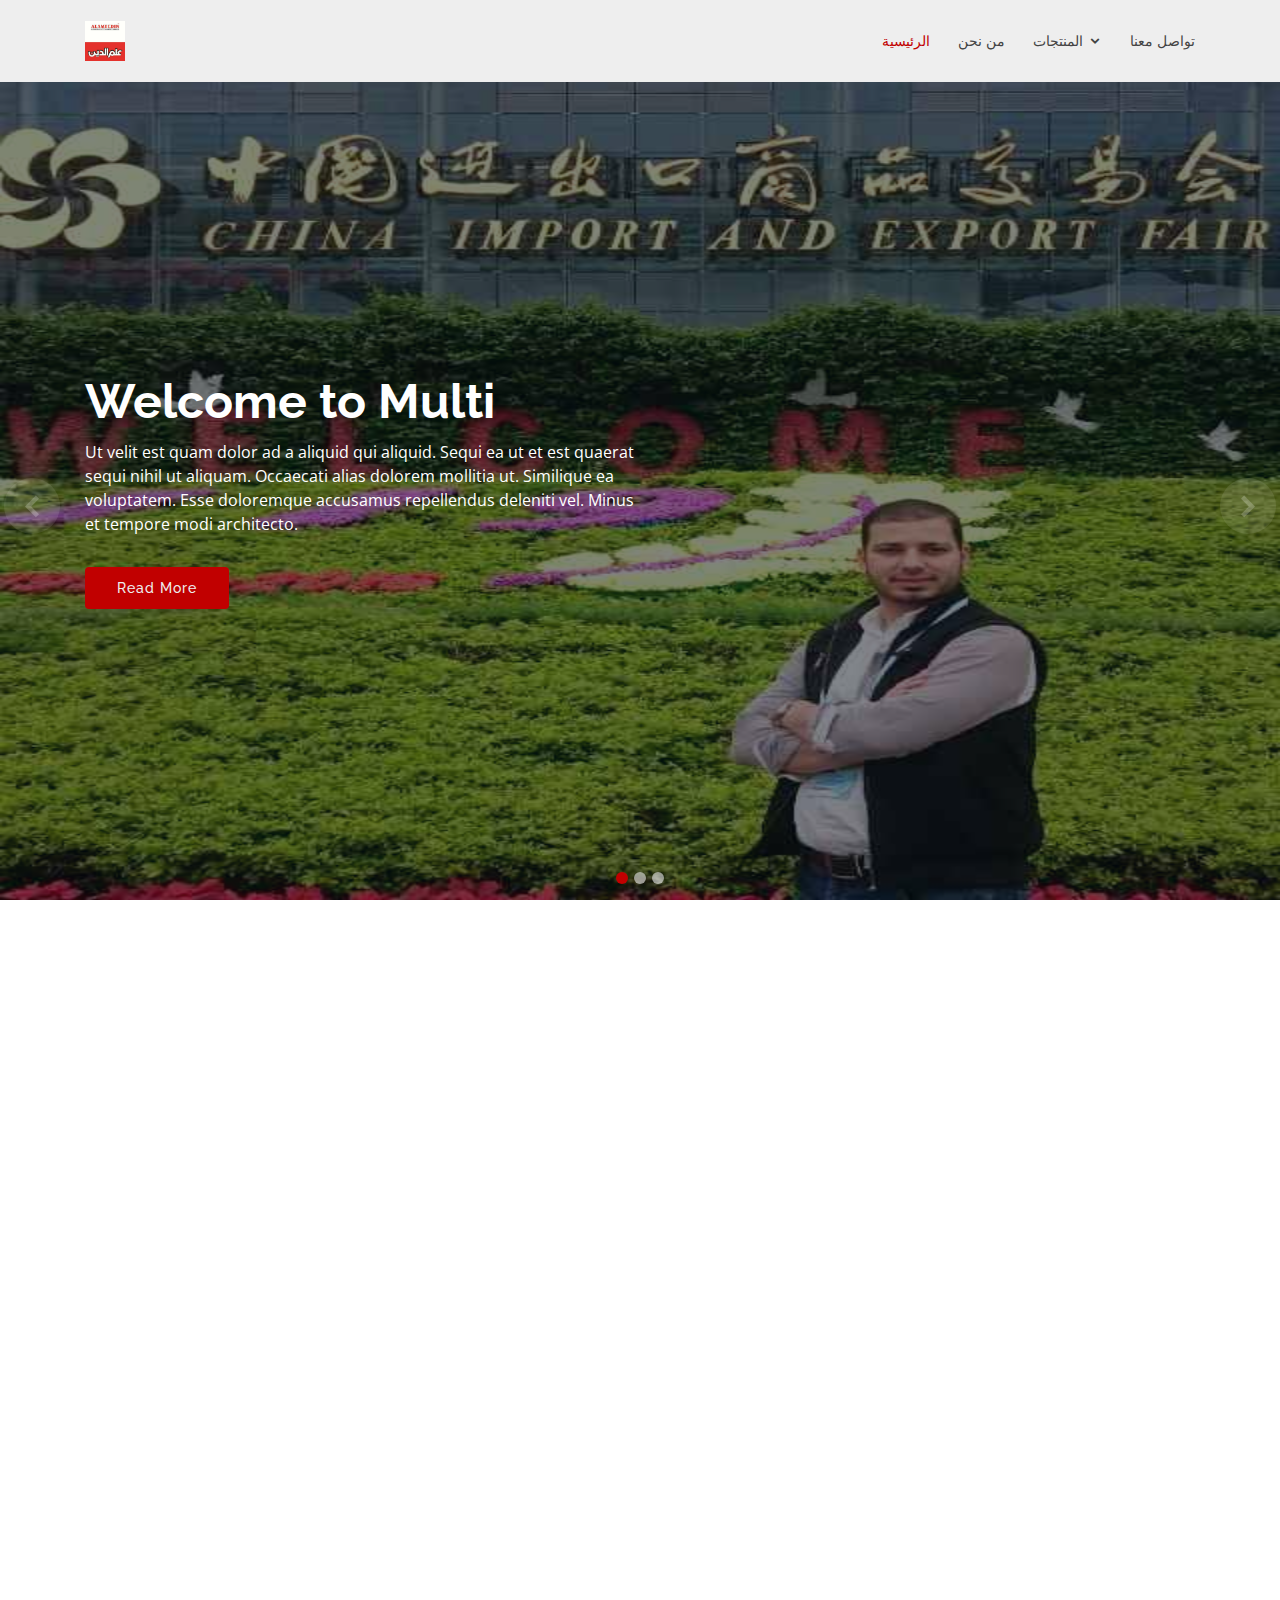
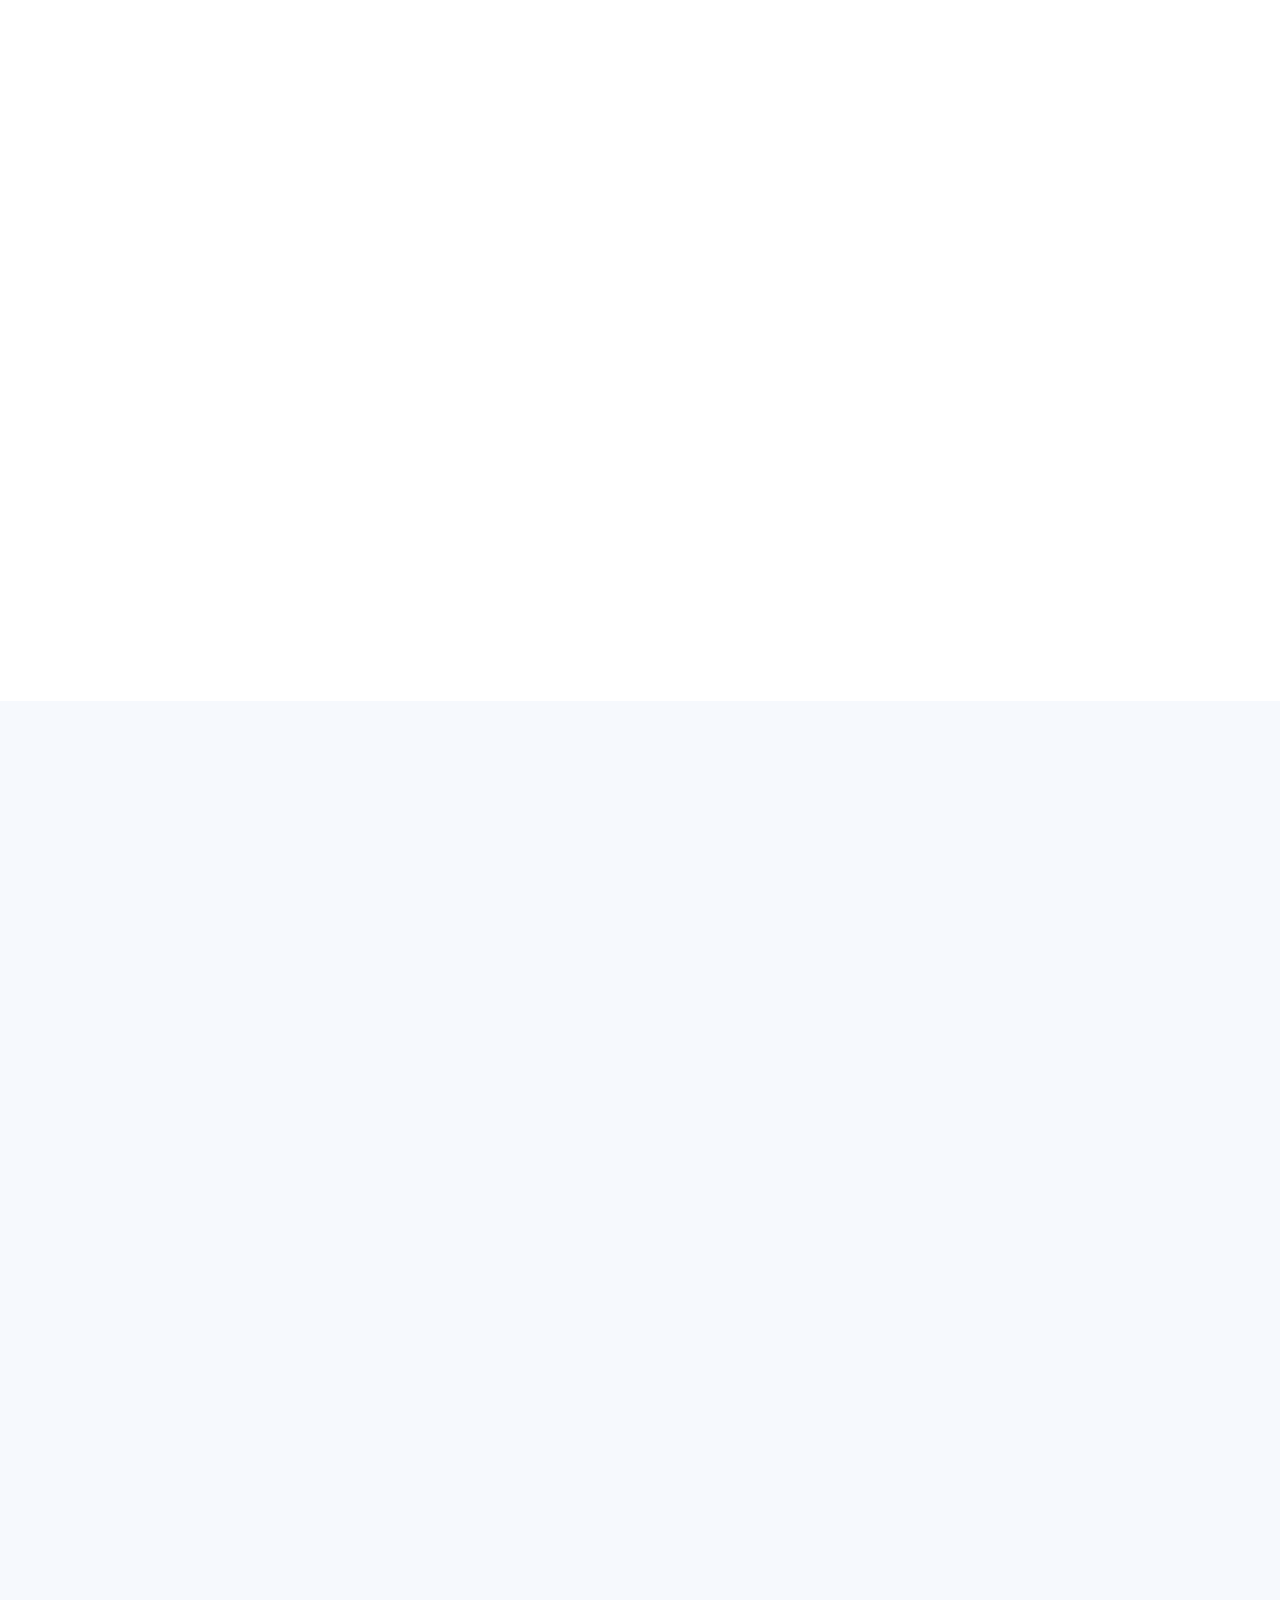
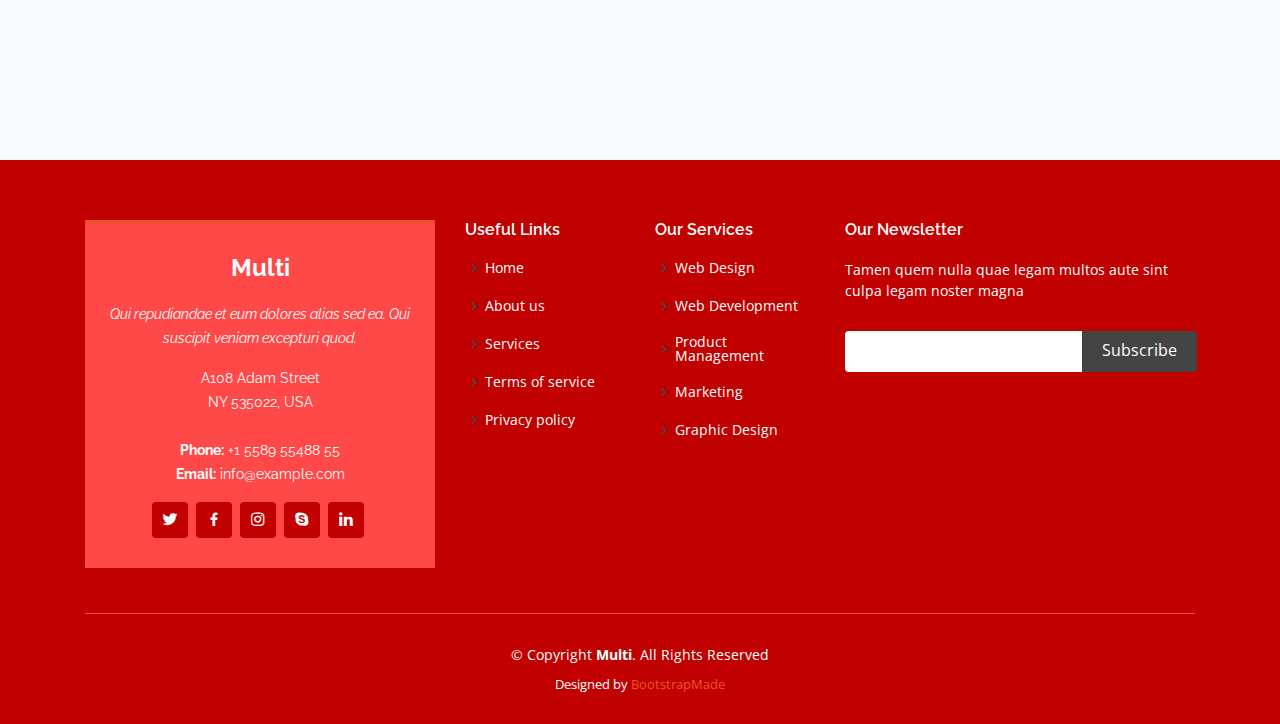
==== index.html @ e175e7ab "as" ====
<!DOCTYPE html>
<html lang="ar">

<head>
  <meta charset="utf-8">
  <meta content="width=device-width, initial-scale=1.0" name="viewport">

  <title>Alam EL-din</title>
  <meta content="" name="description">
  <meta content="" name="keywords">

  <!-- Favicons -->
  <link href="assets/img/favicon.png" rel="icon">
  <link href="assets/img/apple-touch-icon.png" rel="apple-touch-icon">

  <!-- Google Fonts -->
  <link href="https://fonts.googleapis.com/css?family=Open+Sans:300,300i,400,400i,600,600i,700,700i|Raleway:300,300i,400,400i,500,500i,600,600i,700,700i|Poppins:300,300i,400,400i,500,500i,600,600i,700,700i" rel="stylesheet">

  <!-- Vendor CSS Files -->
  <link href="assets/vendor/bootstrap/css/bootstrap.min.css" rel="stylesheet">
  <link href="assets/vendor/icofont/icofont.min.css" rel="stylesheet">
  <link href="assets/vendor/boxicons/css/boxicons.min.css" rel="stylesheet">
  <link href="assets/vendor/animate.css/animate.min.css" rel="stylesheet">
  <link href="assets/vendor/remixicon/remixicon.css" rel="stylesheet">
  <link href="assets/vendor/venobox/venobox.css" rel="stylesheet">
  <link href="assets/vendor/owl.carousel/assets/owl.carousel.min.css" rel="stylesheet">
  <link href="assets/vendor/aos/aos.css" rel="stylesheet">


  <!-- Template Main CSS File -->
  <link href="assets/css/style.css" rel="stylesheet">
      <link href="assets/css/s.css" rel="stylesheet">


  <!-- =======================================================
  * Template Name: Multi - v2.2.1
  * Template URL: https://bootstrapmade.com/multi-responsive-bootstrap-template/
  * Author: BootstrapMade.com
  * License: https://bootstrapmade.com/license/
  ======================================================== -->
</head>

<body>

  <!-- ======= Header ======= -->
  <header id="header" class="fixed-top">
    <div class="container d-flex align-items-center">
                     <!-----   <h1 class="logo mr-auto"><a href="index.html">علم الدين</a></h1> ------>

      <!-- Uncomment below if you prefer to use an image logo -->
    <a href="index.html" class="logo mr-auto"><img src="assets/img/p.jpg" alt="" class="img-fluid"></a> 

      <nav class="nav-menu d-none d-lg-block">
        <ul>
          <li class="active"><a href="index.html">الرئيسية</a></li>
          <li><a href="#about">من نحن</a></li>
          <li class="drop-down"><a href="">المنتجات</a>
            <ul>
              <li><a href="#">فيبر</a></li>
              <li class="drop-down"><a href="#">كلادينجASP</a>
                <ul>
                  <li><a href="#">سادة</a></li>
                  <li><a href="#">ميتالك</a></li>
                  <li><a href="#">خشبيات</a></li>
                  <li><a href="#">برش</a></li>
                  <li><a href="#">مرايا</a></li>
                </ul>
              </li>
              <li><a href="#">UV</a></li>
            </ul>
          </li>
          <li><a href="contact.html">تواصل معنا</a></li>

        </ul>
        

      </nav><!-- .nav-menu -->

<!---------      <a href="#about" class="get-started-btn">Get Started</a>      ------>

    </div>

  </header>
  <!-- End Header -->

  <!-- ======= Hero Section ======= -->
  <section id="hero">
    <div id="heroCarousel" class="carousel slide carousel-fade" data-ride="carousel">

      <ol class="carousel-indicators" id="hero-carousel-indicators"></ol>

      <div class="carousel-inner" role="listbox">

        <!-- Slide 1 -->
        <div class="carousel-item active" style="background-image: url(assets/img/slide/pp.jpg) ; background-size:100% 100%">
          <div class="carousel-container">
            <div class="container">
              <h2 class="animate__animated animate__fadeInDown">Welcome to <span>Multi</span></h2>
              <p class="animate__animated animate__fadeInUp">Ut velit est quam dolor ad a aliquid qui aliquid. Sequi ea ut et est quaerat sequi nihil ut aliquam. Occaecati alias dolorem mollitia ut. Similique ea voluptatem. Esse doloremque accusamus repellendus deleniti vel. Minus et tempore modi architecto.</p>
              <a href="#about" class="btn-get-started animate__animated animate__fadeInUp scrollto">Read More</a>
            </div>
          </div>
        </div>

        <!-- Slide 2 -->
        <div class="carousel-item" style="background-image: url(assets/img/slide/slide-2.jpg)">
          <div class="carousel-container">
            <div class="container">
              <h2 class="animate__animated animate__fadeInDown">Lorem Ipsum Dolor</h2>
              <p class="animate__animated animate__fadeInUp">Ut velit est quam dolor ad a aliquid qui aliquid. Sequi ea ut et est quaerat sequi nihil ut aliquam. Occaecati alias dolorem mollitia ut. Similique ea voluptatem. Esse doloremque accusamus repellendus deleniti vel. Minus et tempore modi architecto.</p>
              <a href="#about" class="btn-get-started animate__animated animate__fadeInUp scrollto">Read More</a>
            </div>
          </div>
        </div>

        <!-- Slide 3 -->
        <div class="carousel-item" style="background-image: url(assets/img/slide/slide-3.jpg)">
          <div class="carousel-container">
            <div class="container">
              <h2 class="animate__animated animate__fadeInDown">Sequi ea ut et est quaerat</h2>
              <p class="animate__animated animate__fadeInUp">Ut velit est quam dolor ad a aliquid qui aliquid. Sequi ea ut et est quaerat sequi nihil ut aliquam. Occaecati alias dolorem mollitia ut. Similique ea voluptatem. Esse doloremque accusamus repellendus deleniti vel. Minus et tempore modi architecto.</p>
              <a href="#about" class="btn-get-started animate__animated animate__fadeInUp scrollto">Read More</a>
            </div>
          </div>
        </div>

      </div>

      <a class="carousel-control-prev" href="#heroCarousel" role="button" data-slide="prev">
        <span class="carousel-control-prev-icon icofont-simple-left" aria-hidden="true"></span>
        <span class="sr-only">Previous</span>
      </a>

      <a class="carousel-control-next" href="#heroCarousel" role="button" data-slide="next">
        <span class="carousel-control-next-icon icofont-simple-right" aria-hidden="true"></span>
        <span class="sr-only">Next</span>
      </a>

    </div>
  </section><!-- End Hero -->

  <main id="main">

    <!-- ======= About Section ======= -->
    <section id="about" class="about">
      <div class="container" data-aos="fade-up">


        <div class="section-title">
          <h2>من نحن</h2>
          <p>من نحن</p>
        </div>
        <div class="row content">
           <div class="col-lg-6 pt-4 pt-lg-0">
             <div class="text-center">
  <img src="assets/img/slide/pp.jpg" class="rounded" style="height:200px ; width:200px">
</div>
            <p class="p">
             انطلقت شركة علم الدين للالوميتال من مقرها في الدقهلية، شربين منذ اكثر من 10 اعوام من رحم مجموعه علم الدين الام للاستيراد والتصدير لتتخصص في استيراد وتجارة مستلزمات الالوميتال.


            </p>
          </div>
          
          <div class="col-lg-6">

            <p>
              نسعي الي الوصول الي الرضا التام لدي كل من له علاقه بمجال مطابخ الالوميتال من خلال تقديم افضل واحدث المنتجات باجود الخامات  وافضل الاسعار وخدمة مثالية بلمسة فنية مختارة بعناية لمراعاة الاذواق الرفيعه لعملائنا والاستمرار في دعم متطلباتهم (تاجر وفني ومستهلك)

            </p>
            <ul>
              <li>تقديم خدمة متميزة للعملاء.<i class="ri-check-double-line"></i> </li>
              <li><i class="ri-check-double-line"></i>حماية وتنمية صناعه المطابخ الالوميتال في مصر</li>
              <li><i class="ri-check-double-line"></i> تنمية الوعي باستمرار حول المنتجات والمستخدمة وشرح الخامات</li>
            </ul>
                        <a href="#" class="btn-learn-more">اقرأ المزيد</a>

          </div>
          
         
        </div>

      </div>
    </section><!-- End About Section -->

    <!-- ======= Counts Section ======= -->
    <section id="counts" class="counts">
      <div class="container" data-aos="fade-up">

        <div class="row no-gutters">

          <div class="col-lg-3 col-md-6 d-md-flex align-items-md-stretch">
            <div class="count-box">
              <i class="icofont-simple-smile"></i>
              <span data-toggle="counter-up">232</span>
              <p><strong>Happy Clients</strong> consequuntur quae qui deca rode</p>
              <a href="#">Find out more &raquo;</a>
            </div>
          </div>

          <div class="col-lg-3 col-md-6 d-md-flex align-items-md-stretch">
            <div class="count-box">
              <i class="icofont-document-folder"></i>
              <span data-toggle="counter-up">521</span>
              <p><strong>Projects</strong> adipisci atque cum quia aut numquam delectus</p>
              <a href="#">Find out more &raquo;</a>
            </div>
          </div>

          <div class="col-lg-3 col-md-6 d-md-flex align-items-md-stretch">
            <div class="count-box">
              <i class="icofont-live-support"></i>
              <span data-toggle="counter-up">1,463</span>
              <p><strong>Hours Of Support</strong> aut commodi quaerat. Aliquam ratione</p>
              <a href="#">Find out more &raquo;</a>
            </div>
          </div>

          <div class="col-lg-3 col-md-6 d-md-flex align-items-md-stretch">
            <div class="count-box">
              <i class="icofont-users-alt-5"></i>
              <span data-toggle="counter-up">15</span>
              <p><strong>Hard Workers</strong> rerum asperiores dolor molestiae doloribu</p>
              <a href="#">Find out more &raquo;</a>
            </div>
          </div>

        </div>

      </div>
    </section><!-- End Counts Section -->

    <!-- ======= Why Us Section ======= -->
    <!-----------
    <section id="why-us" class="why-us section-bg">
      <div class="container-fluid" data-aos="fade-up">

        <div class="row">

          <div class="col-lg-5 align-items-stretch video-box" style='background-image: url("assets/img/why-us.jpg");' data-aos="zoom-in" data-aos-delay="100">
            <a href="https://www.youtube.com/watch?v=jDDaplaOz7Q" class="venobox play-btn mb-4" data-vbtype="video" data-autoplay="true"></a>
          </div>

          <div class="col-lg-7 d-flex flex-column justify-content-center align-items-stretch">

            <div class="content">
              <h3>Eum ipsam laborum deleniti <strong>velit pariatur architecto</strong></h3>
              <p>
                Lorem ipsum dolor sit amet, consectetur adipiscing elit, sed do eiusmod tempor incididunt ut labore et dolore magna aliqua. Duis aute irure dolor in reprehenderit
              </p>
            </div>

            <div class="accordion-list">
              <ul>
                <li>
                  <a data-toggle="collapse" class="collapse" href="#accordion-list-1"><span>01</span> Non consectetur a erat nam at lectus urna duis? <i class="bx bx-chevron-down icon-show"></i><i class="bx bx-chevron-up icon-close"></i></a>
                  <div id="accordion-list-1" class="collapse show" data-parent=".accordion-list">
                    <p>
                      Feugiat pretium nibh ipsum consequat. Tempus iaculis urna id volutpat lacus laoreet non curabitur gravida. Venenatis lectus magna fringilla urna porttitor rhoncus dolor purus non.
                    </p>
                  </div>
                </li>

                <li>
                  <a data-toggle="collapse" href="#accordion-list-2" class="collapsed"><span>02</span> Feugiat scelerisque varius morbi enim nunc? <i class="bx bx-chevron-down icon-show"></i><i class="bx bx-chevron-up icon-close"></i></a>
                  <div id="accordion-list-2" class="collapse" data-parent=".accordion-list">
                    <p>
                      Dolor sit amet consectetur adipiscing elit pellentesque habitant morbi. Id interdum velit laoreet id donec ultrices. Fringilla phasellus faucibus scelerisque eleifend donec pretium. Est pellentesque elit ullamcorper dignissim. Mauris ultrices eros in cursus turpis massa tincidunt dui.
                    </p>
                  </div>
                </li>

                <li>
                  <a data-toggle="collapse" href="#accordion-list-3" class="collapsed"><span>03</span> Dolor sit amet consectetur adipiscing elit? <i class="bx bx-chevron-down icon-show"></i><i class="bx bx-chevron-up icon-close"></i></a>
                  <div id="accordion-list-3" class="collapse" data-parent=".accordion-list">
                    <p>
                      Eleifend mi in nulla posuere sollicitudin aliquam ultrices sagittis orci. Faucibus pulvinar elementum integer enim. Sem nulla pharetra diam sit amet nisl suscipit. Rutrum tellus pellentesque eu tincidunt. Lectus urna duis convallis convallis tellus. Urna molestie at elementum eu facilisis sed odio morbi quis
                    </p>
                  </div>
                </li>

              </ul>
            </div>

          </div>

        </div>

      </div>
    </section>
    ------------->
    <!-- End Why Us Section -->

    <!-- ======= Services Section ======= -->
    <section id="services" class="services">
      <div class="container" data-aos="fade-up">
        <div class="section-title">
          <h2>الخدمات</h2>
          <p>الخدمات</p>
        </div>
        <div class="row">

          <div class="col-lg-4 col-md-6 d-flex align-items-stretch mt-4 mt-md-0" data-aos="zoom-in" data-aos-delay="200">
            <div class="icon-box">
              <div class="icon"><i class="bx bxs-layer"></i></div>
              <p>تؤمن الشركة بـ "الخدمة المفتوحة ، التفصيلية ، والصدق" فنحن نعمل وفق مبدأ الشفافية والوضوح في عرض الاسعار و عرض المواصفات الفنية للمنتجات</p>
            </div>
          </div>

          <div class="col-lg-4 col-md-6 d-flex align-items-stretch mt-4 mt-lg-0" data-aos="zoom-in" data-aos-delay="300">
            <div class="icon-box">
              <div class="icon"><i class="bx bx-happy"></i></div>
              <p>جميع أعمالنا مبنية على الصداقة والثقة والاحترام المتبادلين حيث نسعى باستمرار إلى إقامة علاقة طويلة الأمد متبادلة المنفعة مع عملائنا والحفاظ عليها ، </p>
            </div>
          </div>
          
           <div class="col-lg-4 col-md-6 d-flex align-items-stretch mt-4 mt-lg-0" data-aos="zoom-in" data-aos-delay="300">
            <div class="icon-box">
              <div class="icon"><i class="bx bx-world"></i></div>
              <p>نواصل البحث والابتكار لتطوير وتحسين منتجاتنا الي الأداء العالي وباسعار مقبولة. يتيح لنا نظام مراقبة الجودة الصارم أن نقدم لعملائنا منتجات عالية الجودة.</p>
            </div>
          </div>
        </div>

      </div>
    </section><!-- End Services Section -->

    <!-- ======= Testimonials Section ======= -->
    
<!--------------------
    
    <section id="testimonials" class="testimonials section-bg">
      <div class="container" data-aos="fade-up">

        <div class="section-title">
          <h2>Testimonials</h2>
          <p>Testimonials</p>
        </div>

        <div class="owl-carousel testimonials-carousel">

          <div class="testimonial-wrap">
            <div class="testimonial-item">
              <img src="assets/img/testimonials/testimonials-1.jpg" class="testimonial-img" alt="">
              <h3>Saul Goodman</h3>
              <h4>Ceo &amp; Founder</h4>
              <p>
                <i class="bx bxs-quote-alt-left quote-icon-left"></i>
                Proin iaculis purus consequat sem cure digni ssim donec porttitora entum suscipit rhoncus. Accusantium quam, ultricies eget id, aliquam eget nibh et. Maecen aliquam, risus at semper.
                <i class="bx bxs-quote-alt-right quote-icon-right"></i>
              </p>
            </div>
          </div>

          <div class="testimonial-wrap">
            <div class="testimonial-item">
              <img src="assets/img/testimonials/testimonials-2.jpg" class="testimonial-img" alt="">
              <h3>Sara Wilsson</h3>
              <h4>Designer</h4>
              <p>
                <i class="bx bxs-quote-alt-left quote-icon-left"></i>
                Export tempor illum tamen malis malis eram quae irure esse labore quem cillum quid cillum eram malis quorum velit fore eram velit sunt aliqua noster fugiat irure amet legam anim culpa.
                <i class="bx bxs-quote-alt-right quote-icon-right"></i>
              </p>
            </div>
          </div>

          <div class="testimonial-wrap">
            <div class="testimonial-item">
              <img src="assets/img/testimonials/testimonials-3.jpg" class="testimonial-img" alt="">
              <h3>Jena Karlis</h3>
              <h4>Store Owner</h4>
              <p>
                <i class="bx bxs-quote-alt-left quote-icon-left"></i>
                Enim nisi quem export duis labore cillum quae magna enim sint quorum nulla quem veniam duis minim tempor labore quem eram duis noster aute amet eram fore quis sint minim.
                <i class="bx bxs-quote-alt-right quote-icon-right"></i>
              </p>
            </div>
          </div>

          <div class="testimonial-wrap">
            <div class="testimonial-item">
              <img src="assets/img/testimonials/testimonials-4.jpg" class="testimonial-img" alt="">
              <h3>Matt Brandon</h3>
              <h4>Freelancer</h4>
              <p>
                <i class="bx bxs-quote-alt-left quote-icon-left"></i>
                Fugiat enim eram quae cillum dolore dolor amet nulla culpa multos export minim fugiat minim velit minim dolor enim duis veniam ipsum anim magna sunt elit fore quem dolore labore illum veniam.
                <i class="bx bxs-quote-alt-right quote-icon-right"></i>
              </p>
            </div>
          </div>

          <div class="testimonial-wrap">
            <div class="testimonial-item">
              <img src="assets/img/testimonials/testimonials-5.jpg" class="testimonial-img" alt="">
              <h3>John Larson</h3>
              <h4>Entrepreneur</h4>
              <p>
                <i class="bx bxs-quote-alt-left quote-icon-left"></i>
                Quis quorum aliqua sint quem legam fore sunt eram irure aliqua veniam tempor noster veniam enim culpa labore duis sunt culpa nulla illum cillum fugiat legam esse veniam culpa fore nisi cillum quid.
                <i class="bx bxs-quote-alt-right quote-icon-right"></i>
              </p>
            </div>
          </div>

        </div>

      </div>
    ----------------->
    </section><!-- End Testimonials Section -->

    <!-- ======= Cta Section ======= -->
    
    <!---------------------
    
    <section id="cta" class="cta">
      <div class="container" data-aos="zoom-in">

        <div class="text-center">
          <h3>Call To Action</h3>
          <p> Duis aute irure dolor in reprehenderit in voluptate velit esse cillum dolore eu fugiat nulla pariatur. Excepteur sint occaecat cupidatat non proident, sunt in culpa qui officia deserunt mollit anim id est laborum.</p>
          <a class="cta-btn" href="#">Call To Action</a>
        </div>

      </div>
      ------------>
    
    </section><!-- End Cta Section -->

    <!-- ======= Portfolio Section ======= -->
    
<!---------------------
    
    <section id="portfolio" class="portfolio">
      <div class="container" data-aos="fade-up">

        <div class="section-title">
          <h2>Portfolio</h2>
          <p>Check our Portfolio</p>
        </div>

        <div class="row" data-aos="fade-up" data-aos-delay="100">
          <div class="col-lg-12 d-flex justify-content-center">
            <ul id="portfolio-flters">
              <li data-filter="*" class="filter-active">All</li>
              <li data-filter=".filter-app">App</li>
              <li data-filter=".filter-card">Card</li>
              <li data-filter=".filter-web">Web</li>
            </ul>
          </div>
        </div>

        <div class="row portfolio-container" data-aos="fade-up" data-aos-delay="200">

          <div class="col-lg-4 col-md-6 portfolio-item filter-app">
            <img src="assets/img/portfolio/portfolio-1.jpg" class="img-fluid" alt="">
            <div class="portfolio-info">
              <h4>App 1</h4>
              <p>App</p>
              <a href="assets/img/portfolio/portfolio-1.jpg" data-gall="portfolioGallery" class="venobox preview-link" title="App 1"><i class="bx bx-plus"></i></a>
              <a href="portfolio-details.html" class="details-link" title="More Details"><i class="bx bx-link"></i></a>
            </div>
          </div>

          <div class="col-lg-4 col-md-6 portfolio-item filter-web">
            <img src="assets/img/portfolio/portfolio-2.jpg" class="img-fluid" alt="">
            <div class="portfolio-info">
              <h4>Web 3</h4>
              <p>Web</p>
              <a href="assets/img/portfolio/portfolio-2.jpg" data-gall="portfolioGallery" class="venobox preview-link" title="Web 3"><i class="bx bx-plus"></i></a>
              <a href="portfolio-details.html" class="details-link" title="More Details"><i class="bx bx-link"></i></a>
            </div>
          </div>

          <div class="col-lg-4 col-md-6 portfolio-item filter-app">
            <img src="assets/img/portfolio/portfolio-3.jpg" class="img-fluid" alt="">
            <div class="portfolio-info">
              <h4>App 2</h4>
              <p>App</p>
              <a href="assets/img/portfolio/portfolio-3.jpg" data-gall="portfolioGallery" class="venobox preview-link" title="App 2"><i class="bx bx-plus"></i></a>
              <a href="portfolio-details.html" class="details-link" title="More Details"><i class="bx bx-link"></i></a>
            </div>
          </div>

          <div class="col-lg-4 col-md-6 portfolio-item filter-card">
            <img src="assets/img/portfolio/portfolio-4.jpg" class="img-fluid" alt="">
            <div class="portfolio-info">
              <h4>Card 2</h4>
              <p>Card</p>
              <a href="assets/img/portfolio/portfolio-4.jpg" data-gall="portfolioGallery" class="venobox preview-link" title="Card 2"><i class="bx bx-plus"></i></a>
              <a href="portfolio-details.html" class="details-link" title="More Details"><i class="bx bx-link"></i></a>
            </div>
          </div>

          <div class="col-lg-4 col-md-6 portfolio-item filter-web">
            <img src="assets/img/portfolio/portfolio-5.jpg" class="img-fluid" alt="">
            <div class="portfolio-info">
              <h4>Web 2</h4>
              <p>Web</p>
              <a href="assets/img/portfolio/portfolio-5.jpg" data-gall="portfolioGallery" class="venobox preview-link" title="Web 2"><i class="bx bx-plus"></i></a>
              <a href="portfolio-details.html" class="details-link" title="More Details"><i class="bx bx-link"></i></a>
            </div>
          </div>

          <div class="col-lg-4 col-md-6 portfolio-item filter-app">
            <img src="assets/img/portfolio/portfolio-6.jpg" class="img-fluid" alt="">
            <div class="portfolio-info">
              <h4>App 3</h4>
              <p>App</p>
              <a href="assets/img/portfolio/portfolio-6.jpg" data-gall="portfolioGallery" class="venobox preview-link" title="App 3"><i class="bx bx-plus"></i></a>
              <a href="portfolio-details.html" class="details-link" title="More Details"><i class="bx bx-link"></i></a>
            </div>
          </div>

          <div class="col-lg-4 col-md-6 portfolio-item filter-card">
            <img src="assets/img/portfolio/portfolio-7.jpg" class="img-fluid" alt="">
            <div class="portfolio-info">
              <h4>Card 1</h4>
              <p>Card</p>
              <a href="assets/img/portfolio/portfolio-7.jpg" data-gall="portfolioGallery" class="venobox preview-link" title="Card 1"><i class="bx bx-plus"></i></a>
              <a href="portfolio-details.html" class="details-link" title="More Details"><i class="bx bx-link"></i></a>
            </div>
          </div>

          <div class="col-lg-4 col-md-6 portfolio-item filter-card">
            <img src="assets/img/portfolio/portfolio-8.jpg" class="img-fluid" alt="">
            <div class="portfolio-info">
              <h4>Card 3</h4>
              <p>Card</p>
              <a href="assets/img/portfolio/portfolio-8.jpg" data-gall="portfolioGallery" class="venobox preview-link" title="Card 3"><i class="bx bx-plus"></i></a>
              <a href="portfolio-details.html" class="details-link" title="More Details"><i class="bx bx-link"></i></a>
            </div>
          </div>

          <div class="col-lg-4 col-md-6 portfolio-item filter-web">
            <img src="assets/img/portfolio/portfolio-9.jpg" class="img-fluid" alt="">
            <div class="portfolio-info">
              <h4>Web 3</h4>
              <p>Web</p>
              <a href="assets/img/portfolio/portfolio-9.jpg" data-gall="portfolioGallery" class="venobox preview-link" title="Web 3"><i class="bx bx-plus"></i></a>
              <a href="portfolio-details.html" class="details-link" title="More Details"><i class="bx bx-link"></i></a>
            </div>
          </div>

        </div>

      </div>
      ----------------------->
      <!---------------
    </section>
    ------------>
    <!-- End Portfolio Section -->

<!-------card--------->

 <section id="team" class="team section-bg">
      <div class="container" data-aos="fade-up">

        <div class="section-title">
          <h2>المنتجات</h2>
          <p>المنتجات</p>
        </div>

<div class="card-deck">
  <div class="card">
    <img class="card-img-top" src="assets/img/UV.jpg" alt="Card image cap" style=" height:200px;">
    <div class="card-body">
      <div class="row">
         <h5 class="card-title col-lg-10">UV</h5>
         <a href="#uu" class="aa"> <i class="bx bx-chevrons-left "></i></a>
      </div>
    </div>
  </div>
  <div class="card">
    <img class="card-img-top" src="assets/img/asp.jpg" alt="Card image cap" style=" height:200px;">
    <div class="card-body">
      <div class="row">
         <h5 class="card-title col-lg-10">كلادينجASP</h5>
         <a href="#asp" class="aa"> <i class="bx bx-chevrons-left "></i></a>
      </div>
    </div>
  </div>
  <div class="card">
    <img class="card-img-top" src="assets/img/f.jpg" alt="Card image cap" style=" height:200px;">
    <div class="card-body">
      <div class="row">
         <h5 class="card-title col-lg-10">فيبر</h5>
         <a href="#vv" class="aa"> <i class="bx bx-chevrons-left "></i></a>
      </div>
     
    </div>
  </div>
</div>
</section>
      </div>
<!-------- end card------------------>

    <!-- ======= Team Section ======= -->
    <section id="team" class="team section-bg">
      <div class="container" data-aos="fade-up">

        <div class="section-title">
          <h2>Team</h2>
          <p>Check our Team</p>
        </div>

        <div class="row">

          <div class="col-xl-3 col-lg-4 col-md-6">
            <div class="member" data-aos="zoom-in" data-aos-delay="100">
              <img src="assets/img/team/team-1.jpg" class="img-fluid" alt="">
              <div class="member-info">
                <div class="member-info-content">
                  <h4>Walter White</h4>
                  <span>Chief Executive Officer</span>
                </div>
                <div class="social">
                  <a href=""><i class="icofont-twitter"></i></a>
                  <a href=""><i class="icofont-facebook"></i></a>
                  <a href=""><i class="icofont-instagram"></i></a>
                  <a href=""><i class="icofont-linkedin"></i></a>
                </div>
              </div>
            </div>
          </div>

          <div class="col-xl-3 col-lg-4 col-md-6" data-wow-delay="0.1s">
            <div class="member" data-aos="zoom-in" data-aos-delay="200">
              <img src="assets/img/team/team-2.jpg" class="img-fluid" alt="">
              <div class="member-info">
                <div class="member-info-content">
                  <h4>Sarah Jhonson</h4>
                  <span>Product Manager</span>
                </div>
                <div class="social">
                  <a href=""><i class="icofont-twitter"></i></a>
                  <a href=""><i class="icofont-facebook"></i></a>
                  <a href=""><i class="icofont-instagram"></i></a>
                  <a href=""><i class="icofont-linkedin"></i></a>
                </div>
              </div>
            </div>
          </div>

          <div class="col-xl-3 col-lg-4 col-md-6" data-wow-delay="0.2s">
            <div class="member" data-aos="zoom-in" data-aos-delay="300">
              <img src="assets/img/team/team-3.jpg" class="img-fluid" alt="">
              <div class="member-info">
                <div class="member-info-content">
                  <h4>William Anderson</h4>
                  <span>CTO</span>
                </div>
                <div class="social">
                  <a href=""><i class="icofont-twitter"></i></a>
                  <a href=""><i class="icofont-facebook"></i></a>
                  <a href=""><i class="icofont-instagram"></i></a>
                  <a href=""><i class="icofont-linkedin"></i></a>
                </div>
              </div>
            </div>
          </div>

          <div class="col-xl-3 col-lg-4 col-md-6" data-wow-delay="0.3s">
            <div class="member" data-aos="zoom-in" data-aos-delay="400">
              <img src="assets/img/team/team-4.jpg" class="img-fluid" alt="">
              <div class="member-info">
                <div class="member-info-content">
                  <h4>Amanda Jepson</h4>
                  <span>Accountant</span>
                </div>
                <div class="social">
                  <a href=""><i class="icofont-twitter"></i></a>
                  <a href=""><i class="icofont-facebook"></i></a>
                  <a href=""><i class="icofont-instagram"></i></a>
                  <a href=""><i class="icofont-linkedin"></i></a>
                </div>
              </div>
            </div>
          </div>

        </div>

      </div>
    </section><!-- End Team Section -->

    <!-- ======= Pricing Section ======= -->
    
    <!--------------------
    
    <section id="pricing" class="pricing">
      <div class="container" data-aos="fade-up">

        <div class="section-title">
          <h2>Pricing</h2>
          <p>Our Competing Prices</p>
        </div>

        <div class="row align-items-center">

          <div class="col-lg-4">
            <div class="box" data-aos="zoom-in" data-aos-delay="100">
              <h3>Free</h3>
              <h4>$0<span>per month</span></h4>
              <ul>
                <li><i class="bx bx-check"></i> Quam adipiscing vitae proin</li>
                <li><i class="bx bx-check"></i> Nec feugiat nisl pretium</li>
                <li><i class="bx bx-check"></i> Nulla at volutpat diam uteera</li>
                <li class="na"><i class="bx bx-x"></i> <span>Pharetra massa massa ultricies</span></li>
                <li class="na"><i class="bx bx-x"></i> <span>Massa ultricies mi quis hendrerit</span></li>
              </ul>
              <a href="#" class="get-started-btn">Get Started</a>
            </div>
          </div>

          <div class="col-lg-4">
            <div class="box featured" data-aos="zoom-in" data-aos-delay="100">
              <h3>Business</h3>
              <h4>$29<span>per month</span></h4>
              <ul>
                <li><i class="bx bx-check"></i> Quam adipiscing vitae proin</li>
                <li><i class="bx bx-check"></i> Nec feugiat nisl pretium</li>
                <li><i class="bx bx-check"></i> Nulla at volutpat diam uteera</li>
                <li><i class="bx bx-check"></i> Pharetra massa massa ultricies</li>
                <li><i class="bx bx-check"></i> Massa ultricies mi quis hendrerit</li>
              </ul>
              <a href="#" class="get-started-btn">Get Started</a>
            </div>
          </div>

          <div class="col-lg-4">
            <div class="box" data-aos="zoom-in" data-aos-delay="100">
              <h3>Developer</h3>
              <h4>$49<span>per month</span></h4>
              <ul>
                <li><i class="bx bx-check"></i> Quam adipiscing vitae proin</li>
                <li><i class="bx bx-check"></i> Nec feugiat nisl pretium</li>
                <li><i class="bx bx-check"></i> Nulla at volutpat diam uteera</li>
                <li><i class="bx bx-check"></i> Pharetra massa massa ultricies</li>
                <li><i class="bx bx-check"></i> Massa ultricies mi quis hendrerit</li>
              </ul>
              <a href="#" class="get-started-btn">Get Started</a>
            </div>
          </div>

        </div>

      </div>
    
    =------------------>
    
    </section><!-- End Pricing Section -->

    <!-- ======= Frequently Asked Questions Section ======= -->
    <!-----------------------
    
    <section id="faq" class="faq">
      <div class="container" data-aos="fade-up">

        <div class="section-title">
          <h2>F.A.Q</h2>
          <p>Frequently Asked Questions</p>
        </div>

        <div class="row faq-item d-flex align-items-stretch" data-aos="fade-up" data-aos-delay="100">
          <div class="col-lg-5">
            <i class="bx bx-help-circle"></i>
            <h4>Non consectetur a erat nam at lectus urna duis?</h4>
          </div>
          <div class="col-lg-7">
            <p>
              Feugiat pretium nibh ipsum consequat. Tempus iaculis urna id volutpat lacus laoreet non curabitur gravida. Venenatis lectus magna fringilla urna porttitor rhoncus dolor purus non.
            </p>
          </div>
          ----------------------->
          
          
        </div><!-- End F.A.Q Item-->

<!--------------------

        <div class="row faq-item d-flex align-items-stretch" data-aos="fade-up" data-aos-delay="200">
          <div class="col-lg-5">
            <i class="bx bx-help-circle"></i>
            <h4>Feugiat scelerisque varius morbi enim nunc faucibus a pellentesque?</h4>
          </div>
          <div class="col-lg-7">
            <p>
              Dolor sit amet consectetur adipiscing elit pellentesque habitant morbi. Id interdum velit laoreet id donec ultrices. Fringilla phasellus faucibus scelerisque eleifend donec pretium. Est pellentesque elit ullamcorper dignissim.
            </p>
          </div>
          ----------------->
        </div><!-- End F.A.Q Item-->

<!---------------------

        <div class="row faq-item d-flex align-items-stretch" data-aos="fade-up" data-aos-delay="300">
          <div class="col-lg-5">
            <i class="bx bx-help-circle"></i>
            <h4>Dolor sit amet consectetur adipiscing elit pellentesque habitant morbi?</h4>
          </div>
          <div class="col-lg-7">
            <p>
              Eleifend mi in nulla posuere sollicitudin aliquam ultrices sagittis orci. Faucibus pulvinar elementum integer enim. Sem nulla pharetra diam sit amet nisl suscipit. Rutrum tellus pellentesque eu tincidunt. Lectus urna duis convallis convallis tellus.
            </p>
          </div>
          --------------->
          
        </div><!-- End F.A.Q Item-->

<!-------------------

        <div class="row faq-item d-flex align-items-stretch" data-aos="fade-up" data-aos-delay="400">
          <div class="col-lg-5">
            <i class="bx bx-help-circle"></i>
            <h4>Ac odio tempor orci dapibus. Aliquam eleifend mi in nulla?</h4>
          </div>
          <div class="col-lg-7">
            <p>
              Aperiam itaque sit optio et deleniti eos nihil quidem cumque. Voluptas dolorum accusantium sunt sit enim. Provident consequuntur quam aut reiciendis qui rerum dolorem sit odio. Repellat assumenda soluta sunt pariatur error doloribus fuga.
            </p>
          </div>
          ----------------->
          
          
        </div><!-- End F.A.Q Item-->

<!----------------------

        <div class="row faq-item d-flex align-items-stretch" data-aos="fade-up" data-aos-delay="500">
          <div class="col-lg-5">
            <i class="bx bx-help-circle"></i>
            <h4>Tempus quam pellentesque nec nam aliquam sem et tortor consequat?</h4>
          </div>
          <div class="col-lg-7">
            <p>
              Molestie a iaculis at erat pellentesque adipiscing commodo. Dignissim suspendisse in est ante in. Nunc vel risus commodo viverra maecenas accumsan. Sit amet nisl suscipit adipiscing bibendum est. Purus gravida quis blandit turpis cursus in
            </p>
          </div>
          ----------------->
        </div><!-- End F.A.Q Item-->
<!---------------
      </div>
    </section>
    ----------------->
    
    <!-- End Frequently Asked Questions Section -->

    <!-- ======= Contact Section ======= -->
    
    <!---------------------------
    
    <section id="contact" class="contact section-bg">
      <div class="container" data-aos="fade-up">

        <div class="section-title">
          <h2>Contact</h2>
          <p>Contact Us</p>
        </div>

        <div class="row">

          <div class="col-lg-6">

            <div class="row">
              <div class="col-md-12">
                <div class="info-box">
                  <i class="bx bx-map"></i>
                  <h3>Our Address</h3>
                  <p>A108 Adam Street, New York, NY 535022</p>
                </div>
              </div>
              <div class="col-md-6">
                <div class="info-box mt-4">
                  <i class="bx bx-envelope"></i>
                  <h3>Email Us</h3>
                  <p>info@example.com<br>contact@example.com</p>
                </div>
              </div>
              <div class="col-md-6">
                <div class="info-box mt-4">
                  <i class="bx bx-phone-call"></i>
                  <h3>Call Us</h3>
                  <p>+1 5589 55488 55<br>+1 6678 254445 41</p>
                </div>
              </div>
            </div>

          </div>

          <div class="col-lg-6">
            <form action="forms/contact.php" method="post" role="form" class="php-email-form">
              <div class="form-row">
                <div class="col form-group">
                  <input type="text" name="name" class="form-control" id="name" placeholder="Your Name" data-rule="minlen:4" data-msg="Please enter at least 4 chars" />
                  <div class="validate"></div>
                </div>
                <div class="col form-group">
                  <input type="email" class="form-control" name="email" id="email" placeholder="Your Email" data-rule="email" data-msg="Please enter a valid email" />
                  <div class="validate"></div>
                </div>
              </div>
              <div class="form-group">
                <input type="text" class="form-control" name="subject" id="subject" placeholder="Subject" data-rule="minlen:4" data-msg="Please enter at least 8 chars of subject" />
                <div class="validate"></div>
              </div>
              <div class="form-group">
                <textarea class="form-control" name="message" rows="5" data-rule="required" data-msg="Please write something for us" placeholder="Message"></textarea>
                <div class="validate"></div>
              </div>
              <div class="mb-3">
                <div class="loading">Loading</div>
                <div class="error-message"></div>
                <div class="sent-message">Your message has been sent. Thank you!</div>
              </div>
              <div class="text-center"><button type="submit">Send Message</button></div>
            </form>
          </div>

        </div>

      </div>
    </section>
    -------------------->
    <!-- End Contact Section -->
<!----------------1
  </main>
  --------------->
  <!-- End #main -->

  <!-- ======= Footer ======= -->
  <footer id="footer">
    <div class="footer-top">
      <div class="container">
        <div class="row">

          <div class="col-lg-4 col-md-6">
            <div class="footer-info">
              <h3>Multi</h3>
              <p class="pb-3"><em>Qui repudiandae et eum dolores alias sed ea. Qui suscipit veniam excepturi quod.</em></p>
              <p>
                A108 Adam Street <br>
                NY 535022, USA<br><br>
                <strong>Phone:</strong> +1 5589 55488 55<br>
                <strong>Email:</strong> info@example.com<br>
              </p>
              <div class="social-links mt-3">
                <a href="#" class="twitter"><i class="bx bxl-twitter"></i></a>
                <a href="#" class="facebook"><i class="bx bxl-facebook"></i></a>
                <a href="#" class="instagram"><i class="bx bxl-instagram"></i></a>
                <a href="#" class="google-plus"><i class="bx bxl-skype"></i></a>
                <a href="#" class="linkedin"><i class="bx bxl-linkedin"></i></a>
              </div>
            </div>
          </div>

          <div class="col-lg-2 col-md-6 footer-links">
            <h4>Useful Links</h4>
            <ul>
              <li><i class="bx bx-chevron-right"></i> <a href="#">Home</a></li>
              <li><i class="bx bx-chevron-right"></i> <a href="#">About us</a></li>
              <li><i class="bx bx-chevron-right"></i> <a href="#">Services</a></li>
              <li><i class="bx bx-chevron-right"></i> <a href="#">Terms of service</a></li>
              <li><i class="bx bx-chevron-right"></i> <a href="#">Privacy policy</a></li>
            </ul>
          </div>

          <div class="col-lg-2 col-md-6 footer-links">
            <h4>Our Services</h4>
            <ul>
              <li><i class="bx bx-chevron-right"></i> <a href="#">Web Design</a></li>
              <li><i class="bx bx-chevron-right"></i> <a href="#">Web Development</a></li>
              <li><i class="bx bx-chevron-right"></i> <a href="#">Product Management</a></li>
              <li><i class="bx bx-chevron-right"></i> <a href="#">Marketing</a></li>
              <li><i class="bx bx-chevron-right"></i> <a href="#">Graphic Design</a></li>
            </ul>
          </div>

          <div class="col-lg-4 col-md-6 footer-newsletter">
            <h4>Our Newsletter</h4>
            <p>Tamen quem nulla quae legam multos aute sint culpa legam noster magna</p>
            <form action="" method="post">
              <input type="email" name="email"><input type="submit" value="Subscribe">
            </form>

          </div>

        </div>
      </div>
    </div>

    <div class="container">
      <div class="copyright">
        &copy; Copyright <strong><span>Multi</span></strong>. All Rights Reserved
      </div>
      <div class="credits">
        <!-- All the links in the footer should remain intact. -->
        <!-- You can delete the links only if you purchased the pro version. -->
        <!-- Licensing information: https://bootstrapmade.com/license/ -->
        <!-- Purchase the pro version with working PHP/AJAX contact form: https://bootstrapmade.com/multi-responsive-bootstrap-template/ -->
        Designed by <a href="https://bootstrapmade.com/">BootstrapMade</a>
      </div>
    </div>
  </footer><!-- End Footer -->

  <div id="preloader"></div>
  <a href="#" class="back-to-top"><i class="icofont-simple-up"></i></a>

  <!-- Vendor JS Files -->
  <script src="assets/vendor/jquery/jquery.min.js"></script>
  <script src="assets/vendor/bootstrap/js/bootstrap.bundle.min.js"></script>
  <script src="assets/vendor/jquery.easing/jquery.easing.min.js"></script>
  <script src="assets/vendor/php-email-form/validate.js"></script>
  <script src="assets/vendor/waypoints/jquery.waypoints.min.js"></script>
  <script src="assets/vendor/counterup/counterup.min.js"></script>
  <script src="assets/vendor/venobox/venobox.min.js"></script>
  <script src="assets/vendor/owl.carousel/owl.carousel.min.js"></script>
  <script src="assets/vendor/isotope-layout/isotope.pkgd.min.js"></script>
  <script src="assets/vendor/aos/aos.js"></script>

  <!-- Template Main JS File -->
  <script src="assets/js/main.js"></script>

</body>

</html>
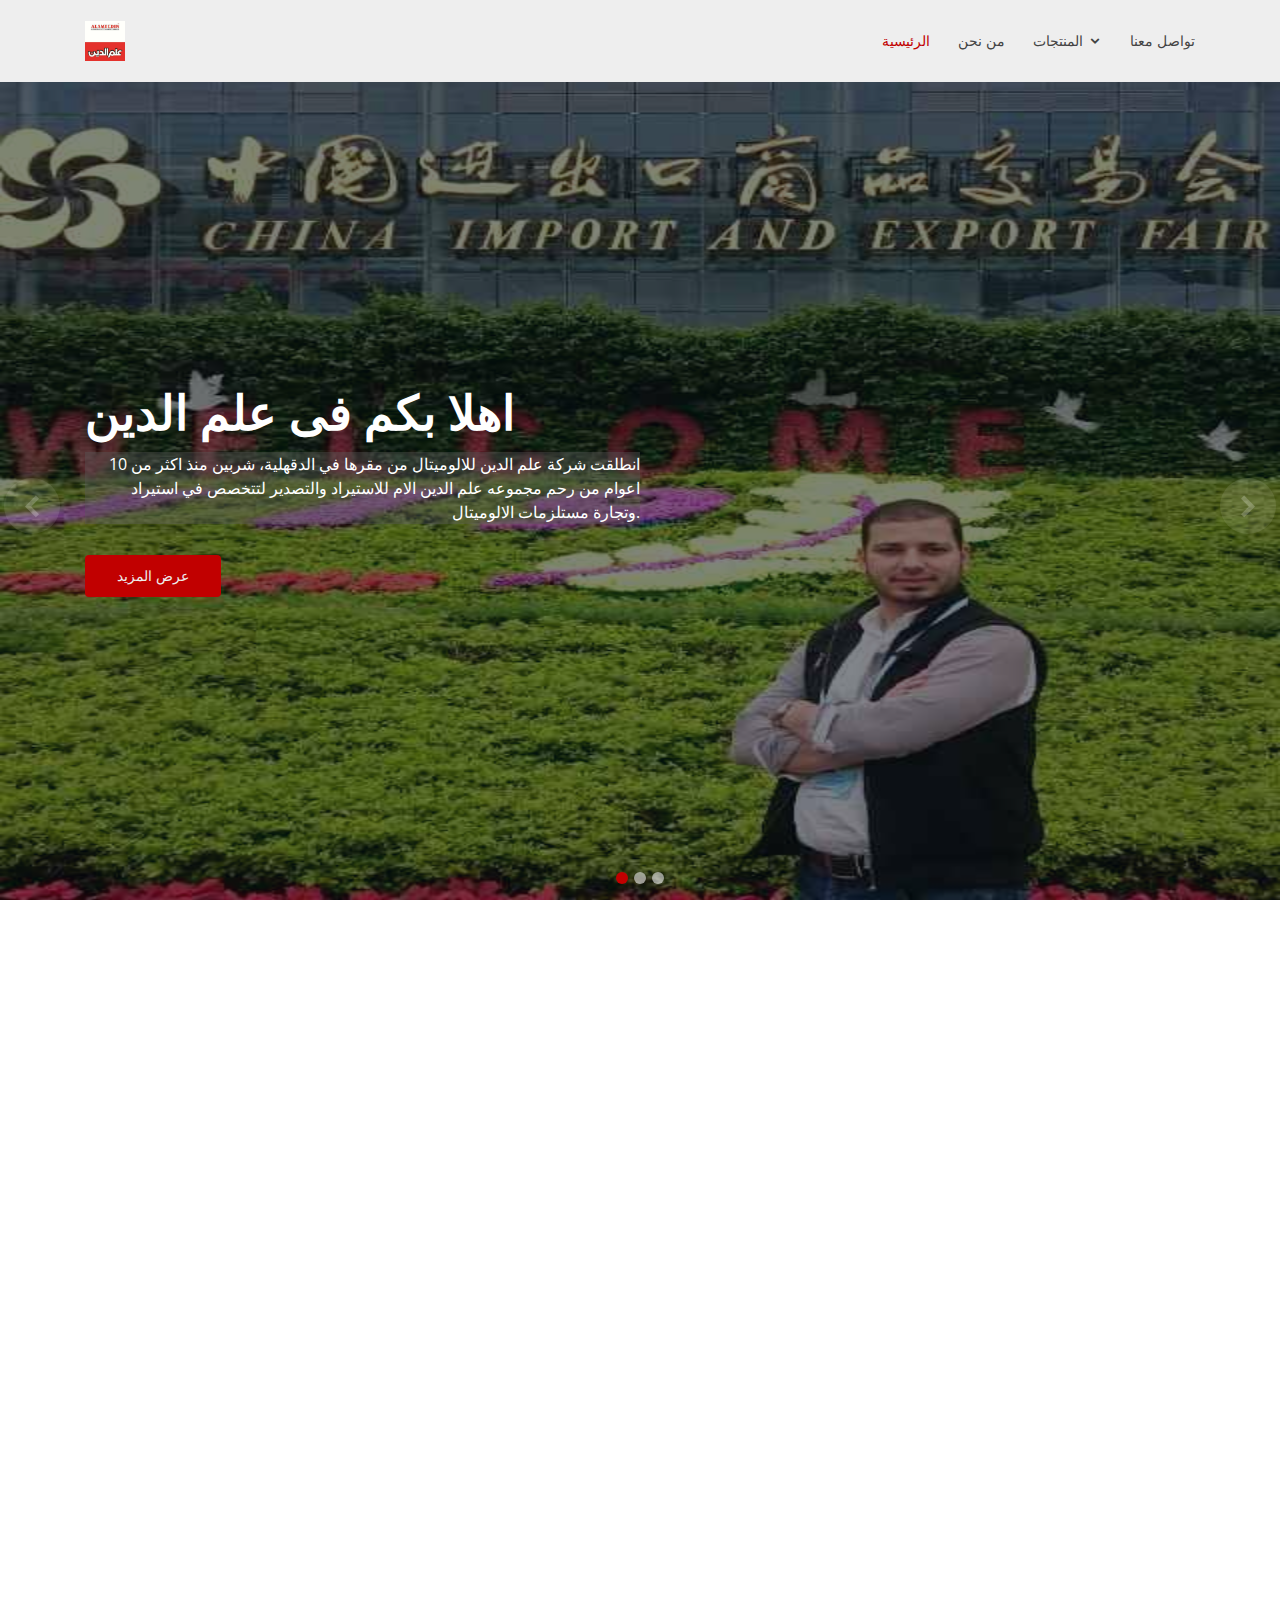
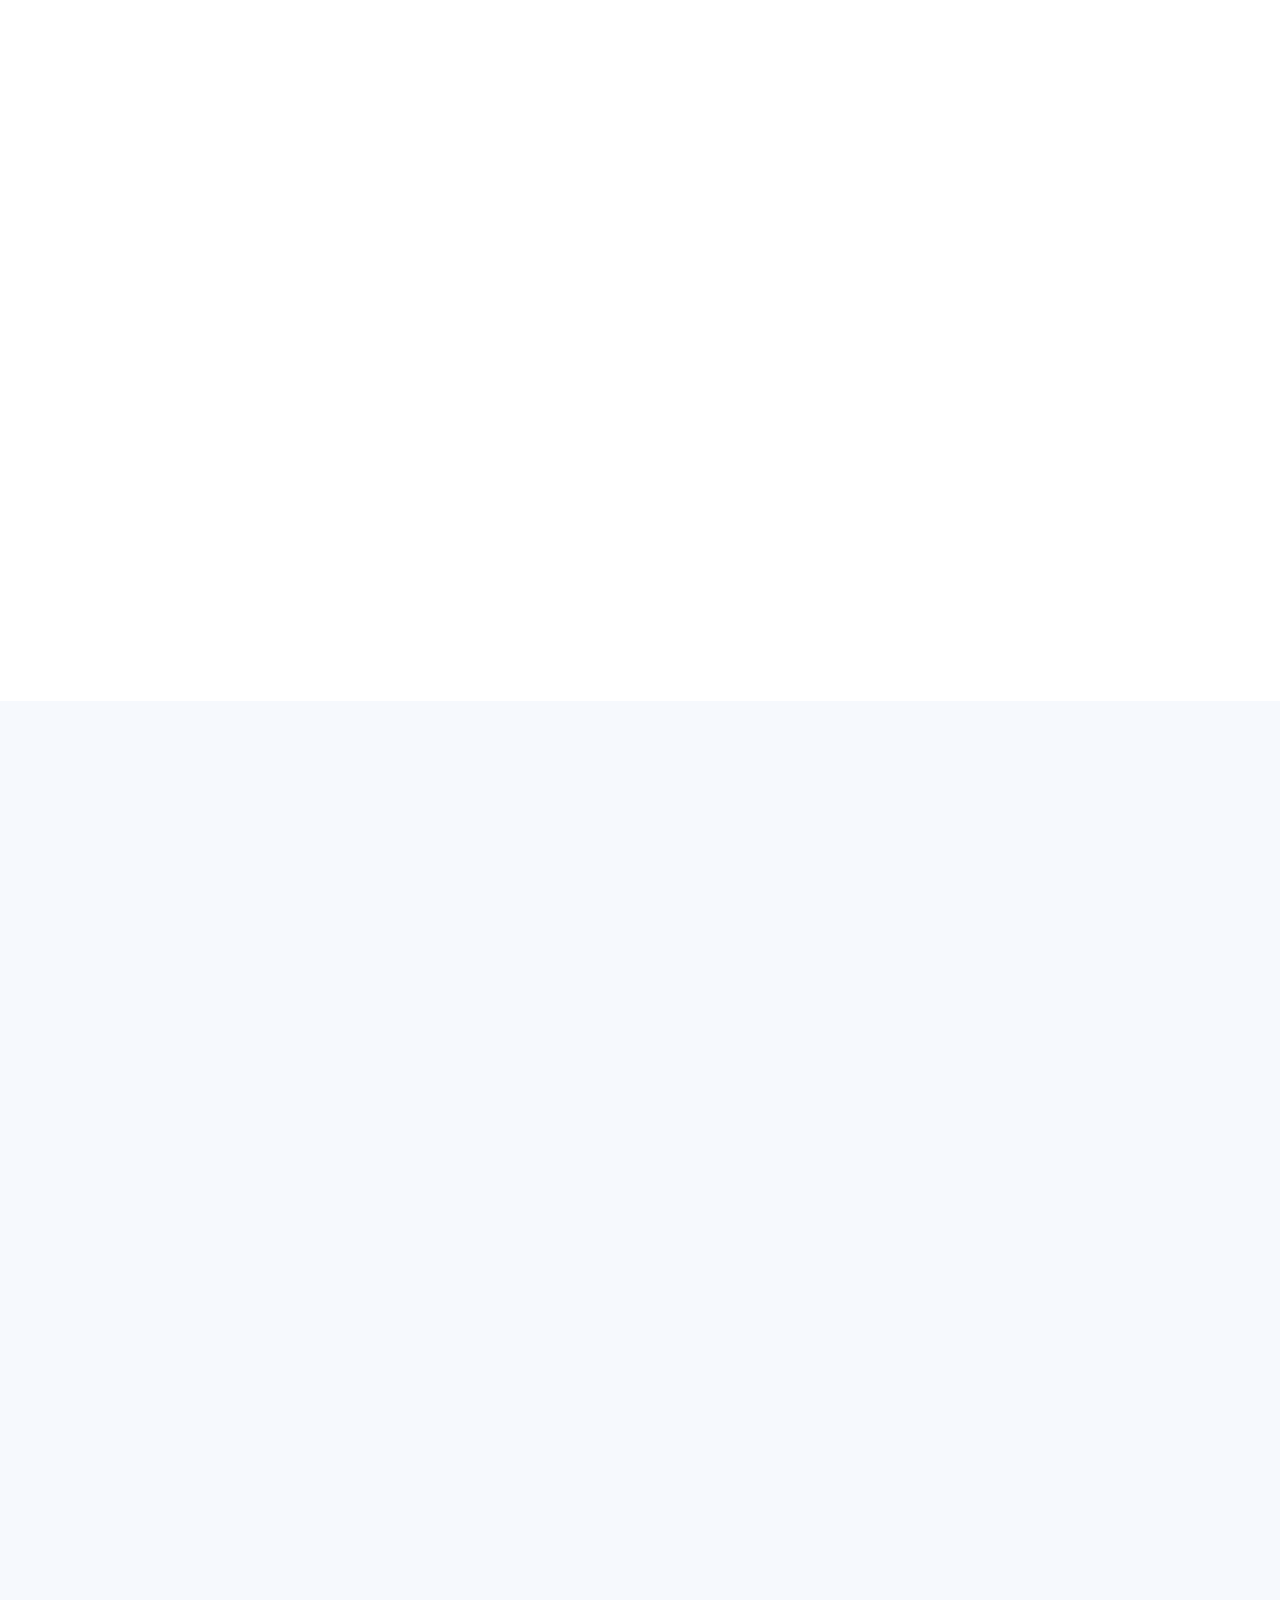
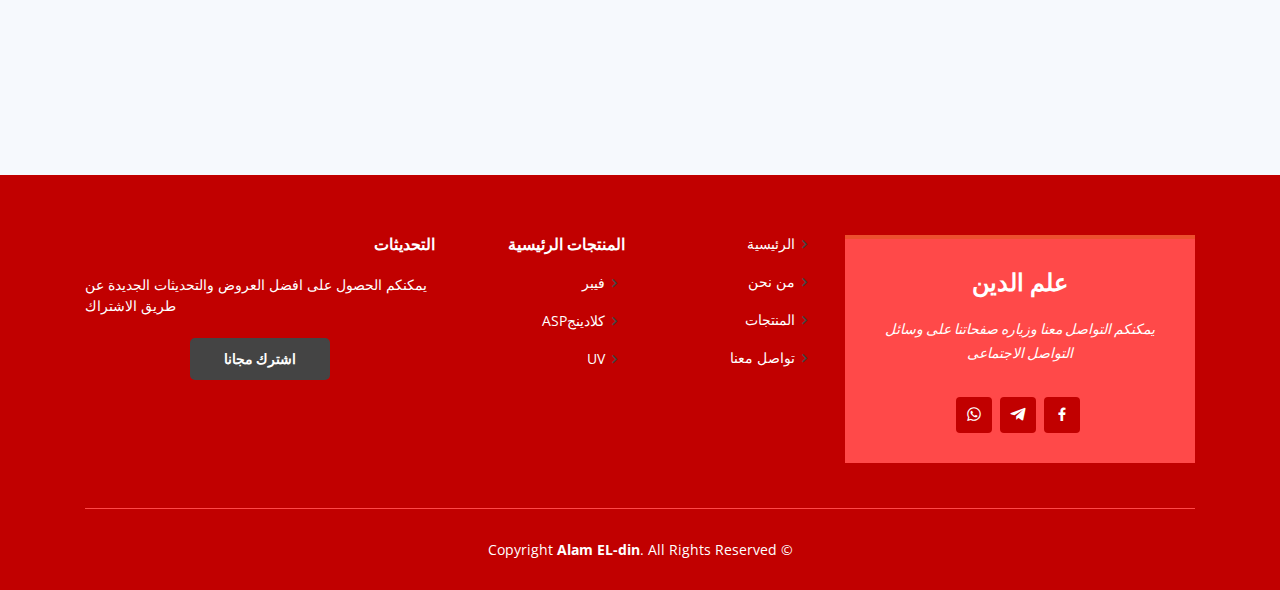
==== commit f031d272: "123" ====
--- a/index.html
+++ b/index.html
@@ -53,20 +53,20 @@
       <nav class="nav-menu d-none d-lg-block">
         <ul>
           <li class="active"><a href="index.html">الرئيسية</a></li>
-          <li><a href="#about">من نحن</a></li>
-          <li class="drop-down"><a href="">المنتجات</a>
+          <li><a href="who.html">من نحن</a></li>
+          <li class="drop-down"><a href="prod.html">المنتجات</a>
             <ul>
-              <li><a href="#">فيبر</a></li>
-              <li class="drop-down"><a href="#">كلادينجASP</a>
+              <li><a href="prod.html">فيبر</a></li>
+              <li class="drop-down"><a href="prod.html">كلادينجASP</a>
                 <ul>
-                  <li><a href="#">سادة</a></li>
-                  <li><a href="#">ميتالك</a></li>
-                  <li><a href="#">خشبيات</a></li>
-                  <li><a href="#">برش</a></li>
-                  <li><a href="#">مرايا</a></li>
+                  <li><a href="prod.html">سادة</a></li>
+                  <li><a href="prod.html">ميتالك</a></li>
+                  <li><a href="prod.html">خشبيات</a></li>
+                  <li><a href="prod.html">برش</a></li>
+                  <li><a href="prod.html">مرايا</a></li>
                 </ul>
               </li>
-              <li><a href="#">UV</a></li>
+              <li><a href="prod.html">UV</a></li>
             </ul>
           </li>
           <li><a href="contact.html">تواصل معنا</a></li>
@@ -95,9 +95,9 @@
         <div class="carousel-item active" style="background-image: url(assets/img/slide/pp.jpg) ; background-size:100% 100%">
           <div class="carousel-container">
             <div class="container">
-              <h2 class="animate__animated animate__fadeInDown">Welcome to <span>Multi</span></h2>
-              <p class="animate__animated animate__fadeInUp">Ut velit est quam dolor ad a aliquid qui aliquid. Sequi ea ut et est quaerat sequi nihil ut aliquam. Occaecati alias dolorem mollitia ut. Similique ea voluptatem. Esse doloremque accusamus repellendus deleniti vel. Minus et tempore modi architecto.</p>
-              <a href="#about" class="btn-get-started animate__animated animate__fadeInUp scrollto">Read More</a>
+              <h2 class="animate__animated animate__fadeInDown">اهلا بكم فى <span>علم الدين</span></h2>
+              <p class="animate__animated animate__fadeInUp"> انطلقت شركة علم الدين للالوميتال من مقرها في الدقهلية، شربين منذ اكثر من 10 اعوام من رحم مجموعه علم الدين الام للاستيراد والتصدير لتتخصص في استيراد وتجارة مستلزمات الالوميتال.</p>
+              <a href="who.html" class="btn-get-started animate__animated animate__fadeInUp scrollto">عرض المزيد</a>
             </div>
           </div>
         </div>
@@ -106,9 +106,11 @@
         <div class="carousel-item" style="background-image: url(assets/img/slide/slide-2.jpg)">
           <div class="carousel-container">
             <div class="container">
-              <h2 class="animate__animated animate__fadeInDown">Lorem Ipsum Dolor</h2>
-              <p class="animate__animated animate__fadeInUp">Ut velit est quam dolor ad a aliquid qui aliquid. Sequi ea ut et est quaerat sequi nihil ut aliquam. Occaecati alias dolorem mollitia ut. Similique ea voluptatem. Esse doloremque accusamus repellendus deleniti vel. Minus et tempore modi architecto.</p>
-              <a href="#about" class="btn-get-started animate__animated animate__fadeInUp scrollto">Read More</a>
+              <h2 class="animate__animated animate__fadeInDown">خدمة متميزة للعملاء</h2>
+              <p class="animate__animated animate__fadeInUp">
+                جميع أعمالنا مبنية على الصداقة والثقة والاحترام المتبادلين حيث نسعى باستمرار إلى إقامة علاقة طويلة الأمد متبادلة المنفعة مع عملائنا والحفاظ عليها ،
+              </p>
+              <a href="contact.html" class="btn-get-started animate__animated animate__fadeInUp scrollto">تواصل معنا</a>
             </div>
           </div>
         </div>
@@ -117,9 +119,11 @@
         <div class="carousel-item" style="background-image: url(assets/img/slide/slide-3.jpg)">
           <div class="carousel-container">
             <div class="container">
-              <h2 class="animate__animated animate__fadeInDown">Sequi ea ut et est quaerat</h2>
-              <p class="animate__animated animate__fadeInUp">Ut velit est quam dolor ad a aliquid qui aliquid. Sequi ea ut et est quaerat sequi nihil ut aliquam. Occaecati alias dolorem mollitia ut. Similique ea voluptatem. Esse doloremque accusamus repellendus deleniti vel. Minus et tempore modi architecto.</p>
-              <a href="#about" class="btn-get-started animate__animated animate__fadeInUp scrollto">Read More</a>
+              <h2 class="animate__animated animate__fadeInDown">تطوير وتحسين منتجاتنا الي الأداء العالي</h2>
+              <p class="animate__animated animate__fadeInUp">
+               نواصل البحث والابتكار لتطوير وتحسين منتجاتنا الي الأداء العالي وباسعار مقبولة. يتيح لنا نظام مراقبة الجودة الصارم أن نقدم لعملائنا منتجات عالية الجودة.
+              </p>
+              <a href="prod.html" class="btn-get-started animate__animated animate__fadeInUp scrollto">عؤض المنتجات</a>
             </div>
           </div>
         </div>
@@ -173,7 +177,7 @@
               <li><i class="ri-check-double-line"></i>حماية وتنمية صناعه المطابخ الالوميتال في مصر</li>
               <li><i class="ri-check-double-line"></i> تنمية الوعي باستمرار حول المنتجات والمستخدمة وشرح الخامات</li>
             </ul>
-                        <a href="#" class="btn-learn-more">اقرأ المزيد</a>
+                        <a href="who.html" class="btn-learn-more">اقرأ المزيد</a>
 
           </div>
           
@@ -567,8 +571,8 @@
     <img class="card-img-top" src="assets/img/UV.jpg" alt="Card image cap" style=" height:200px;">
     <div class="card-body">
       <div class="row">
-         <h5 class="card-title col-lg-10">UV</h5>
-         <a href="#uu" class="aa"> <i class="bx bx-chevrons-left "></i></a>
+         <h5 class="card-title col-xs-8">UV</h5>
+         <a href="prod.html" class="col-xs-4">عرض المزيد</a>
       </div>
     </div>
   </div>
@@ -576,17 +580,18 @@
     <img class="card-img-top" src="assets/img/asp.jpg" alt="Card image cap" style=" height:200px;">
     <div class="card-body">
       <div class="row">
-         <h5 class="card-title col-lg-10">كلادينجASP</h5>
-         <a href="#asp" class="aa"> <i class="bx bx-chevrons-left "></i></a>
+         <h5 class="card-title col-xs-8">كلادينجASP</h5>
+         <a href="prod.html" class="col-xs-4">عرض المزيد</a>
       </div>
     </div>
   </div>
+  
   <div class="card">
     <img class="card-img-top" src="assets/img/f.jpg" alt="Card image cap" style=" height:200px;">
     <div class="card-body">
       <div class="row">
-         <h5 class="card-title col-lg-10">فيبر</h5>
-         <a href="#vv" class="aa"> <i class="bx bx-chevrons-left "></i></a>
+         <h5 class="card-title  col-xs-8">فيبر</h5>
+         <a href="prod.html" class="  col-xs-4 ">عرض المزيد</a>
       </div>
      
     </div>
@@ -601,86 +606,65 @@
       <div class="container" data-aos="fade-up">
 
         <div class="section-title">
-          <h2>Team</h2>
-          <p>Check our Team</p>
+          <h2>تواصل معنا</h2>
+          <p>تواصل معنا</p>
         </div>
 
         <div class="row">
-
-          <div class="col-xl-3 col-lg-4 col-md-6">
+                                              <!------------------------------->
+          <div class="col-lg-4 col-md-6">
             <div class="member" data-aos="zoom-in" data-aos-delay="100">
-              <img src="assets/img/team/team-1.jpg" class="img-fluid" alt="">
+              <img src="assets/img/team/2.jpg" class="zx" alt="">
               <div class="member-info">
                 <div class="member-info-content">
-                  <h4>Walter White</h4>
-                  <span>Chief Executive Officer</span>
+                  <h2>المقر الاداري</h2>
                 </div>
                 <div class="social">
-                  <a href=""><i class="icofont-twitter"></i></a>
-                  <a href=""><i class="icofont-facebook"></i></a>
-                  <a href=""><i class="icofont-instagram"></i></a>
-                  <a href=""><i class="icofont-linkedin"></i></a>
+                  <a href="contact.html #man"><i class=" bx bx-map"></i></a>
+                 <a href="contact.html #main"><i class=" bx bx-phone-call"></i></a>
                 </div>
               </div>
             </div>
           </div>
-
-          <div class="col-xl-3 col-lg-4 col-md-6" data-wow-delay="0.1s">
-            <div class="member" data-aos="zoom-in" data-aos-delay="200">
-              <img src="assets/img/team/team-2.jpg" class="img-fluid" alt="">
+          
+          
+           <div class="col-lg-4 col-md-6">
+            <div class="member" data-aos="zoom-in" data-aos-delay="100">
+              <img src="assets/img/team/1.png" class="zx" alt="">
               <div class="member-info">
                 <div class="member-info-content">
-                  <h4>Sarah Jhonson</h4>
-                  <span>Product Manager</span>
+                  <h2>المخزن الرئيسي</h2>
                 </div>
                 <div class="social">
-                  <a href=""><i class="icofont-twitter"></i></a>
-                  <a href=""><i class="icofont-facebook"></i></a>
-                  <a href=""><i class="icofont-instagram"></i></a>
-                  <a href=""><i class="icofont-linkedin"></i></a>
+                  <a href="contact.html #man"><i class=" bx bx-map"></i></a>
+                 <a href="contact.html #main"><i class=" bx bx-phone-call"></i></a>
                 </div>
               </div>
             </div>
           </div>
-
-          <div class="col-xl-3 col-lg-4 col-md-6" data-wow-delay="0.2s">
-            <div class="member" data-aos="zoom-in" data-aos-delay="300">
-              <img src="assets/img/team/team-3.jpg" class="img-fluid" alt="">
+          
+        
+          
+          
+           <div class="col-lg-4 col-md-6">
+            <div class="member" data-aos="zoom-in" data-aos-delay="100">
+              <img src="assets/img/team/11.jpg" class="zx" alt="">
               <div class="member-info">
                 <div class="member-info-content">
-                  <h4>William Anderson</h4>
-                  <span>CTO</span>
+                  <h2>الموزعين المعتمدين</h2>
                 </div>
                 <div class="social">
-                  <a href=""><i class="icofont-twitter"></i></a>
-                  <a href=""><i class="icofont-facebook"></i></a>
-                  <a href=""><i class="icofont-instagram"></i></a>
-                  <a href=""><i class="icofont-linkedin"></i></a>
+                  <a href="contact.html #man"><i class=" bx bx-map"></i></a>
+                 <a href="contact.html #main"><i class=" bx bx-phone-call"></i></a>
                 </div>
               </div>
             </div>
           </div>
-
-          <div class="col-xl-3 col-lg-4 col-md-6" data-wow-delay="0.3s">
-            <div class="member" data-aos="zoom-in" data-aos-delay="400">
-              <img src="assets/img/team/team-4.jpg" class="img-fluid" alt="">
-              <div class="member-info">
-                <div class="member-info-content">
-                  <h4>Amanda Jepson</h4>
-                  <span>Accountant</span>
-                </div>
-                <div class="social">
-                  <a href=""><i class="icofont-twitter"></i></a>
-                  <a href=""><i class="icofont-facebook"></i></a>
-                  <a href=""><i class="icofont-instagram"></i></a>
-                  <a href=""><i class="icofont-linkedin"></i></a>
-                </div>
-              </div>
-            </div>
-          </div>
-
-        </div>
-
+          
+          
+
+
+        </div>
       </div>
     </section><!-- End Team Section -->
 
@@ -936,52 +920,59 @@
 
           <div class="col-lg-4 col-md-6">
             <div class="footer-info">
-              <h3>Multi</h3>
-              <p class="pb-3"><em>Qui repudiandae et eum dolores alias sed ea. Qui suscipit veniam excepturi quod.</em></p>
-              <p>
-                A108 Adam Street <br>
-                NY 535022, USA<br><br>
-                <strong>Phone:</strong> +1 5589 55488 55<br>
-                <strong>Email:</strong> info@example.com<br>
-              </p>
+              <h3>علم الدين</h3>
+              <p class="pb-3"><em>
+يمكنكم التواصل معنا وزياره صفحاتنا على وسائل التواصل الاجتماعى              </em></p>
+            
               <div class="social-links mt-3">
-                <a href="#" class="twitter"><i class="bx bxl-twitter"></i></a>
-                <a href="#" class="facebook"><i class="bx bxl-facebook"></i></a>
-                <a href="#" class="instagram"><i class="bx bxl-instagram"></i></a>
-                <a href="#" class="google-plus"><i class="bx bxl-skype"></i></a>
-                <a href="#" class="linkedin"><i class="bx bxl-linkedin"></i></a>
+                <a href="https://www.facebook.com/alameldingroup" class="facebook"><i class="bx bxl-facebook"></i></a>
+                <a href="https://t.me/alameldingroup" class="instagram"><i class="bx bxl-telegram"></i></a>
+                <a href="https://wa.me/message/MEDPTIC23OZ3C1" class="linkedin"><i class="bx bxl-whatsapp"></i></a>
               </div>
             </div>
           </div>
 
           <div class="col-lg-2 col-md-6 footer-links">
-            <h4>Useful Links</h4>
             <ul>
-              <li><i class="bx bx-chevron-right"></i> <a href="#">Home</a></li>
-              <li><i class="bx bx-chevron-right"></i> <a href="#">About us</a></li>
-              <li><i class="bx bx-chevron-right"></i> <a href="#">Services</a></li>
-              <li><i class="bx bx-chevron-right"></i> <a href="#">Terms of service</a></li>
-              <li><i class="bx bx-chevron-right"></i> <a href="#">Privacy policy</a></li>
+              <li><i class="bx bx-chevron-right"></i> <a href="index.html">الرئيسية</a></li>
+              <li><i class="bx bx-chevron-right"></i> <a href="who.html">من نحن</a></li>
+              <li><i class="bx bx-chevron-right"></i> <a href="prod.html">المنتجات</a></li>
+              <li><i class="bx bx-chevron-right"></i> <a href="contact.html">تواصل معنا</a></li>
             </ul>
           </div>
 
           <div class="col-lg-2 col-md-6 footer-links">
-            <h4>Our Services</h4>
+            <h4>المنتجات الرئيسية</h4>
             <ul>
-              <li><i class="bx bx-chevron-right"></i> <a href="#">Web Design</a></li>
-              <li><i class="bx bx-chevron-right"></i> <a href="#">Web Development</a></li>
-              <li><i class="bx bx-chevron-right"></i> <a href="#">Product Management</a></li>
-              <li><i class="bx bx-chevron-right"></i> <a href="#">Marketing</a></li>
-              <li><i class="bx bx-chevron-right"></i> <a href="#">Graphic Design</a></li>
+              <li><i class="bx bx-chevron-right"></i> <a href="prod.html">فيبر</a></li>
+              <li><i class="bx bx-chevron-right"></i> <a href="prod.html">كلادينجASP</a></li>
+              <li><i class="bx bx-chevron-right"></i> <a href="prod.html">UV</a></li>
             </ul>
           </div>
 
           <div class="col-lg-4 col-md-6 footer-newsletter">
-            <h4>Our Newsletter</h4>
-            <p>Tamen quem nulla quae legam multos aute sint culpa legam noster magna</p>
-            <form action="" method="post">
-              <input type="email" name="email"><input type="submit" value="Subscribe">
-            </form>
+            <h4>التحديثات</h4>
+            <p>يمكنكم الحصول على افضل العروض والتحديثات الجديدة عن طريق الاشتراك </p>
+            
+            <div class="text-center">
+                                      <a href="contact.html" class="btn-learn-more">اشترك مجانا</a>
+            </div>
+  
+
+
+
+
+
+
+
+
+
+
+
+
+
+
+
 
           </div>
 
@@ -991,15 +982,9 @@
 
     <div class="container">
       <div class="copyright">
-        &copy; Copyright <strong><span>Multi</span></strong>. All Rights Reserved
-      </div>
-      <div class="credits">
-        <!-- All the links in the footer should remain intact. -->
-        <!-- You can delete the links only if you purchased the pro version. -->
-        <!-- Licensing information: https://bootstrapmade.com/license/ -->
-        <!-- Purchase the pro version with working PHP/AJAX contact form: https://bootstrapmade.com/multi-responsive-bootstrap-template/ -->
-        Designed by <a href="https://bootstrapmade.com/">BootstrapMade</a>
-      </div>
+        &copy; Copyright <strong><span>Alam EL-din</span></strong>. All Rights Reserved
+      </div>
+     
     </div>
   </footer><!-- End Footer -->
 
--- a/assets/css/s.css
+++ b/assets/css/s.css
@@ -333,3 +333,174 @@
 background:#000;
 
 }
+
+
+
+
+/*-----------------------------*/
+
+.zx
+{
+width: 100%;
+height: 249px;
+background:#fff;
+}
+
+
+
+.member-info
+{
+background:rgba(70 , 70 , 70 ,.49) !important;
+}
+
+
+
+.member
+{
+	
+border:#ddd solid 1px;
+box-shadow: 4px 7px 7px #888 ;
+}
+
+
+.social
+{
+background:rgba(70 , 70 , 70 ,.7) !important;
+color:#000;
+
+}
+
+.member-info-content h2
+{
+background:rgba(70 , 70 , 70 ,.7) !important;
+color:#fff;
+}
+
+
+.member-info a:hover
+{
+color:#c10000 !important;
+}
+
+
+
+
+
+.member-info a
+{
+color:#fff !important;
+}
+
+
+
+/* -----slide show----------------*/
+
+#hero p 
+
+{
+	
+	background:rgba(90,90,90,0.4);
+	text-align: right;
+}
+
+
+.card-body
+
+{
+	padding:10px;
+padding-right :40px;
+border-top :1px solid #ccc;
+
+}
+
+
+.card
+
+{
+	
+box-shadow: 4px 4px 7px #444;
+
+}
+
+
+
+.card-body h5
+
+{
+width: 70%;
+display: inline;}
+
+.card-body a
+
+{
+width: 30%;
+text-align: right;
+}
+
+
+
+
+/*---------------footer -------------*? */
+  footer
+ {
+	direction: rtl;
+ }
+ 
+ #footer .footer-top h4
+ {
+text-align: right }
+ 
+ 
+ 
+ 
+.contact .php-email-form {
+	width: 100%;
+	margin-bottom: 10px;
+ }
+ 
+ 
+.btn:not(:disabled):not(.disabled)
+{
+	background: #c10000;
+		width: 30%;
+
+}
+
+
+
+
+
+ .text-center .btn-learn-more {
+    font-family: "Raleway", sans-serif;
+    font-weight: 600;
+    font-size: 14px;
+    letter-spacing: 1px;
+    display: inline-block;
+    padding: 12px 32px;
+    border-radius: 5px;
+    transition: 0.3s;
+    line-height: 1;
+    color: #fff;
+    -webkit-animation-delay: 0.8s;
+    animation-delay: 0.8s;
+    margin-top: 6px;
+    border: 2px solid #444;
+		background: #444;
+}
+
+
+
+
+
+
+
+/*------------------------*?*/
+
+.portfolio-details .portfolio-info
+{
+	
+	text-align: right;
+	direction: rtl;
+}
+
+
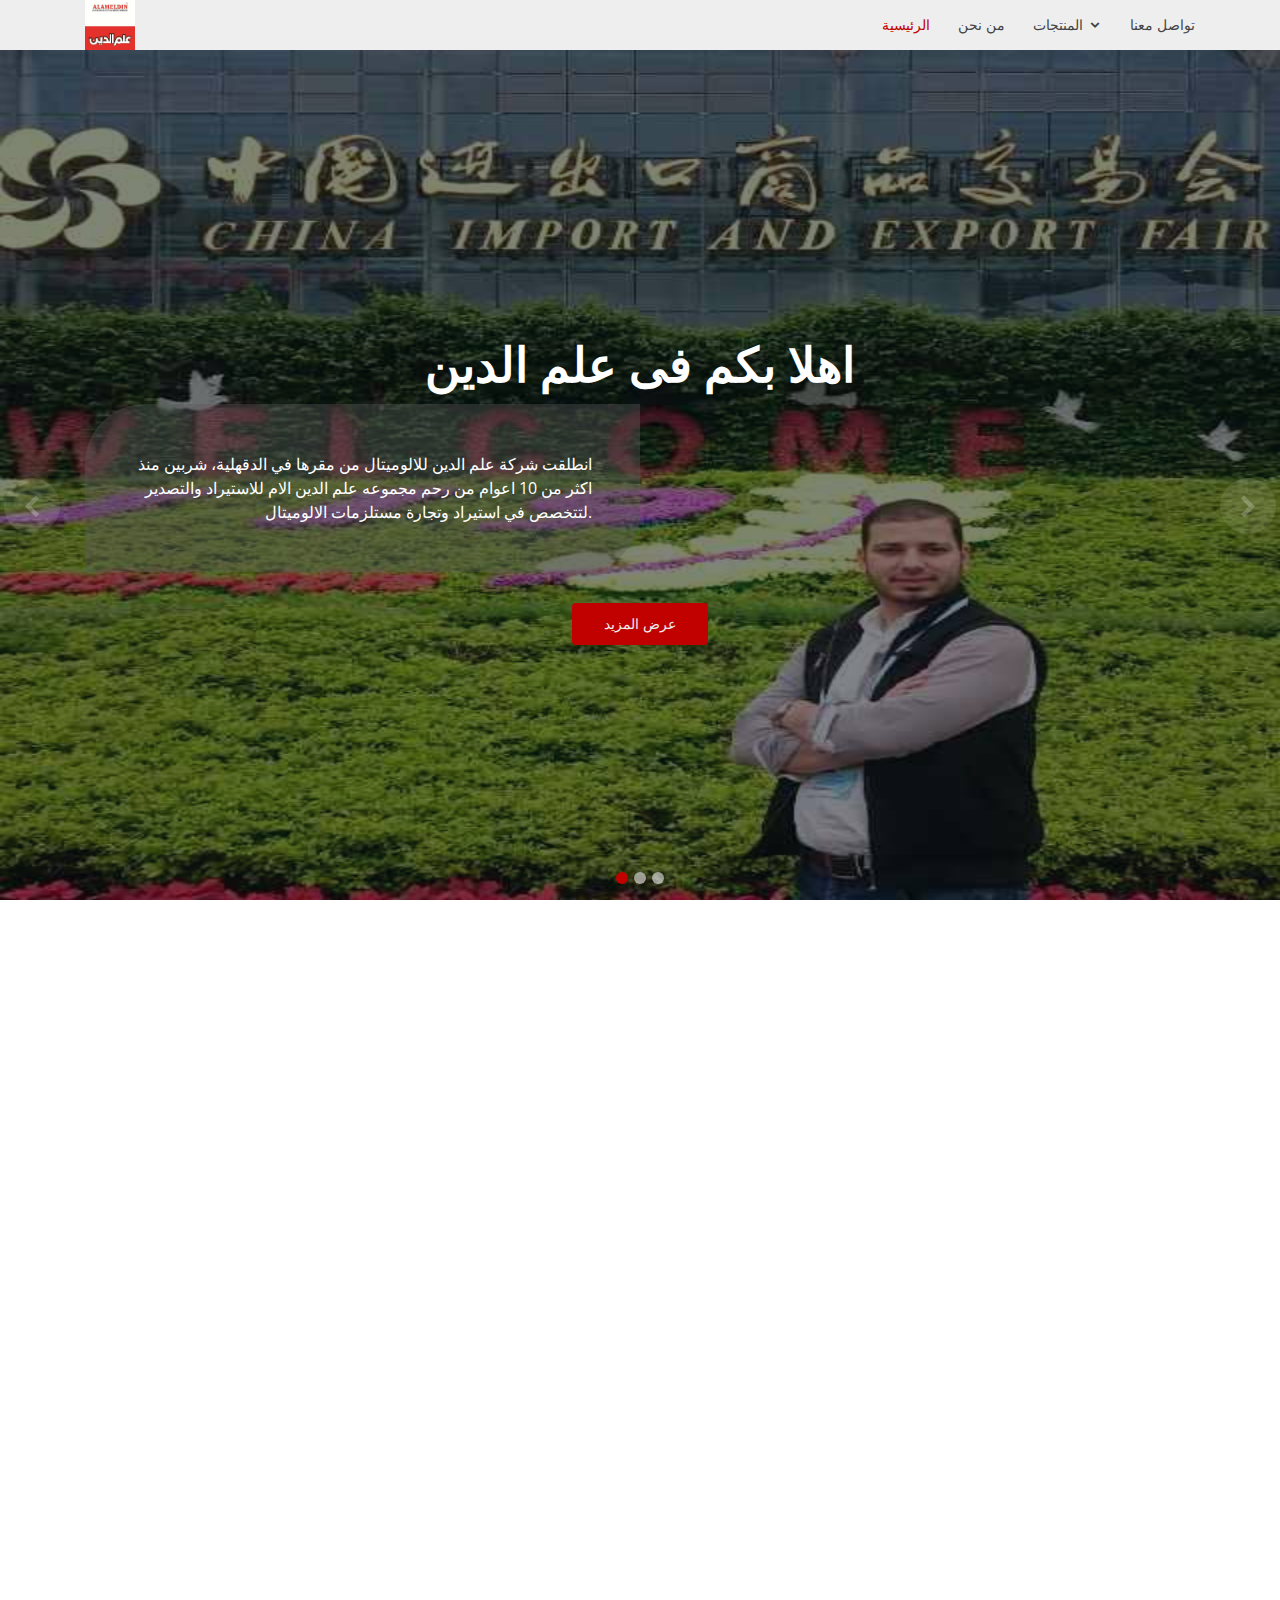
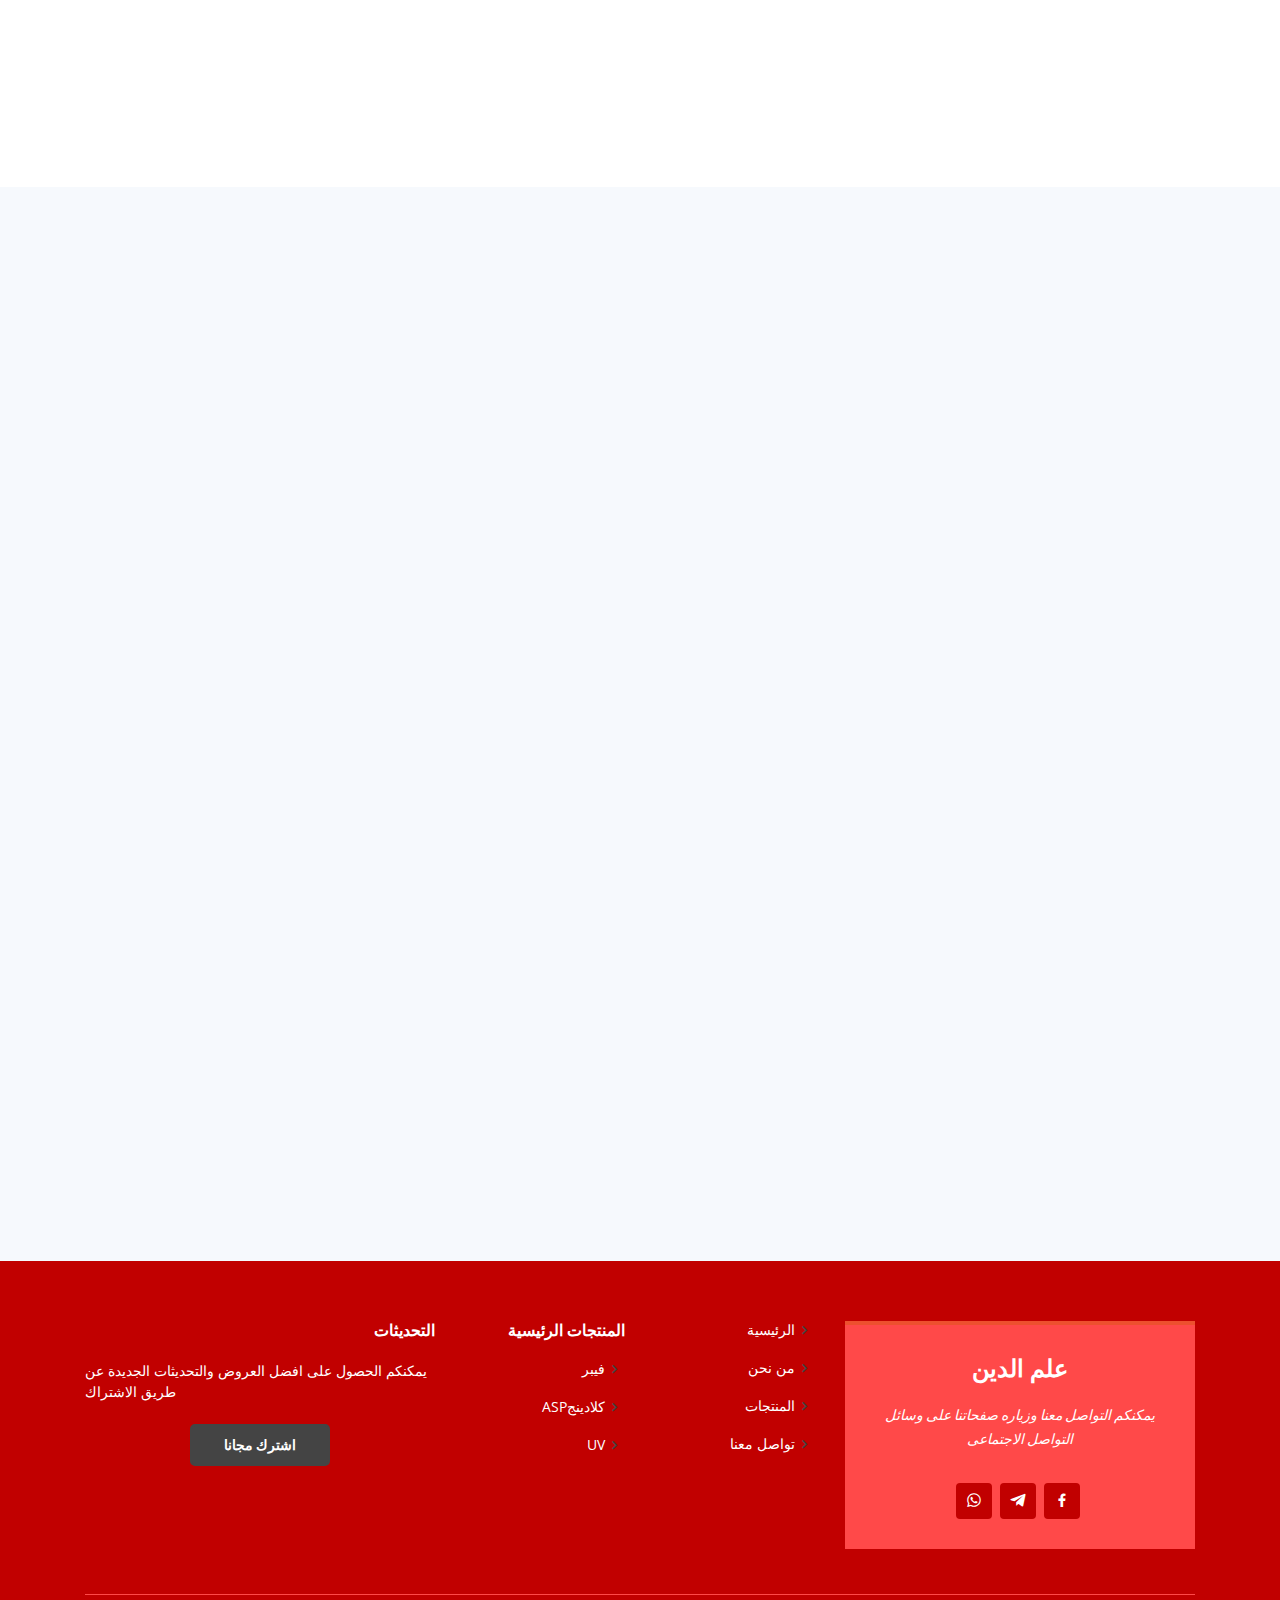
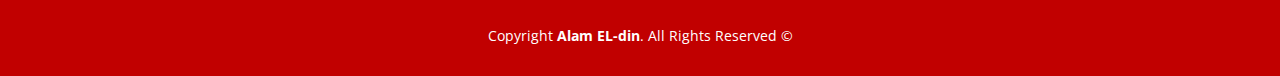
==== commit 072b77a5: "abubakr edit" ====
--- a/index.html
+++ b/index.html
@@ -29,15 +29,8 @@
 
   <!-- Template Main CSS File -->
   <link href="assets/css/style.css" rel="stylesheet">
-      <link href="assets/css/s.css" rel="stylesheet">
-
-
-  <!-- =======================================================
-  * Template Name: Multi - v2.2.1
-  * Template URL: https://bootstrapmade.com/multi-responsive-bootstrap-template/
-  * Author: BootstrapMade.com
-  * License: https://bootstrapmade.com/license/
-  ======================================================== -->
+  <link href="assets/css/s.css" rel="stylesheet">
+
 </head>
 
 <body>
@@ -92,22 +85,22 @@
       <div class="carousel-inner" role="listbox">
 
         <!-- Slide 1 -->
-        <div class="carousel-item active" style="background-image: url(assets/img/slide/pp.jpg) ; background-size:100% 100%">
+        <div class="carousel-item active text-center" style="background-image: url(assets/img/slide/pp.jpg) ; background-size:100% 100%">
           <div class="carousel-container">
             <div class="container">
               <h2 class="animate__animated animate__fadeInDown">اهلا بكم فى <span>علم الدين</span></h2>
-              <p class="animate__animated animate__fadeInUp"> انطلقت شركة علم الدين للالوميتال من مقرها في الدقهلية، شربين منذ اكثر من 10 اعوام من رحم مجموعه علم الدين الام للاستيراد والتصدير لتتخصص في استيراد وتجارة مستلزمات الالوميتال.</p>
+              <p class="animate__animated animate__fadeInUp p-5"> انطلقت شركة علم الدين للالوميتال من مقرها في الدقهلية، شربين منذ اكثر من 10 اعوام من رحم مجموعه علم الدين الام للاستيراد والتصدير لتتخصص في استيراد وتجارة مستلزمات الالوميتال.</p>
               <a href="who.html" class="btn-get-started animate__animated animate__fadeInUp scrollto">عرض المزيد</a>
             </div>
           </div>
         </div>
 
         <!-- Slide 2 -->
-        <div class="carousel-item" style="background-image: url(assets/img/slide/slide-2.jpg)">
-          <div class="carousel-container">
+        <div class="carousel-item" style="background-image: url(assets/img/team/1.png) ; background-size:100% 100%">
+          <div class="carousel-container text-center">
             <div class="container">
               <h2 class="animate__animated animate__fadeInDown">خدمة متميزة للعملاء</h2>
-              <p class="animate__animated animate__fadeInUp">
+              <p class="animate__animated animate__fadeInUp p-5">
                 جميع أعمالنا مبنية على الصداقة والثقة والاحترام المتبادلين حيث نسعى باستمرار إلى إقامة علاقة طويلة الأمد متبادلة المنفعة مع عملائنا والحفاظ عليها ،
               </p>
               <a href="contact.html" class="btn-get-started animate__animated animate__fadeInUp scrollto">تواصل معنا</a>
@@ -116,11 +109,11 @@
         </div>
 
         <!-- Slide 3 -->
-        <div class="carousel-item" style="background-image: url(assets/img/slide/slide-3.jpg)">
-          <div class="carousel-container">
+        <div class="carousel-item" style="background-image: url(assets/img/team/2.jpg);  background-size:100% 100%">
+          <div class="carousel-container text-center">
             <div class="container">
               <h2 class="animate__animated animate__fadeInDown">تطوير وتحسين منتجاتنا الي الأداء العالي</h2>
-              <p class="animate__animated animate__fadeInUp">
+              <p class="animate__animated animate__fadeInUp p-5">
                نواصل البحث والابتكار لتطوير وتحسين منتجاتنا الي الأداء العالي وباسعار مقبولة. يتيح لنا نظام مراقبة الجودة الصارم أن نقدم لعملائنا منتجات عالية الجودة.
               </p>
               <a href="prod.html" class="btn-get-started animate__animated animate__fadeInUp scrollto">عؤض المنتجات</a>
@@ -145,60 +138,63 @@
 
   <main id="main">
 
+
     <!-- ======= About Section ======= -->
+    <!--
     <section id="about" class="about">
+        <div class="container" data-aos="fade-up">
+            <div class="section-title">
+                <h2>من نحن</h2>
+                <p>من نحن</p>
+            </div>
+            <div class="row content">
+
+                <div class="col-lg-6">
+                    <p>
+                    نسعي الي الوصول الي الرضا التام لدي كل من له علاقه بمجال مطابخ الالوميتال من خلال تقديم افضل واحدث المنتجات باجود الخامات  وافضل الاسعار وخدمة مثالية بلمسة فنية مختارة بعناية لمراعاة الاذواق الرفيعه لعملائنا والاستمرار في دعم متطلباتهم (تاجر وفني ومستهلك)
+                    </p>
+                    <ul>
+                        <li>تقديم خدمة متميزة للعملاء.<i class="ri-check-double-line"></i> </li>
+                        <li><i class="ri-check-double-line"></i>حماية وتنمية صناعه المطابخ الالوميتال في مصر</li>
+                        <li><i class="ri-check-double-line"></i> تنمية الوعي باستمرار حول المنتجات والمستخدمة وشرح الخامات</li>
+                    </ul>
+                    <a href="who.html" class="btn-learn-more">اقرأ المزيد</a>
+
+                </div>
+
+                <div class="col-lg-6 pt-4 pt-lg-0 row">
+                    <div class="text-center">
+                        <img src="assets/img/slide/pp.jpg" class="rounded col-lg-12 align-items-stretch" style="">
+                    </div>
+                    <p class="p">
+                    انطلقت شركة علم الدين للالوميتال من مقرها في الدقهلية، شربين منذ اكثر من 10 اعوام من رحم مجموعه علم الدين الام للاستيراد والتصدير لتتخصص في استيراد وتجارة مستلزمات الالوميتال.
+                    </p>
+                </div>
+        
+            </div>
+
+        </div>
+    </section>
+    -->
+    <!-- End About Section -->
+
+
+    <!-- ======= Counts Section ======= -->
+    <section id="counts" class="counts my-5 text-right">
       <div class="container" data-aos="fade-up">
-
-
         <div class="section-title">
-          <h2>من نحن</h2>
-          <p>من نحن</p>
-        </div>
-        <div class="row content">
-           <div class="col-lg-6 pt-4 pt-lg-0">
-             <div class="text-center">
-  <img src="assets/img/slide/pp.jpg" class="rounded" style="height:200px ; width:200px">
-</div>
-            <p class="p">
-             انطلقت شركة علم الدين للالوميتال من مقرها في الدقهلية، شربين منذ اكثر من 10 اعوام من رحم مجموعه علم الدين الام للاستيراد والتصدير لتتخصص في استيراد وتجارة مستلزمات الالوميتال.
-
-
-            </p>
-          </div>
-          
-          <div class="col-lg-6">
-
-            <p>
-              نسعي الي الوصول الي الرضا التام لدي كل من له علاقه بمجال مطابخ الالوميتال من خلال تقديم افضل واحدث المنتجات باجود الخامات  وافضل الاسعار وخدمة مثالية بلمسة فنية مختارة بعناية لمراعاة الاذواق الرفيعه لعملائنا والاستمرار في دعم متطلباتهم (تاجر وفني ومستهلك)
-
-            </p>
-            <ul>
-              <li>تقديم خدمة متميزة للعملاء.<i class="ri-check-double-line"></i> </li>
-              <li><i class="ri-check-double-line"></i>حماية وتنمية صناعه المطابخ الالوميتال في مصر</li>
-              <li><i class="ri-check-double-line"></i> تنمية الوعي باستمرار حول المنتجات والمستخدمة وشرح الخامات</li>
-            </ul>
-                        <a href="who.html" class="btn-learn-more">اقرأ المزيد</a>
-
-          </div>
-          
-         
-        </div>
-
-      </div>
-    </section><!-- End About Section -->
-
-    <!-- ======= Counts Section ======= -->
-    <section id="counts" class="counts">
-      <div class="container" data-aos="fade-up">
-
+          <h2>عملائنا</h2>
+          <p>عملائنا حول مصر</p>
+        </div>
+        
         <div class="row no-gutters">
 
           <div class="col-lg-3 col-md-6 d-md-flex align-items-md-stretch">
             <div class="count-box">
               <i class="icofont-simple-smile"></i>
               <span data-toggle="counter-up">232</span>
-              <p><strong>Happy Clients</strong> consequuntur quae qui deca rode</p>
-              <a href="#">Find out more &raquo;</a>
+              <p><strong>العملاء الدائمون</strong> عملاؤنا المستمرون</p>
+              <a href="#">&laquo; اعرض المزيد </a>
             </div>
           </div>
 
@@ -206,8 +202,8 @@
             <div class="count-box">
               <i class="icofont-document-folder"></i>
               <span data-toggle="counter-up">521</span>
-              <p><strong>Projects</strong> adipisci atque cum quia aut numquam delectus</p>
-              <a href="#">Find out more &raquo;</a>
+              <p><strong>المنتجات</strong> المنتجات الاكثر مبيعا بالشركة</p>
+              <a href="#">&laquo; اعرض المزيد </a>
             </div>
           </div>
 
@@ -215,8 +211,8 @@
             <div class="count-box">
               <i class="icofont-live-support"></i>
               <span data-toggle="counter-up">1,463</span>
-              <p><strong>Hours Of Support</strong> aut commodi quaerat. Aliquam ratione</p>
-              <a href="#">Find out more &raquo;</a>
+              <p><strong>ساعات العمل</strong> ساعات العمل بالشركة</p>
+              <a href="#">&laquo; اعرض المزيد </a>
             </div>
           </div>
 
@@ -224,8 +220,8 @@
             <div class="count-box">
               <i class="icofont-users-alt-5"></i>
               <span data-toggle="counter-up">15</span>
-              <p><strong>Hard Workers</strong> rerum asperiores dolor molestiae doloribu</p>
-              <a href="#">Find out more &raquo;</a>
+              <p><strong>القوة العاملة بالشركة</strong> عدد العاملون بالشركة</p>
+              <a href="#">&laquo; اعرض المزيد </a>
             </div>
           </div>
 
@@ -296,7 +292,7 @@
     <!-- End Why Us Section -->
 
     <!-- ======= Services Section ======= -->
-    <section id="services" class="services">
+    <section id="services" class="services py-0">
       <div class="container" data-aos="fade-up">
         <div class="section-title">
           <h2>الخدمات</h2>
@@ -556,49 +552,50 @@
     ------------>
     <!-- End Portfolio Section -->
 
-<!-------card--------->
-
- <section id="team" class="team section-bg">
-      <div class="container" data-aos="fade-up">
-
-        <div class="section-title">
-          <h2>المنتجات</h2>
-          <p>المنتجات</p>
-        </div>
-
-<div class="card-deck">
-  <div class="card">
-    <img class="card-img-top" src="assets/img/UV.jpg" alt="Card image cap" style=" height:200px;">
-    <div class="card-body">
-      <div class="row">
-         <h5 class="card-title col-xs-8">UV</h5>
-         <a href="prod.html" class="col-xs-4">عرض المزيد</a>
-      </div>
-    </div>
-  </div>
-  <div class="card">
-    <img class="card-img-top" src="assets/img/asp.jpg" alt="Card image cap" style=" height:200px;">
-    <div class="card-body">
-      <div class="row">
-         <h5 class="card-title col-xs-8">كلادينجASP</h5>
-         <a href="prod.html" class="col-xs-4">عرض المزيد</a>
-      </div>
-    </div>
-  </div>
-  
-  <div class="card">
-    <img class="card-img-top" src="assets/img/f.jpg" alt="Card image cap" style=" height:200px;">
-    <div class="card-body">
-      <div class="row">
-         <h5 class="card-title  col-xs-8">فيبر</h5>
-         <a href="prod.html" class="  col-xs-4 ">عرض المزيد</a>
-      </div>
-     
-    </div>
-  </div>
-</div>
-</section>
-      </div>
+
+        <section id="team" class="team section-bg">
+          <div class="container" data-aos="fade-up">
+
+            <div class="section-title">
+              <h2>المنتجات</h2>
+              <p>المنتجات</p>
+            </div>
+
+            <div class="card-deck">
+              <div class="card">
+                <img class="card-img-top" src="assets/img/UV.jpg" alt="Card image cap" style=" height:200px;">
+                <div class="card-body px-1">
+                  <div class="row m-0">
+                    <h5 class="card-title col-xs-8">UV</h5>
+                    <a href="prod.html" class="col-xs-4">عرض المزيد</a>
+                  </div>
+                </div>
+              </div>
+
+              <div class="card">
+                <img class="card-img-top" src="assets/img/asp.jpg" alt="Card image cap" style=" height:200px;">
+                <div class="card-body px-1">
+                  <div class="row m-0">
+                    <h5 class="card-title col-xs-8">كلادينجASP</h5>
+                    <a href="prod.html" class="col-xs-4">عرض المزيد</a>
+                  </div>
+                </div>
+              </div>
+              
+              <div class="card">
+                <img class="card-img-top" src="assets/img/f.jpg" alt="Card image cap" style=" height:200px;">
+                <div class="card-body px-1">
+                  <div class="row m-0">
+                    <h5 class="card-title  col-xs-8">فيبر</h5>
+                    <a href="prod.html" class="  col-xs-4 ">عرض المزيد</a>
+                  </div>
+                </div>
+              </div>
+              
+            </div>
+        </section>
+      </div>
+      
 <!-------- end card------------------>
 
     <!-- ======= Team Section ======= -->
@@ -611,7 +608,6 @@
         </div>
 
         <div class="row">
-                                              <!------------------------------->
           <div class="col-lg-4 col-md-6">
             <div class="member" data-aos="zoom-in" data-aos-delay="100">
               <img src="assets/img/team/2.jpg" class="zx" alt="">
@@ -621,14 +617,14 @@
                 </div>
                 <div class="social">
                   <a href="contact.html #man"><i class=" bx bx-map"></i></a>
-                 <a href="contact.html #main"><i class=" bx bx-phone-call"></i></a>
+                  <a href="contact.html #main"><i class=" bx bx-phone-call"></i></a>
                 </div>
               </div>
             </div>
           </div>
           
           
-           <div class="col-lg-4 col-md-6">
+          <div class="col-lg-4 col-md-6">
             <div class="member" data-aos="zoom-in" data-aos-delay="100">
               <img src="assets/img/team/1.png" class="zx" alt="">
               <div class="member-info">
@@ -637,16 +633,13 @@
                 </div>
                 <div class="social">
                   <a href="contact.html #man"><i class=" bx bx-map"></i></a>
-                 <a href="contact.html #main"><i class=" bx bx-phone-call"></i></a>
+                  <a href="contact.html #main"><i class=" bx bx-phone-call"></i></a>
                 </div>
               </div>
             </div>
           </div>
           
-        
-          
-          
-           <div class="col-lg-4 col-md-6">
+          <div class="col-lg-4 col-md-6">
             <div class="member" data-aos="zoom-in" data-aos-delay="100">
               <img src="assets/img/team/11.jpg" class="zx" alt="">
               <div class="member-info">
@@ -655,15 +648,12 @@
                 </div>
                 <div class="social">
                   <a href="contact.html #man"><i class=" bx bx-map"></i></a>
-                 <a href="contact.html #main"><i class=" bx bx-phone-call"></i></a>
+                  <a href="contact.html #main"><i class=" bx bx-phone-call"></i></a>
                 </div>
               </div>
             </div>
           </div>
           
-          
-
-
         </div>
       </div>
     </section><!-- End Team Section -->
@@ -957,19 +947,6 @@
             <div class="text-center">
                                       <a href="contact.html" class="btn-learn-more">اشترك مجانا</a>
             </div>
-  
-
-
-
-
-
-
-
-
-
-
-
-
 
 
 
--- a/assets/css/s.css
+++ b/assets/css/s.css
@@ -382,25 +382,19 @@
 color:#c10000 !important;
 }
 
-
-
-
-
 .member-info a
 {
 color:#fff !important;
 }
 
-
-
 /* -----slide show----------------*/
 
 #hero p 
-
 {
 	
 	background:rgba(90,90,90,0.4);
 	text-align: right;
+	border-radius: 60px 0;
 }
 
 
@@ -503,4 +497,24 @@
 	direction: rtl;
 }
 
-
+#header {
+	padding: 0;
+}
+
+#header .logo img {
+	max-height: 50px;
+	transition: all 1s ease-in-out;
+}
+
+#header .logo img {
+	max-height: 50px;
+}
+
+#header.header-scrolled{
+	padding: 0;
+	transition: all 1s ease-in-out;
+}
+
+#header.header-scrolled .logo img{
+	max-height: 70px;
+}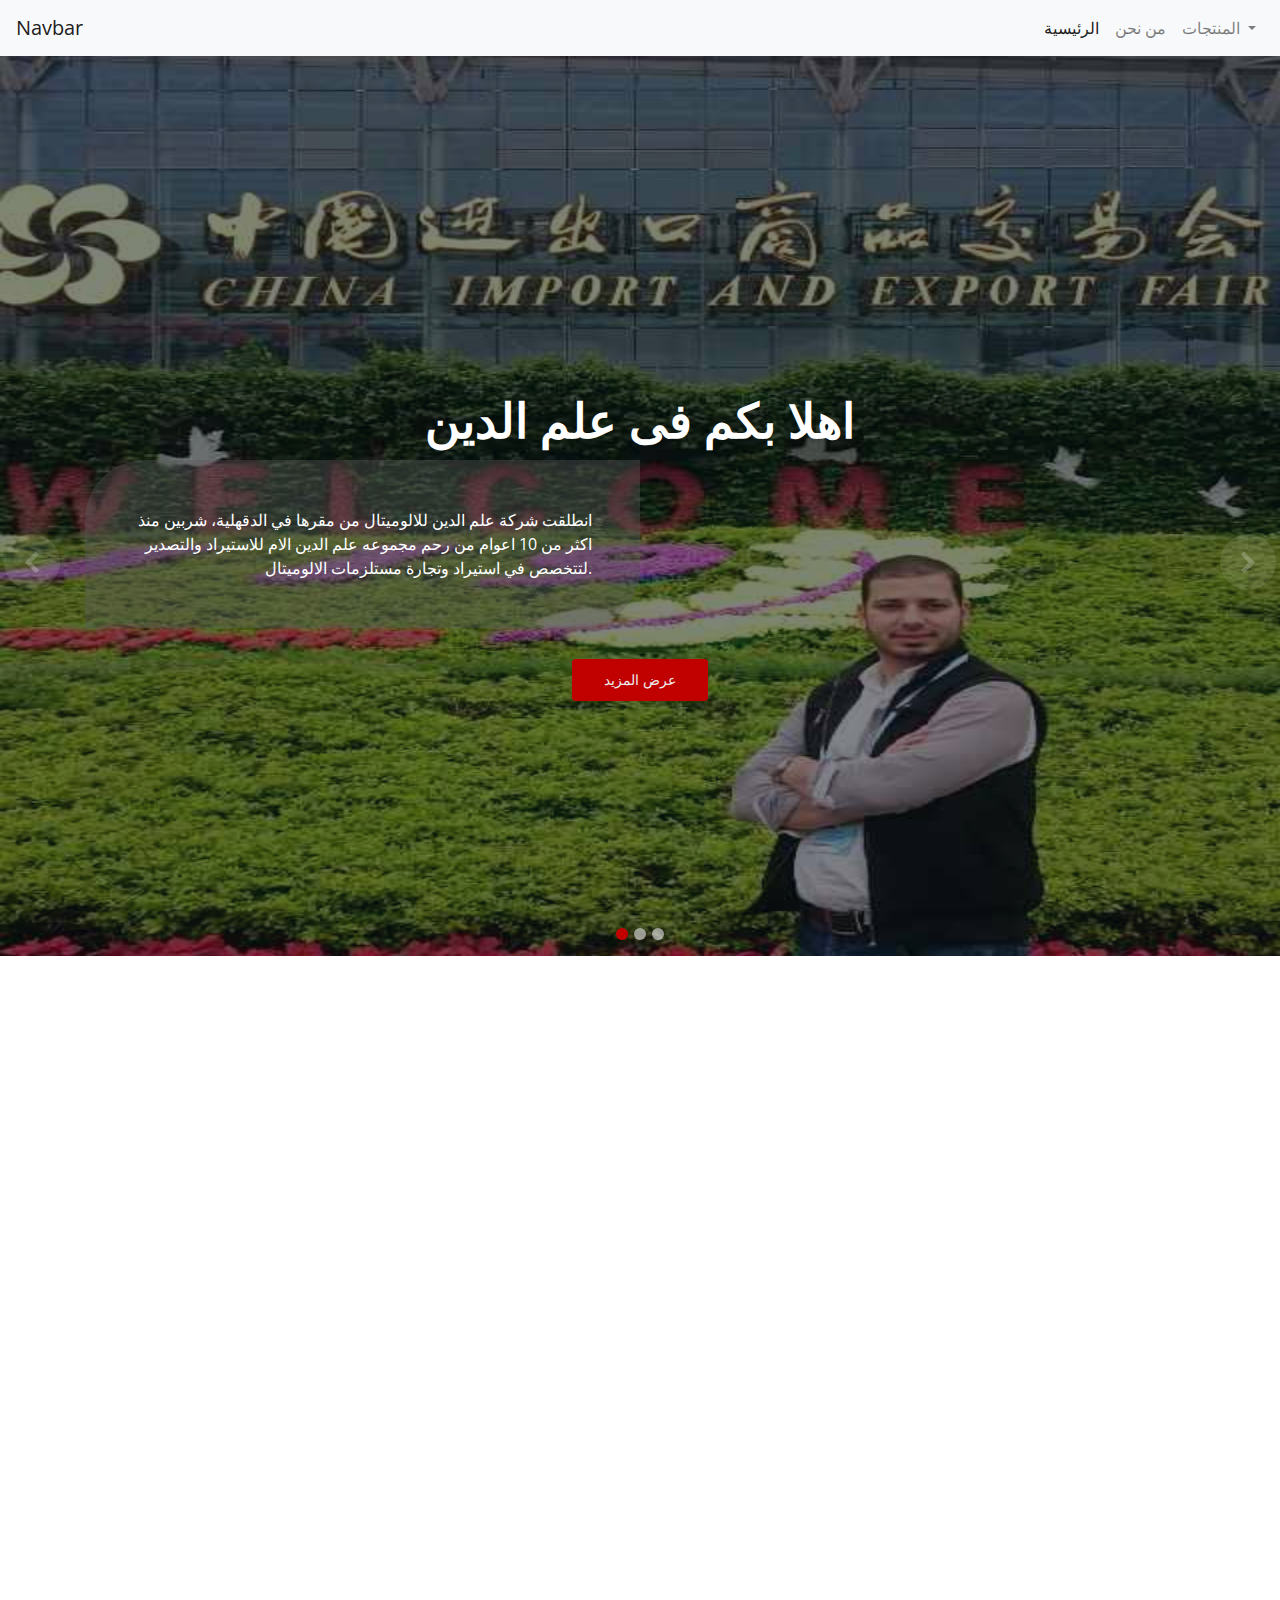
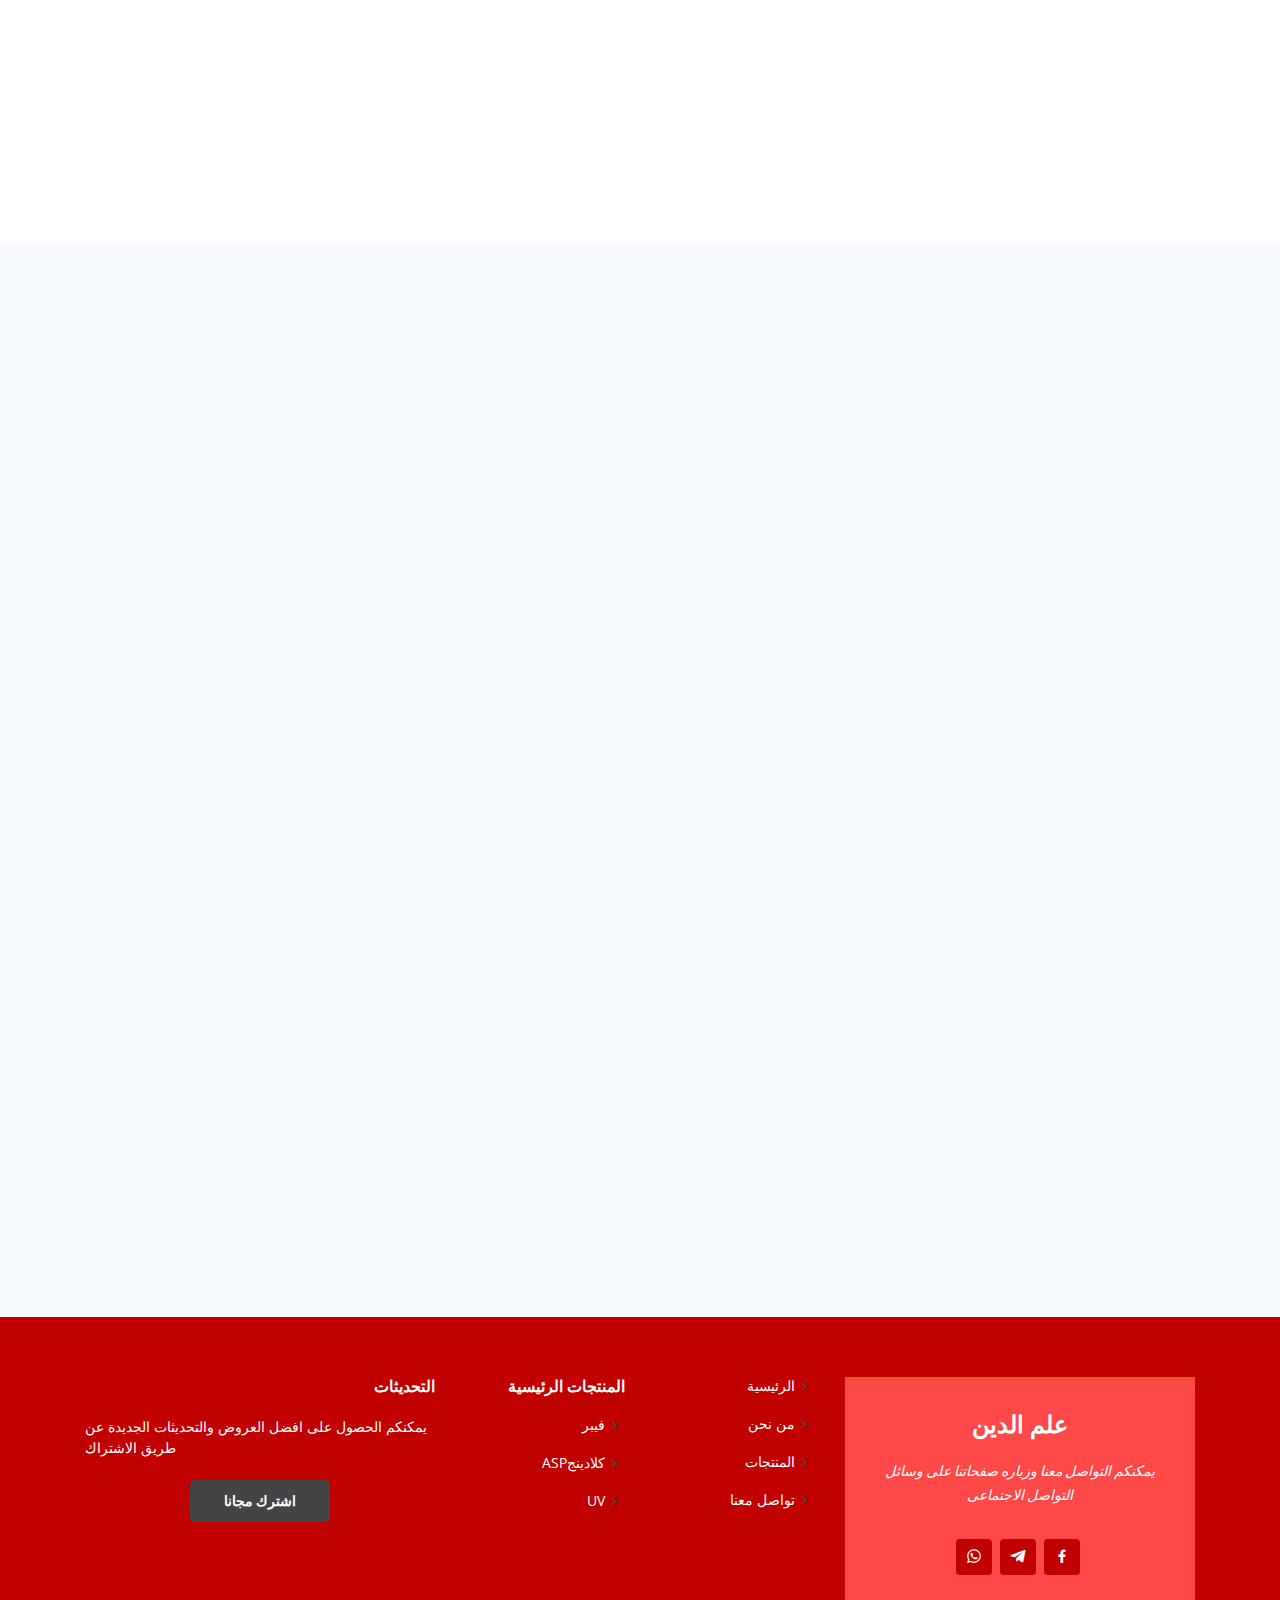
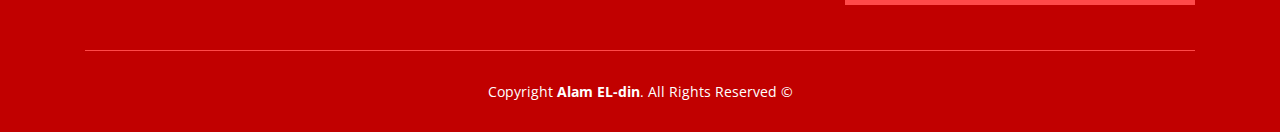
==== commit 84c0dae1: "abubakr edit" ====
--- a/index.html
+++ b/index.html
@@ -35,46 +35,48 @@
 
 <body>
 
-  <!-- ======= Header ======= -->
-  <header id="header" class="fixed-top">
-    <div class="container d-flex align-items-center">
-                     <!-----   <h1 class="logo mr-auto"><a href="index.html">علم الدين</a></h1> ------>
-
-      <!-- Uncomment below if you prefer to use an image logo -->
-    <a href="index.html" class="logo mr-auto"><img src="assets/img/p.jpg" alt="" class="img-fluid"></a> 
-
-      <nav class="nav-menu d-none d-lg-block">
-        <ul>
-          <li class="active"><a href="index.html">الرئيسية</a></li>
-          <li><a href="who.html">من نحن</a></li>
-          <li class="drop-down"><a href="prod.html">المنتجات</a>
-            <ul>
-              <li><a href="prod.html">فيبر</a></li>
-              <li class="drop-down"><a href="prod.html">كلادينجASP</a>
-                <ul>
-                  <li><a href="prod.html">سادة</a></li>
-                  <li><a href="prod.html">ميتالك</a></li>
-                  <li><a href="prod.html">خشبيات</a></li>
-                  <li><a href="prod.html">برش</a></li>
-                  <li><a href="prod.html">مرايا</a></li>
-                </ul>
-              </li>
-              <li><a href="prod.html">UV</a></li>
-            </ul>
-          </li>
-          <li><a href="contact.html">تواصل معنا</a></li>
-
-        </ul>
-        
-
-      </nav><!-- .nav-menu -->
-
-<!---------      <a href="#about" class="get-started-btn">Get Started</a>      ------>
-
-    </div>
-
-  </header>
-  <!-- End Header -->
+<nav class="navbar navbar-expand-lg navbar-light bg-light">
+  <a class="navbar-brand" href="#">Navbar</a>
+  <button class="navbar-toggler" type="button" data-toggle="collapse" data-target="#navbarSupportedContent" aria-controls="navbarSupportedContent" aria-expanded="false" aria-label="Toggle navigation">
+    <span class="navbar-toggler-icon"></span>
+  </button>
+
+  <div class="collapse navbar-collapse" id="navbarSupportedContent">
+    <ul class="navbar-nav ml-auto">
+      <li class="nav-item active">
+        <a class="nav-link" href="index.html">الرئيسية <span class="sr-only">(current)</span></a>
+      </li>
+      <li class="nav-item">
+        <a class="nav-link" href="who.html">من نحن</a>
+      </li>
+      <li class="nav-item dropdown">
+        <a class="nav-link dropdown-toggle" href="#" id="navbarDropdown" role="button" data-toggle="dropdown" aria-haspopup="true" aria-expanded="false">
+          المنتجات
+        </a>
+        <div class="dropdown-menu" aria-labelledby="navbarDropdown">
+          <a class="dropdown-item" href="prod.html">فيبر</a>
+
+          <div class='dropleft'>
+            <button type="button" class="btn btn-danger dropdown-toggle" data-toggle="dropdown" aria-haspopup="true" aria-expanded="false">
+              Dropleft
+            </button>
+            <div class="dropdown-menu" aria-labelledby="navbarDropdown">
+              <a class="dropdown-item" href="prod.html">سادة</a>
+              <a class="dropdown-item" href="prod.html">ميتالك</a>
+              <a class="dropdown-item" href="prod.html">خشبيات</a>
+              <a class="dropdown-item" href="prod.html">برش</a>
+              <a class="dropdown-item" href="prod.html">مرايا</a>
+            </div>
+          </div>
+          
+        </div>
+      </li>
+
+      
+    </ul>
+    
+  </div>
+</nav>
 
   <!-- ======= Hero Section ======= -->
   <section id="hero">
--- a/assets/css/s.css
+++ b/assets/css/s.css
@@ -517,4 +517,8 @@
 
 #header.header-scrolled .logo img{
 	max-height: 70px;
+}
+
+.ppp{
+	position: relative;
 }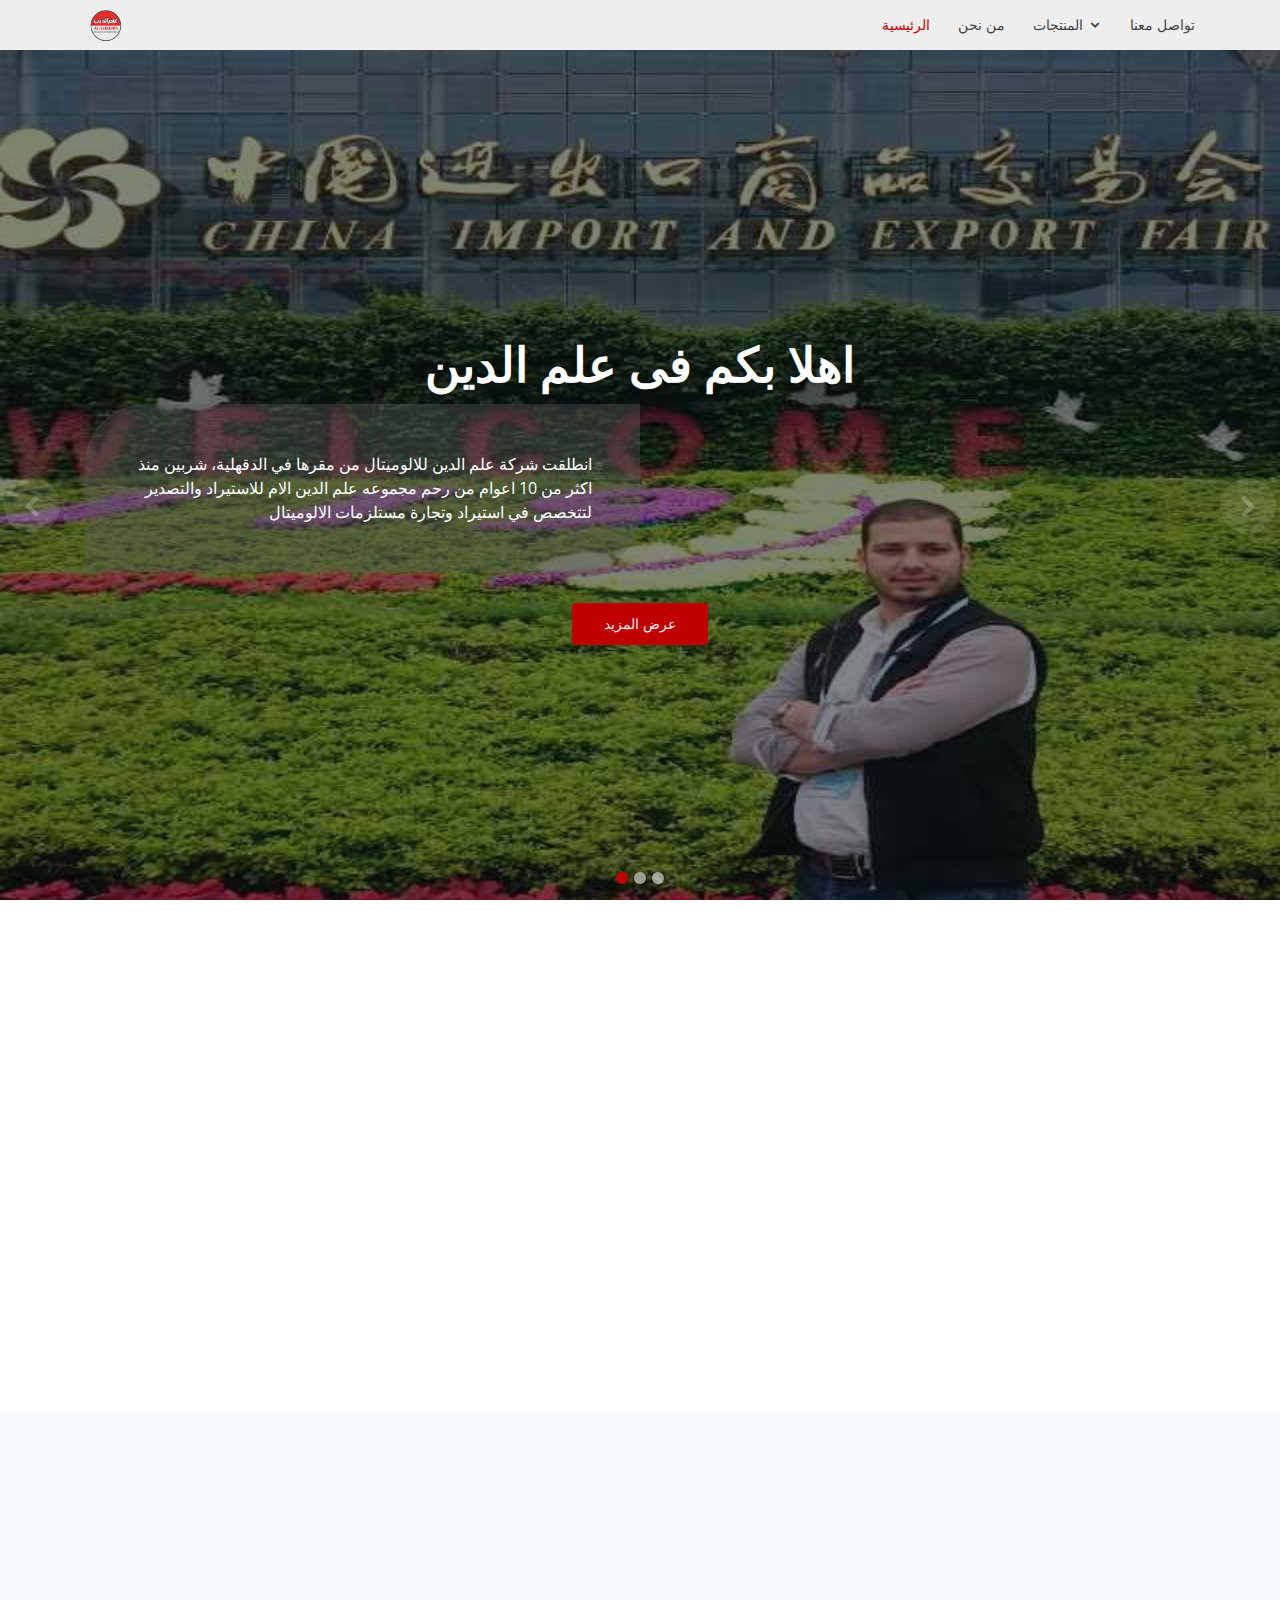
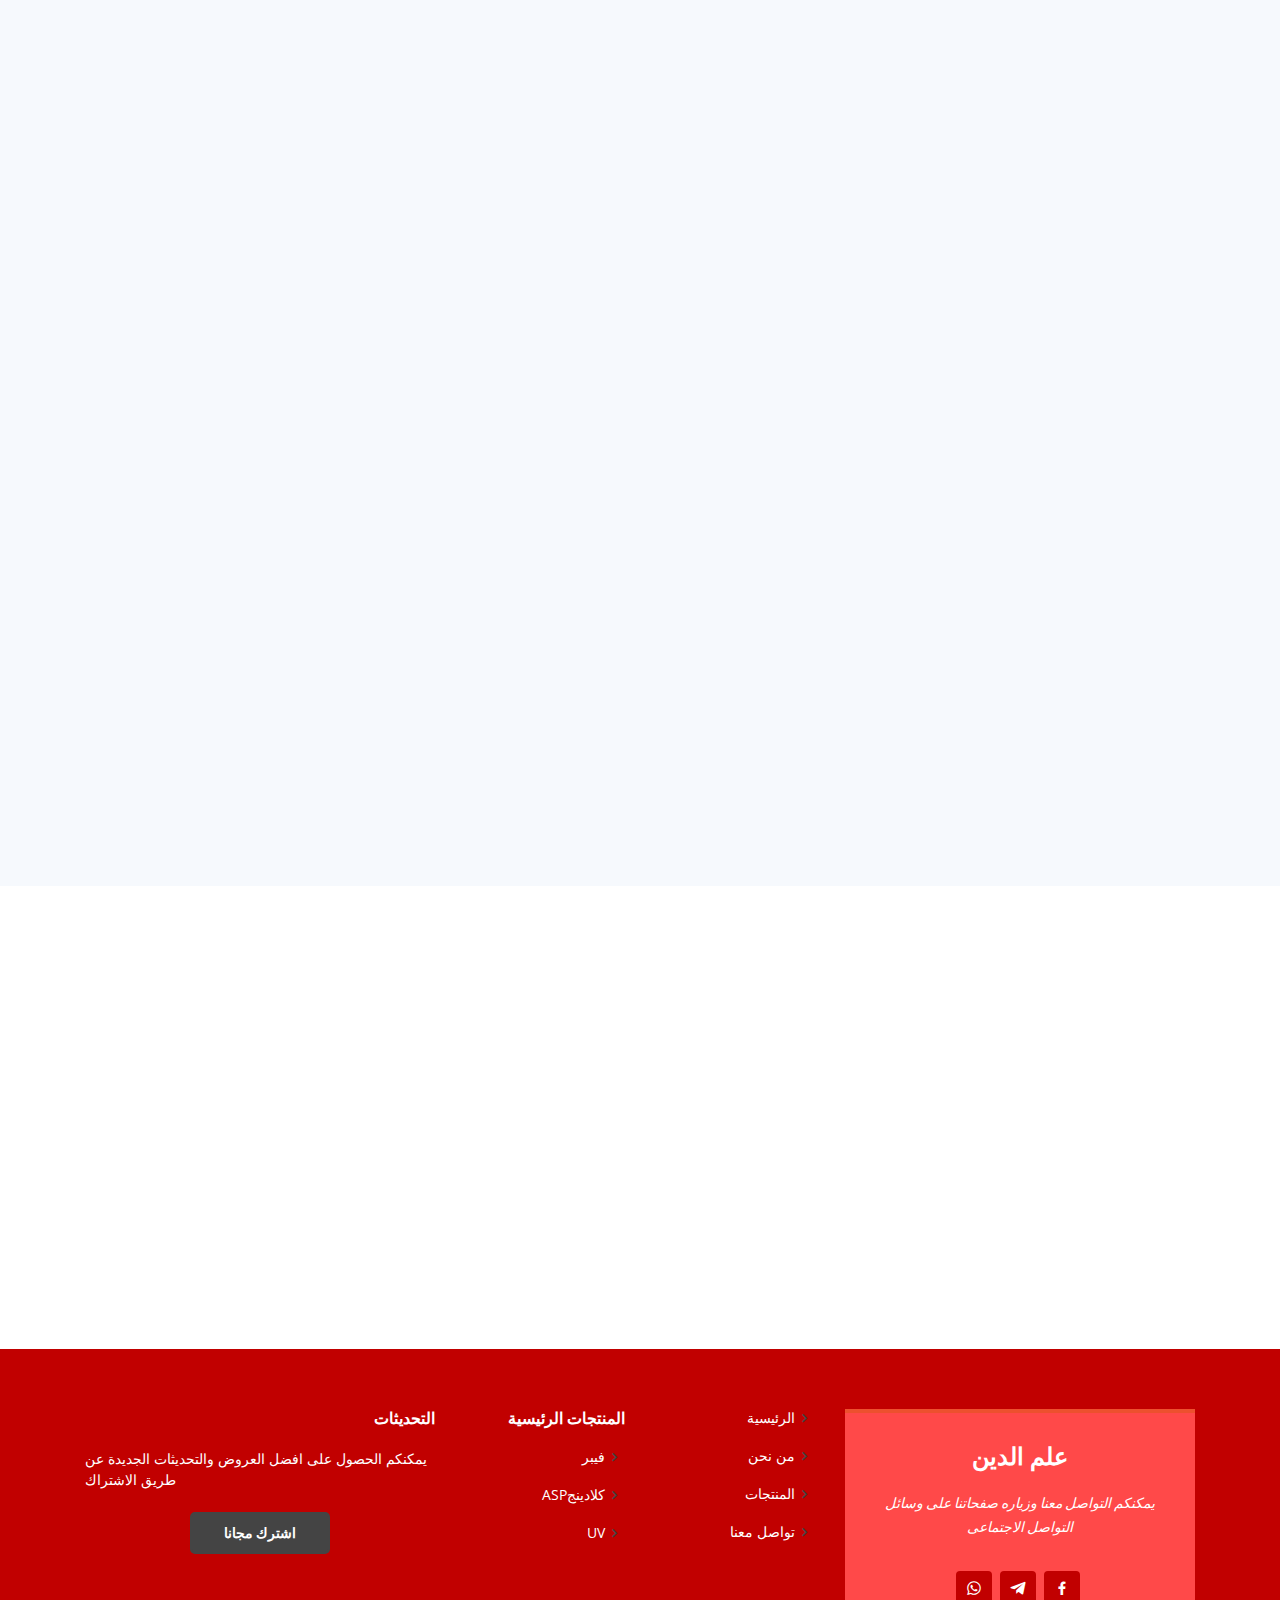
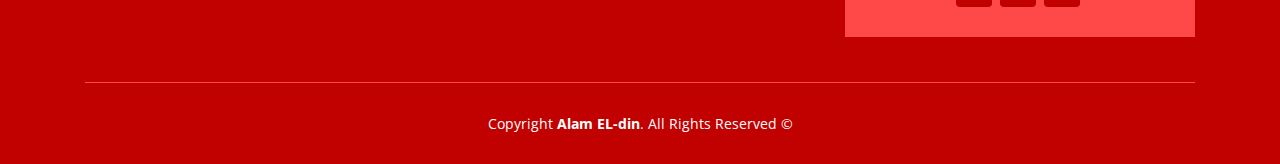
==== commit f686bc52: "index.html" ====
--- a/index.html
+++ b/index.html
@@ -26,57 +26,52 @@
   <link href="assets/vendor/owl.carousel/assets/owl.carousel.min.css" rel="stylesheet">
   <link href="assets/vendor/aos/aos.css" rel="stylesheet">
 
-
   <!-- Template Main CSS File -->
   <link href="assets/css/style.css" rel="stylesheet">
-  <link href="assets/css/s.css" rel="stylesheet">
+      <link href="assets/css/s.css" rel="stylesheet">
 
 </head>
-
 <body>
-
-<nav class="navbar navbar-expand-lg navbar-light bg-light">
-  <a class="navbar-brand" href="#">Navbar</a>
-  <button class="navbar-toggler" type="button" data-toggle="collapse" data-target="#navbarSupportedContent" aria-controls="navbarSupportedContent" aria-expanded="false" aria-label="Toggle navigation">
-    <span class="navbar-toggler-icon"></span>
-  </button>
-
-  <div class="collapse navbar-collapse" id="navbarSupportedContent">
-    <ul class="navbar-nav ml-auto">
-      <li class="nav-item active">
-        <a class="nav-link" href="index.html">الرئيسية <span class="sr-only">(current)</span></a>
-      </li>
-      <li class="nav-item">
-        <a class="nav-link" href="who.html">من نحن</a>
-      </li>
-      <li class="nav-item dropdown">
-        <a class="nav-link dropdown-toggle" href="#" id="navbarDropdown" role="button" data-toggle="dropdown" aria-haspopup="true" aria-expanded="false">
-          المنتجات
-        </a>
-        <div class="dropdown-menu" aria-labelledby="navbarDropdown">
-          <a class="dropdown-item" href="prod.html">فيبر</a>
-
-          <div class='dropleft'>
-            <button type="button" class="btn btn-danger dropdown-toggle" data-toggle="dropdown" aria-haspopup="true" aria-expanded="false">
-              Dropleft
-            </button>
-            <div class="dropdown-menu" aria-labelledby="navbarDropdown">
-              <a class="dropdown-item" href="prod.html">سادة</a>
-              <a class="dropdown-item" href="prod.html">ميتالك</a>
-              <a class="dropdown-item" href="prod.html">خشبيات</a>
-              <a class="dropdown-item" href="prod.html">برش</a>
-              <a class="dropdown-item" href="prod.html">مرايا</a>
-            </div>
-          </div>
-          
-        </div>
-      </li>
-
-      
-    </ul>
-    
-  </div>
-</nav>
+  <!-- ======= Header ======= -->
+  <header id="header" class="fixed-top">
+    <div class="container d-flex align-items-center">
+                     <!-----   <h1 class="logo mr-auto"><a href="index.html">علم الدين</a></h1> ------>
+
+      <!-- Uncomment below if you prefer to use an image logo -->
+    <a href="index.html" class="logo mr-auto"><img src="assets/img/p.png" alt="" class="img-fluid"></a> 
+
+      <nav class="nav-menu d-none d-lg-block">
+        <ul>
+          <li class="active"><a href="index.html">الرئيسية</a></li>
+          <li><a href="who.html">من نحن</a></li>
+          <li class="drop-down"><a href="prod.html">المنتجات</a>
+            <ul>
+              <li><a href="prod.html">فيبر</a></li>
+              <li class="drop-down"><a href="prod.html">كلادينجASP</a>
+                <ul>
+                  <li><a href="prod.html">سادة</a></li>
+                  <li><a href="prod.html">ميتالك</a></li>
+                  <li><a href="prod.html">خشبيات</a></li>
+                  <li><a href="prod.html">برش</a></li>
+                  <li><a href="prod.html">مرايا</a></li>
+                </ul>
+              </li>
+              <li><a href="prod.html">UV</a></li>
+            </ul>
+          </li>
+          <li><a href="contact.html">تواصل معنا</a></li>
+
+        </ul>
+        
+
+      </nav><!-- .nav-menu -->
+
+<!---------      <a href="#about" class="get-started-btn">Get Started</a>      ------>
+
+    </div>
+
+  </header>
+  <!-- End Header -->
 
   <!-- ======= Hero Section ======= -->
   <section id="hero">
@@ -87,23 +82,23 @@
       <div class="carousel-inner" role="listbox">
 
         <!-- Slide 1 -->
-        <div class="carousel-item active text-center" style="background-image: url(assets/img/slide/pp.jpg) ; background-size:100% 100%">
+        <div class="carousel-item active text-center" style="background-image: url(assets/img/slide/pp.jpg) ;background-size:100% 100%; background-position:center">
           <div class="carousel-container">
             <div class="container">
               <h2 class="animate__animated animate__fadeInDown">اهلا بكم فى <span>علم الدين</span></h2>
-              <p class="animate__animated animate__fadeInUp p-5"> انطلقت شركة علم الدين للالوميتال من مقرها في الدقهلية، شربين منذ اكثر من 10 اعوام من رحم مجموعه علم الدين الام للاستيراد والتصدير لتتخصص في استيراد وتجارة مستلزمات الالوميتال.</p>
+              <p class="animate__animated animate__fadeInUp p-5"> انطلقت شركة علم الدين للالوميتال من مقرها في الدقهلية، شربين منذ اكثر من 10 اعوام من رحم مجموعه علم الدين الام للاستيراد والتصدير لتتخصص في استيراد وتجارة مستلزمات الالوميتال</p>
               <a href="who.html" class="btn-get-started animate__animated animate__fadeInUp scrollto">عرض المزيد</a>
             </div>
           </div>
         </div>
 
         <!-- Slide 2 -->
-        <div class="carousel-item" style="background-image: url(assets/img/team/1.png) ; background-size:100% 100%">
+        <div class="carousel-item" style="background-image: url(assets/img/team/12.jpg) ;  background-position:center">
           <div class="carousel-container text-center">
             <div class="container">
               <h2 class="animate__animated animate__fadeInDown">خدمة متميزة للعملاء</h2>
               <p class="animate__animated animate__fadeInUp p-5">
-                جميع أعمالنا مبنية على الصداقة والثقة والاحترام المتبادلين حيث نسعى باستمرار إلى إقامة علاقة طويلة الأمد متبادلة المنفعة مع عملائنا والحفاظ عليها ،
+                جميع أعمالنا مبنية على الصداقة والثقة والاحترام المتبادلين حيث نسعى باستمرار إلى إقامة علاقة طويلة الأمد متبادلة المنفعة مع عملائنا والحفاظ عليها 
               </p>
               <a href="contact.html" class="btn-get-started animate__animated animate__fadeInUp scrollto">تواصل معنا</a>
             </div>
@@ -111,12 +106,12 @@
         </div>
 
         <!-- Slide 3 -->
-        <div class="carousel-item" style="background-image: url(assets/img/team/2.jpg);  background-size:100% 100%">
+        <div class="carousel-item" style="background-image: url(assets/img/team/1.jpeg); background-position:center">
           <div class="carousel-container text-center">
             <div class="container">
               <h2 class="animate__animated animate__fadeInDown">تطوير وتحسين منتجاتنا الي الأداء العالي</h2>
               <p class="animate__animated animate__fadeInUp p-5">
-               نواصل البحث والابتكار لتطوير وتحسين منتجاتنا الي الأداء العالي وباسعار مقبولة. يتيح لنا نظام مراقبة الجودة الصارم أن نقدم لعملائنا منتجات عالية الجودة.
+               نواصل البحث والابتكار لتطوير وتحسين منتجاتنا الي الأداء العالي وباسعار مقبولة. يتيح لنا نظام مراقبة الجودة الصارم أن نقدم لعملائنا منتجات عالية الجودة
               </p>
               <a href="prod.html" class="btn-get-started animate__animated animate__fadeInUp scrollto">عؤض المنتجات</a>
             </div>
@@ -138,50 +133,157 @@
     </div>
   </section><!-- End Hero -->
 
+
   <main id="main">
-
-
     <!-- ======= About Section ======= -->
-    <!--
     <section id="about" class="about">
-        <div class="container" data-aos="fade-up">
-            <div class="section-title">
-                <h2>من نحن</h2>
-                <p>من نحن</p>
-            </div>
-            <div class="row content">
-
-                <div class="col-lg-6">
-                    <p>
-                    نسعي الي الوصول الي الرضا التام لدي كل من له علاقه بمجال مطابخ الالوميتال من خلال تقديم افضل واحدث المنتجات باجود الخامات  وافضل الاسعار وخدمة مثالية بلمسة فنية مختارة بعناية لمراعاة الاذواق الرفيعه لعملائنا والاستمرار في دعم متطلباتهم (تاجر وفني ومستهلك)
-                    </p>
-                    <ul>
-                        <li>تقديم خدمة متميزة للعملاء.<i class="ri-check-double-line"></i> </li>
-                        <li><i class="ri-check-double-line"></i>حماية وتنمية صناعه المطابخ الالوميتال في مصر</li>
-                        <li><i class="ri-check-double-line"></i> تنمية الوعي باستمرار حول المنتجات والمستخدمة وشرح الخامات</li>
-                    </ul>
-                    <a href="who.html" class="btn-learn-more">اقرأ المزيد</a>
-
-                </div>
-
-                <div class="col-lg-6 pt-4 pt-lg-0 row">
-                    <div class="text-center">
-                        <img src="assets/img/slide/pp.jpg" class="rounded col-lg-12 align-items-stretch" style="">
-                    </div>
-                    <p class="p">
-                    انطلقت شركة علم الدين للالوميتال من مقرها في الدقهلية، شربين منذ اكثر من 10 اعوام من رحم مجموعه علم الدين الام للاستيراد والتصدير لتتخصص في استيراد وتجارة مستلزمات الالوميتال.
-                    </p>
-                </div>
+      <div class="container" data-aos="fade-up">
+
+        <div class="section-title">
+          <h2>من نحن</h2>
+          <p>من نحن</p>
+        </div>
+        <div class="row content">
+           <div class="col-lg-6 pt-4 pt-lg-0">
+             <div class="text-center">
+  <img src="assets/img/slide/pp.jpg" class="rounded" style="height:240px ; width:300px">
+</div>
+           
+          </div>
+          
+          <div class="col-lg-6">
+            <p class="p">
+             انطلقت شركة علم الدين للالوميتال من مقرها في الدقهلية، شربين منذ اكثر من 10 اعوام من رحم مجموعه علم الدين الام للاستيراد والتصدير لتتخصص في استيراد وتجارة مستلزمات الالوميتال.
+            </p>
+                <a href="who.html" class="btn-learn-more">اقرأ المزيد</a>
+          </div>
+        </div>
+      </div>
+    </section><!-- End About Section -->
+
+
+
+
+
+<!-------card--------->
+
+ <section id="team" class="team section-bg">
+      <div class="container" data-aos="fade-up">
+
+        <div class="section-title">
+          <h2>المنتجات</h2>
+          <p>المنتجات</p>
+        </div>
+
+<div class="card-deck">
+  <div class="card">
+    <img class="card-img-top" src="assets/img/UV.jpg" alt="Card image cap" style=" height:200px;">
+    <div class="card-body">
+      <div class="row">
+         <h5 class="card-title col-xs-8">UV</h5>
+         <a href="prod.html" class="col-xs-4">عرض المزيد</a>
+      </div>
+    </div>
+  </div>
+  <div class="card">
+    <img class="card-img-top" src="assets/img/asp.jpg" alt="Card image cap" style=" height:200px;">
+    <div class="card-body">
+      <div class="row">
+         <h5 class="card-title col-xs-8">كلادينجASP</h5>
+         <a href="prod.html" class="col-xs-4">عرض المزيد</a>
+      </div>
+    </div>
+  </div>
+  
+  <div class="card">
+    <img class="card-img-top" src="assets/img/f.jpg" alt="Card image cap" style=" height:200px;">
+    <div class="card-body">
+      <div class="row">
+         <h5 class="card-title  col-xs-8">فيبر</h5>
+         <a href="prod.html" class="  col-xs-4 ">عرض المزيد</a>
+      </div>
+     
+    </div>
+  </div>
+</div>
+</section>
+      </div>
+<!-------- end card------------------>
+
+    <!-- ======= Team Section ======= -->
+    <section id="team" class="team section-bg">
+      <div class="container" data-aos="fade-up">
+
+        <div class="section-title">
+          <h2>تواصل معنا</h2>
+          <p>تواصل معنا</p>
+        </div>
+
+        <div class="row">
+                                              <!------------------------------->
+          <div class="col-lg-4 col-md-6">
+            <div class="member" data-aos="zoom-in" data-aos-delay="100">
+              <img src="assets/img/team/2.jpg" class="zx" alt="">
+              <div class="member-info">
+                <div class="member-info-content">
+                  <h2>المقر الاداري</h2>
+                </div>
+                <div class="social">
+                  <a href="https://www.google.com/maps/place/30%C2%B000'33.9%22N+31%C2%B008'13.1%22E/@30.0094057,31.1347934,17z/data=!3m1!4b1!4m5!3m4!1s0x0:0x0!8m2!3d30.0094057!4d31.1369821?hl=en">
+                    <i class=" bx bx-map"></i>
+                  </a>
+                   <a href="tel:+201005552232 " data-toggle="tooltip" data-placement="top" title="ادارة المبيعات">
+                      <i class=" bx bx-phone-call"></i>
+                   </a>
+                   <a href="tel:+2 01022999022 " data-toggle="tooltip" data-placement="top" title="الشكاوي والمقترحات">
+                      <i class=" bx bx-phone-call"></i>
+                   </a>
+                </div>
+              </div>
+            </div>
+          </div>
+          
+           <div class="col-lg-4 col-md-6">
+            <div class="member" data-aos="zoom-in" data-aos-delay="100">
+              <img src="assets/img/team/1.jpeg" class="zx" alt="">
+              <div class="member-info">
+                <div class="member-info-content">
+                  <h2>المخزن الرئيسي</h2>
+                </div>
+                <div class="social">
+                  <a href="https://www.google.com/maps/place/31%C2%B010'43.1%22N+31%C2%B031'21.1%22E/@31.1786328,31.5203486,17z/data=!3m1!4b1!4m5!3m4!1s0x0:0x0!8m2!3d31.1786328!4d31.5225373?hl=en">
+                    <i class=" bx bx-map"></i>
+                  </a>
+                 <a href="tel:+2 01005554342"><i class=" bx bx-phone-call"></i></a>
+                  <a href="tel: 	+201010211132"><i class=" bx bx-phone-call"></i></a>
+                </div>
+              </div>
+            </div>
+          </div>
+          
         
-            </div>
-
-        </div>
-    </section>
-    -->
-    <!-- End About Section -->
-
-
-    <!-- ======= Counts Section ======= -->
+           <div class="col-lg-4 col-md-6">
+            <div class="member" data-aos="zoom-in" data-aos-delay="100">
+              <img src="assets/img/team/11.jpg" class="zx" alt="">
+              <div class="member-info">
+                <div class="member-info-content">
+                  <h2>الموزعين المعتمدين</h2>
+                </div>
+                <div class="social">
+                  <a href="contact.html #man"><i class=" bx bx-map"></i></a>
+                 <a href="contact.html #main"><i class=" bx bx-phone-call"></i></a>
+                </div>
+              </div>
+            </div>
+          </div>
+          
+
+        </div>
+      </div>
+    </section><!-- End Team Section -->
+
+
+ <!-- ======= Counts Section ======= -->
     <section id="counts" class="counts my-5 text-right">
       <div class="container" data-aos="fade-up">
         <div class="section-title">
@@ -231,678 +333,8 @@
 
       </div>
     </section><!-- End Counts Section -->
-
-    <!-- ======= Why Us Section ======= -->
-    <!-----------
-    <section id="why-us" class="why-us section-bg">
-      <div class="container-fluid" data-aos="fade-up">
-
-        <div class="row">
-
-          <div class="col-lg-5 align-items-stretch video-box" style='background-image: url("assets/img/why-us.jpg");' data-aos="zoom-in" data-aos-delay="100">
-            <a href="https://www.youtube.com/watch?v=jDDaplaOz7Q" class="venobox play-btn mb-4" data-vbtype="video" data-autoplay="true"></a>
-          </div>
-
-          <div class="col-lg-7 d-flex flex-column justify-content-center align-items-stretch">
-
-            <div class="content">
-              <h3>Eum ipsam laborum deleniti <strong>velit pariatur architecto</strong></h3>
-              <p>
-                Lorem ipsum dolor sit amet, consectetur adipiscing elit, sed do eiusmod tempor incididunt ut labore et dolore magna aliqua. Duis aute irure dolor in reprehenderit
-              </p>
-            </div>
-
-            <div class="accordion-list">
-              <ul>
-                <li>
-                  <a data-toggle="collapse" class="collapse" href="#accordion-list-1"><span>01</span> Non consectetur a erat nam at lectus urna duis? <i class="bx bx-chevron-down icon-show"></i><i class="bx bx-chevron-up icon-close"></i></a>
-                  <div id="accordion-list-1" class="collapse show" data-parent=".accordion-list">
-                    <p>
-                      Feugiat pretium nibh ipsum consequat. Tempus iaculis urna id volutpat lacus laoreet non curabitur gravida. Venenatis lectus magna fringilla urna porttitor rhoncus dolor purus non.
-                    </p>
-                  </div>
-                </li>
-
-                <li>
-                  <a data-toggle="collapse" href="#accordion-list-2" class="collapsed"><span>02</span> Feugiat scelerisque varius morbi enim nunc? <i class="bx bx-chevron-down icon-show"></i><i class="bx bx-chevron-up icon-close"></i></a>
-                  <div id="accordion-list-2" class="collapse" data-parent=".accordion-list">
-                    <p>
-                      Dolor sit amet consectetur adipiscing elit pellentesque habitant morbi. Id interdum velit laoreet id donec ultrices. Fringilla phasellus faucibus scelerisque eleifend donec pretium. Est pellentesque elit ullamcorper dignissim. Mauris ultrices eros in cursus turpis massa tincidunt dui.
-                    </p>
-                  </div>
-                </li>
-
-                <li>
-                  <a data-toggle="collapse" href="#accordion-list-3" class="collapsed"><span>03</span> Dolor sit amet consectetur adipiscing elit? <i class="bx bx-chevron-down icon-show"></i><i class="bx bx-chevron-up icon-close"></i></a>
-                  <div id="accordion-list-3" class="collapse" data-parent=".accordion-list">
-                    <p>
-                      Eleifend mi in nulla posuere sollicitudin aliquam ultrices sagittis orci. Faucibus pulvinar elementum integer enim. Sem nulla pharetra diam sit amet nisl suscipit. Rutrum tellus pellentesque eu tincidunt. Lectus urna duis convallis convallis tellus. Urna molestie at elementum eu facilisis sed odio morbi quis
-                    </p>
-                  </div>
-                </li>
-
-              </ul>
-            </div>
-
-          </div>
-
-        </div>
-
-      </div>
-    </section>
-    ------------->
-    <!-- End Why Us Section -->
-
-    <!-- ======= Services Section ======= -->
-    <section id="services" class="services py-0">
-      <div class="container" data-aos="fade-up">
-        <div class="section-title">
-          <h2>الخدمات</h2>
-          <p>الخدمات</p>
-        </div>
-        <div class="row">
-
-          <div class="col-lg-4 col-md-6 d-flex align-items-stretch mt-4 mt-md-0" data-aos="zoom-in" data-aos-delay="200">
-            <div class="icon-box">
-              <div class="icon"><i class="bx bxs-layer"></i></div>
-              <p>تؤمن الشركة بـ "الخدمة المفتوحة ، التفصيلية ، والصدق" فنحن نعمل وفق مبدأ الشفافية والوضوح في عرض الاسعار و عرض المواصفات الفنية للمنتجات</p>
-            </div>
-          </div>
-
-          <div class="col-lg-4 col-md-6 d-flex align-items-stretch mt-4 mt-lg-0" data-aos="zoom-in" data-aos-delay="300">
-            <div class="icon-box">
-              <div class="icon"><i class="bx bx-happy"></i></div>
-              <p>جميع أعمالنا مبنية على الصداقة والثقة والاحترام المتبادلين حيث نسعى باستمرار إلى إقامة علاقة طويلة الأمد متبادلة المنفعة مع عملائنا والحفاظ عليها ، </p>
-            </div>
-          </div>
-          
-           <div class="col-lg-4 col-md-6 d-flex align-items-stretch mt-4 mt-lg-0" data-aos="zoom-in" data-aos-delay="300">
-            <div class="icon-box">
-              <div class="icon"><i class="bx bx-world"></i></div>
-              <p>نواصل البحث والابتكار لتطوير وتحسين منتجاتنا الي الأداء العالي وباسعار مقبولة. يتيح لنا نظام مراقبة الجودة الصارم أن نقدم لعملائنا منتجات عالية الجودة.</p>
-            </div>
-          </div>
-        </div>
-
-      </div>
-    </section><!-- End Services Section -->
-
-    <!-- ======= Testimonials Section ======= -->
     
-<!--------------------
     
-    <section id="testimonials" class="testimonials section-bg">
-      <div class="container" data-aos="fade-up">
-
-        <div class="section-title">
-          <h2>Testimonials</h2>
-          <p>Testimonials</p>
-        </div>
-
-        <div class="owl-carousel testimonials-carousel">
-
-          <div class="testimonial-wrap">
-            <div class="testimonial-item">
-              <img src="assets/img/testimonials/testimonials-1.jpg" class="testimonial-img" alt="">
-              <h3>Saul Goodman</h3>
-              <h4>Ceo &amp; Founder</h4>
-              <p>
-                <i class="bx bxs-quote-alt-left quote-icon-left"></i>
-                Proin iaculis purus consequat sem cure digni ssim donec porttitora entum suscipit rhoncus. Accusantium quam, ultricies eget id, aliquam eget nibh et. Maecen aliquam, risus at semper.
-                <i class="bx bxs-quote-alt-right quote-icon-right"></i>
-              </p>
-            </div>
-          </div>
-
-          <div class="testimonial-wrap">
-            <div class="testimonial-item">
-              <img src="assets/img/testimonials/testimonials-2.jpg" class="testimonial-img" alt="">
-              <h3>Sara Wilsson</h3>
-              <h4>Designer</h4>
-              <p>
-                <i class="bx bxs-quote-alt-left quote-icon-left"></i>
-                Export tempor illum tamen malis malis eram quae irure esse labore quem cillum quid cillum eram malis quorum velit fore eram velit sunt aliqua noster fugiat irure amet legam anim culpa.
-                <i class="bx bxs-quote-alt-right quote-icon-right"></i>
-              </p>
-            </div>
-          </div>
-
-          <div class="testimonial-wrap">
-            <div class="testimonial-item">
-              <img src="assets/img/testimonials/testimonials-3.jpg" class="testimonial-img" alt="">
-              <h3>Jena Karlis</h3>
-              <h4>Store Owner</h4>
-              <p>
-                <i class="bx bxs-quote-alt-left quote-icon-left"></i>
-                Enim nisi quem export duis labore cillum quae magna enim sint quorum nulla quem veniam duis minim tempor labore quem eram duis noster aute amet eram fore quis sint minim.
-                <i class="bx bxs-quote-alt-right quote-icon-right"></i>
-              </p>
-            </div>
-          </div>
-
-          <div class="testimonial-wrap">
-            <div class="testimonial-item">
-              <img src="assets/img/testimonials/testimonials-4.jpg" class="testimonial-img" alt="">
-              <h3>Matt Brandon</h3>
-              <h4>Freelancer</h4>
-              <p>
-                <i class="bx bxs-quote-alt-left quote-icon-left"></i>
-                Fugiat enim eram quae cillum dolore dolor amet nulla culpa multos export minim fugiat minim velit minim dolor enim duis veniam ipsum anim magna sunt elit fore quem dolore labore illum veniam.
-                <i class="bx bxs-quote-alt-right quote-icon-right"></i>
-              </p>
-            </div>
-          </div>
-
-          <div class="testimonial-wrap">
-            <div class="testimonial-item">
-              <img src="assets/img/testimonials/testimonials-5.jpg" class="testimonial-img" alt="">
-              <h3>John Larson</h3>
-              <h4>Entrepreneur</h4>
-              <p>
-                <i class="bx bxs-quote-alt-left quote-icon-left"></i>
-                Quis quorum aliqua sint quem legam fore sunt eram irure aliqua veniam tempor noster veniam enim culpa labore duis sunt culpa nulla illum cillum fugiat legam esse veniam culpa fore nisi cillum quid.
-                <i class="bx bxs-quote-alt-right quote-icon-right"></i>
-              </p>
-            </div>
-          </div>
-
-        </div>
-
-      </div>
-    ----------------->
-    </section><!-- End Testimonials Section -->
-
-    <!-- ======= Cta Section ======= -->
-    
-    <!---------------------
-    
-    <section id="cta" class="cta">
-      <div class="container" data-aos="zoom-in">
-
-        <div class="text-center">
-          <h3>Call To Action</h3>
-          <p> Duis aute irure dolor in reprehenderit in voluptate velit esse cillum dolore eu fugiat nulla pariatur. Excepteur sint occaecat cupidatat non proident, sunt in culpa qui officia deserunt mollit anim id est laborum.</p>
-          <a class="cta-btn" href="#">Call To Action</a>
-        </div>
-
-      </div>
-      ------------>
-    
-    </section><!-- End Cta Section -->
-
-    <!-- ======= Portfolio Section ======= -->
-    
-<!---------------------
-    
-    <section id="portfolio" class="portfolio">
-      <div class="container" data-aos="fade-up">
-
-        <div class="section-title">
-          <h2>Portfolio</h2>
-          <p>Check our Portfolio</p>
-        </div>
-
-        <div class="row" data-aos="fade-up" data-aos-delay="100">
-          <div class="col-lg-12 d-flex justify-content-center">
-            <ul id="portfolio-flters">
-              <li data-filter="*" class="filter-active">All</li>
-              <li data-filter=".filter-app">App</li>
-              <li data-filter=".filter-card">Card</li>
-              <li data-filter=".filter-web">Web</li>
-            </ul>
-          </div>
-        </div>
-
-        <div class="row portfolio-container" data-aos="fade-up" data-aos-delay="200">
-
-          <div class="col-lg-4 col-md-6 portfolio-item filter-app">
-            <img src="assets/img/portfolio/portfolio-1.jpg" class="img-fluid" alt="">
-            <div class="portfolio-info">
-              <h4>App 1</h4>
-              <p>App</p>
-              <a href="assets/img/portfolio/portfolio-1.jpg" data-gall="portfolioGallery" class="venobox preview-link" title="App 1"><i class="bx bx-plus"></i></a>
-              <a href="portfolio-details.html" class="details-link" title="More Details"><i class="bx bx-link"></i></a>
-            </div>
-          </div>
-
-          <div class="col-lg-4 col-md-6 portfolio-item filter-web">
-            <img src="assets/img/portfolio/portfolio-2.jpg" class="img-fluid" alt="">
-            <div class="portfolio-info">
-              <h4>Web 3</h4>
-              <p>Web</p>
-              <a href="assets/img/portfolio/portfolio-2.jpg" data-gall="portfolioGallery" class="venobox preview-link" title="Web 3"><i class="bx bx-plus"></i></a>
-              <a href="portfolio-details.html" class="details-link" title="More Details"><i class="bx bx-link"></i></a>
-            </div>
-          </div>
-
-          <div class="col-lg-4 col-md-6 portfolio-item filter-app">
-            <img src="assets/img/portfolio/portfolio-3.jpg" class="img-fluid" alt="">
-            <div class="portfolio-info">
-              <h4>App 2</h4>
-              <p>App</p>
-              <a href="assets/img/portfolio/portfolio-3.jpg" data-gall="portfolioGallery" class="venobox preview-link" title="App 2"><i class="bx bx-plus"></i></a>
-              <a href="portfolio-details.html" class="details-link" title="More Details"><i class="bx bx-link"></i></a>
-            </div>
-          </div>
-
-          <div class="col-lg-4 col-md-6 portfolio-item filter-card">
-            <img src="assets/img/portfolio/portfolio-4.jpg" class="img-fluid" alt="">
-            <div class="portfolio-info">
-              <h4>Card 2</h4>
-              <p>Card</p>
-              <a href="assets/img/portfolio/portfolio-4.jpg" data-gall="portfolioGallery" class="venobox preview-link" title="Card 2"><i class="bx bx-plus"></i></a>
-              <a href="portfolio-details.html" class="details-link" title="More Details"><i class="bx bx-link"></i></a>
-            </div>
-          </div>
-
-          <div class="col-lg-4 col-md-6 portfolio-item filter-web">
-            <img src="assets/img/portfolio/portfolio-5.jpg" class="img-fluid" alt="">
-            <div class="portfolio-info">
-              <h4>Web 2</h4>
-              <p>Web</p>
-              <a href="assets/img/portfolio/portfolio-5.jpg" data-gall="portfolioGallery" class="venobox preview-link" title="Web 2"><i class="bx bx-plus"></i></a>
-              <a href="portfolio-details.html" class="details-link" title="More Details"><i class="bx bx-link"></i></a>
-            </div>
-          </div>
-
-          <div class="col-lg-4 col-md-6 portfolio-item filter-app">
-            <img src="assets/img/portfolio/portfolio-6.jpg" class="img-fluid" alt="">
-            <div class="portfolio-info">
-              <h4>App 3</h4>
-              <p>App</p>
-              <a href="assets/img/portfolio/portfolio-6.jpg" data-gall="portfolioGallery" class="venobox preview-link" title="App 3"><i class="bx bx-plus"></i></a>
-              <a href="portfolio-details.html" class="details-link" title="More Details"><i class="bx bx-link"></i></a>
-            </div>
-          </div>
-
-          <div class="col-lg-4 col-md-6 portfolio-item filter-card">
-            <img src="assets/img/portfolio/portfolio-7.jpg" class="img-fluid" alt="">
-            <div class="portfolio-info">
-              <h4>Card 1</h4>
-              <p>Card</p>
-              <a href="assets/img/portfolio/portfolio-7.jpg" data-gall="portfolioGallery" class="venobox preview-link" title="Card 1"><i class="bx bx-plus"></i></a>
-              <a href="portfolio-details.html" class="details-link" title="More Details"><i class="bx bx-link"></i></a>
-            </div>
-          </div>
-
-          <div class="col-lg-4 col-md-6 portfolio-item filter-card">
-            <img src="assets/img/portfolio/portfolio-8.jpg" class="img-fluid" alt="">
-            <div class="portfolio-info">
-              <h4>Card 3</h4>
-              <p>Card</p>
-              <a href="assets/img/portfolio/portfolio-8.jpg" data-gall="portfolioGallery" class="venobox preview-link" title="Card 3"><i class="bx bx-plus"></i></a>
-              <a href="portfolio-details.html" class="details-link" title="More Details"><i class="bx bx-link"></i></a>
-            </div>
-          </div>
-
-          <div class="col-lg-4 col-md-6 portfolio-item filter-web">
-            <img src="assets/img/portfolio/portfolio-9.jpg" class="img-fluid" alt="">
-            <div class="portfolio-info">
-              <h4>Web 3</h4>
-              <p>Web</p>
-              <a href="assets/img/portfolio/portfolio-9.jpg" data-gall="portfolioGallery" class="venobox preview-link" title="Web 3"><i class="bx bx-plus"></i></a>
-              <a href="portfolio-details.html" class="details-link" title="More Details"><i class="bx bx-link"></i></a>
-            </div>
-          </div>
-
-        </div>
-
-      </div>
-      ----------------------->
-      <!---------------
-    </section>
-    ------------>
-    <!-- End Portfolio Section -->
-
-
-        <section id="team" class="team section-bg">
-          <div class="container" data-aos="fade-up">
-
-            <div class="section-title">
-              <h2>المنتجات</h2>
-              <p>المنتجات</p>
-            </div>
-
-            <div class="card-deck">
-              <div class="card">
-                <img class="card-img-top" src="assets/img/UV.jpg" alt="Card image cap" style=" height:200px;">
-                <div class="card-body px-1">
-                  <div class="row m-0">
-                    <h5 class="card-title col-xs-8">UV</h5>
-                    <a href="prod.html" class="col-xs-4">عرض المزيد</a>
-                  </div>
-                </div>
-              </div>
-
-              <div class="card">
-                <img class="card-img-top" src="assets/img/asp.jpg" alt="Card image cap" style=" height:200px;">
-                <div class="card-body px-1">
-                  <div class="row m-0">
-                    <h5 class="card-title col-xs-8">كلادينجASP</h5>
-                    <a href="prod.html" class="col-xs-4">عرض المزيد</a>
-                  </div>
-                </div>
-              </div>
-              
-              <div class="card">
-                <img class="card-img-top" src="assets/img/f.jpg" alt="Card image cap" style=" height:200px;">
-                <div class="card-body px-1">
-                  <div class="row m-0">
-                    <h5 class="card-title  col-xs-8">فيبر</h5>
-                    <a href="prod.html" class="  col-xs-4 ">عرض المزيد</a>
-                  </div>
-                </div>
-              </div>
-              
-            </div>
-        </section>
-      </div>
-      
-<!-------- end card------------------>
-
-    <!-- ======= Team Section ======= -->
-    <section id="team" class="team section-bg">
-      <div class="container" data-aos="fade-up">
-
-        <div class="section-title">
-          <h2>تواصل معنا</h2>
-          <p>تواصل معنا</p>
-        </div>
-
-        <div class="row">
-          <div class="col-lg-4 col-md-6">
-            <div class="member" data-aos="zoom-in" data-aos-delay="100">
-              <img src="assets/img/team/2.jpg" class="zx" alt="">
-              <div class="member-info">
-                <div class="member-info-content">
-                  <h2>المقر الاداري</h2>
-                </div>
-                <div class="social">
-                  <a href="contact.html #man"><i class=" bx bx-map"></i></a>
-                  <a href="contact.html #main"><i class=" bx bx-phone-call"></i></a>
-                </div>
-              </div>
-            </div>
-          </div>
-          
-          
-          <div class="col-lg-4 col-md-6">
-            <div class="member" data-aos="zoom-in" data-aos-delay="100">
-              <img src="assets/img/team/1.png" class="zx" alt="">
-              <div class="member-info">
-                <div class="member-info-content">
-                  <h2>المخزن الرئيسي</h2>
-                </div>
-                <div class="social">
-                  <a href="contact.html #man"><i class=" bx bx-map"></i></a>
-                  <a href="contact.html #main"><i class=" bx bx-phone-call"></i></a>
-                </div>
-              </div>
-            </div>
-          </div>
-          
-          <div class="col-lg-4 col-md-6">
-            <div class="member" data-aos="zoom-in" data-aos-delay="100">
-              <img src="assets/img/team/11.jpg" class="zx" alt="">
-              <div class="member-info">
-                <div class="member-info-content">
-                  <h2>الموزعين المعتمدين</h2>
-                </div>
-                <div class="social">
-                  <a href="contact.html #man"><i class=" bx bx-map"></i></a>
-                  <a href="contact.html #main"><i class=" bx bx-phone-call"></i></a>
-                </div>
-              </div>
-            </div>
-          </div>
-          
-        </div>
-      </div>
-    </section><!-- End Team Section -->
-
-    <!-- ======= Pricing Section ======= -->
-    
-    <!--------------------
-    
-    <section id="pricing" class="pricing">
-      <div class="container" data-aos="fade-up">
-
-        <div class="section-title">
-          <h2>Pricing</h2>
-          <p>Our Competing Prices</p>
-        </div>
-
-        <div class="row align-items-center">
-
-          <div class="col-lg-4">
-            <div class="box" data-aos="zoom-in" data-aos-delay="100">
-              <h3>Free</h3>
-              <h4>$0<span>per month</span></h4>
-              <ul>
-                <li><i class="bx bx-check"></i> Quam adipiscing vitae proin</li>
-                <li><i class="bx bx-check"></i> Nec feugiat nisl pretium</li>
-                <li><i class="bx bx-check"></i> Nulla at volutpat diam uteera</li>
-                <li class="na"><i class="bx bx-x"></i> <span>Pharetra massa massa ultricies</span></li>
-                <li class="na"><i class="bx bx-x"></i> <span>Massa ultricies mi quis hendrerit</span></li>
-              </ul>
-              <a href="#" class="get-started-btn">Get Started</a>
-            </div>
-          </div>
-
-          <div class="col-lg-4">
-            <div class="box featured" data-aos="zoom-in" data-aos-delay="100">
-              <h3>Business</h3>
-              <h4>$29<span>per month</span></h4>
-              <ul>
-                <li><i class="bx bx-check"></i> Quam adipiscing vitae proin</li>
-                <li><i class="bx bx-check"></i> Nec feugiat nisl pretium</li>
-                <li><i class="bx bx-check"></i> Nulla at volutpat diam uteera</li>
-                <li><i class="bx bx-check"></i> Pharetra massa massa ultricies</li>
-                <li><i class="bx bx-check"></i> Massa ultricies mi quis hendrerit</li>
-              </ul>
-              <a href="#" class="get-started-btn">Get Started</a>
-            </div>
-          </div>
-
-          <div class="col-lg-4">
-            <div class="box" data-aos="zoom-in" data-aos-delay="100">
-              <h3>Developer</h3>
-              <h4>$49<span>per month</span></h4>
-              <ul>
-                <li><i class="bx bx-check"></i> Quam adipiscing vitae proin</li>
-                <li><i class="bx bx-check"></i> Nec feugiat nisl pretium</li>
-                <li><i class="bx bx-check"></i> Nulla at volutpat diam uteera</li>
-                <li><i class="bx bx-check"></i> Pharetra massa massa ultricies</li>
-                <li><i class="bx bx-check"></i> Massa ultricies mi quis hendrerit</li>
-              </ul>
-              <a href="#" class="get-started-btn">Get Started</a>
-            </div>
-          </div>
-
-        </div>
-
-      </div>
-    
-    =------------------>
-    
-    </section><!-- End Pricing Section -->
-
-    <!-- ======= Frequently Asked Questions Section ======= -->
-    <!-----------------------
-    
-    <section id="faq" class="faq">
-      <div class="container" data-aos="fade-up">
-
-        <div class="section-title">
-          <h2>F.A.Q</h2>
-          <p>Frequently Asked Questions</p>
-        </div>
-
-        <div class="row faq-item d-flex align-items-stretch" data-aos="fade-up" data-aos-delay="100">
-          <div class="col-lg-5">
-            <i class="bx bx-help-circle"></i>
-            <h4>Non consectetur a erat nam at lectus urna duis?</h4>
-          </div>
-          <div class="col-lg-7">
-            <p>
-              Feugiat pretium nibh ipsum consequat. Tempus iaculis urna id volutpat lacus laoreet non curabitur gravida. Venenatis lectus magna fringilla urna porttitor rhoncus dolor purus non.
-            </p>
-          </div>
-          ----------------------->
-          
-          
-        </div><!-- End F.A.Q Item-->
-
-<!--------------------
-
-        <div class="row faq-item d-flex align-items-stretch" data-aos="fade-up" data-aos-delay="200">
-          <div class="col-lg-5">
-            <i class="bx bx-help-circle"></i>
-            <h4>Feugiat scelerisque varius morbi enim nunc faucibus a pellentesque?</h4>
-          </div>
-          <div class="col-lg-7">
-            <p>
-              Dolor sit amet consectetur adipiscing elit pellentesque habitant morbi. Id interdum velit laoreet id donec ultrices. Fringilla phasellus faucibus scelerisque eleifend donec pretium. Est pellentesque elit ullamcorper dignissim.
-            </p>
-          </div>
-          ----------------->
-        </div><!-- End F.A.Q Item-->
-
-<!---------------------
-
-        <div class="row faq-item d-flex align-items-stretch" data-aos="fade-up" data-aos-delay="300">
-          <div class="col-lg-5">
-            <i class="bx bx-help-circle"></i>
-            <h4>Dolor sit amet consectetur adipiscing elit pellentesque habitant morbi?</h4>
-          </div>
-          <div class="col-lg-7">
-            <p>
-              Eleifend mi in nulla posuere sollicitudin aliquam ultrices sagittis orci. Faucibus pulvinar elementum integer enim. Sem nulla pharetra diam sit amet nisl suscipit. Rutrum tellus pellentesque eu tincidunt. Lectus urna duis convallis convallis tellus.
-            </p>
-          </div>
-          --------------->
-          
-        </div><!-- End F.A.Q Item-->
-
-<!-------------------
-
-        <div class="row faq-item d-flex align-items-stretch" data-aos="fade-up" data-aos-delay="400">
-          <div class="col-lg-5">
-            <i class="bx bx-help-circle"></i>
-            <h4>Ac odio tempor orci dapibus. Aliquam eleifend mi in nulla?</h4>
-          </div>
-          <div class="col-lg-7">
-            <p>
-              Aperiam itaque sit optio et deleniti eos nihil quidem cumque. Voluptas dolorum accusantium sunt sit enim. Provident consequuntur quam aut reiciendis qui rerum dolorem sit odio. Repellat assumenda soluta sunt pariatur error doloribus fuga.
-            </p>
-          </div>
-          ----------------->
-          
-          
-        </div><!-- End F.A.Q Item-->
-
-<!----------------------
-
-        <div class="row faq-item d-flex align-items-stretch" data-aos="fade-up" data-aos-delay="500">
-          <div class="col-lg-5">
-            <i class="bx bx-help-circle"></i>
-            <h4>Tempus quam pellentesque nec nam aliquam sem et tortor consequat?</h4>
-          </div>
-          <div class="col-lg-7">
-            <p>
-              Molestie a iaculis at erat pellentesque adipiscing commodo. Dignissim suspendisse in est ante in. Nunc vel risus commodo viverra maecenas accumsan. Sit amet nisl suscipit adipiscing bibendum est. Purus gravida quis blandit turpis cursus in
-            </p>
-          </div>
-          ----------------->
-        </div><!-- End F.A.Q Item-->
-<!---------------
-      </div>
-    </section>
-    ----------------->
-    
-    <!-- End Frequently Asked Questions Section -->
-
-    <!-- ======= Contact Section ======= -->
-    
-    <!---------------------------
-    
-    <section id="contact" class="contact section-bg">
-      <div class="container" data-aos="fade-up">
-
-        <div class="section-title">
-          <h2>Contact</h2>
-          <p>Contact Us</p>
-        </div>
-
-        <div class="row">
-
-          <div class="col-lg-6">
-
-            <div class="row">
-              <div class="col-md-12">
-                <div class="info-box">
-                  <i class="bx bx-map"></i>
-                  <h3>Our Address</h3>
-                  <p>A108 Adam Street, New York, NY 535022</p>
-                </div>
-              </div>
-              <div class="col-md-6">
-                <div class="info-box mt-4">
-                  <i class="bx bx-envelope"></i>
-                  <h3>Email Us</h3>
-                  <p>info@example.com<br>contact@example.com</p>
-                </div>
-              </div>
-              <div class="col-md-6">
-                <div class="info-box mt-4">
-                  <i class="bx bx-phone-call"></i>
-                  <h3>Call Us</h3>
-                  <p>+1 5589 55488 55<br>+1 6678 254445 41</p>
-                </div>
-              </div>
-            </div>
-
-          </div>
-
-          <div class="col-lg-6">
-            <form action="forms/contact.php" method="post" role="form" class="php-email-form">
-              <div class="form-row">
-                <div class="col form-group">
-                  <input type="text" name="name" class="form-control" id="name" placeholder="Your Name" data-rule="minlen:4" data-msg="Please enter at least 4 chars" />
-                  <div class="validate"></div>
-                </div>
-                <div class="col form-group">
-                  <input type="email" class="form-control" name="email" id="email" placeholder="Your Email" data-rule="email" data-msg="Please enter a valid email" />
-                  <div class="validate"></div>
-                </div>
-              </div>
-              <div class="form-group">
-                <input type="text" class="form-control" name="subject" id="subject" placeholder="Subject" data-rule="minlen:4" data-msg="Please enter at least 8 chars of subject" />
-                <div class="validate"></div>
-              </div>
-              <div class="form-group">
-                <textarea class="form-control" name="message" rows="5" data-rule="required" data-msg="Please write something for us" placeholder="Message"></textarea>
-                <div class="validate"></div>
-              </div>
-              <div class="mb-3">
-                <div class="loading">Loading</div>
-                <div class="error-message"></div>
-                <div class="sent-message">Your message has been sent. Thank you!</div>
-              </div>
-              <div class="text-center"><button type="submit">Send Message</button></div>
-            </form>
-          </div>
-
-        </div>
-
-      </div>
-    </section>
-    -------------------->
-    <!-- End Contact Section -->
-<!----------------1
-  </main>
-  --------------->
-  <!-- End #main -->
 
   <!-- ======= Footer ======= -->
   <footer id="footer">
@@ -949,10 +381,7 @@
             <div class="text-center">
                                       <a href="contact.html" class="btn-learn-more">اشترك مجانا</a>
             </div>
-
-
-
-
+  
           </div>
 
         </div>
--- a/assets/css/s.css
+++ b/assets/css/s.css
@@ -318,14 +318,6 @@
 }
 
 
-/*
-
-.a{
-border:1px solid #444;
-padding-top: 10px;
-padding-bottom: 7px;}
-
-*/
 
 
 .aa{
@@ -388,6 +380,12 @@
 }
 
 /* -----slide show----------------*/
+ .card
+ {
+	
+	border:1px solid #ccc;
+}
+
 
 #hero p 
 {
@@ -412,7 +410,7 @@
 
 {
 	
-box-shadow: 4px 4px 7px #444;
+box-shadow: 0 4px 8px 0 rgba(0,0,0,0.2);
 
 }
 
@@ -519,6 +517,12 @@
 	max-height: 70px;
 }
 
-.ppp{
-	position: relative;
-}+
+
+
+
+
+
+
+
+
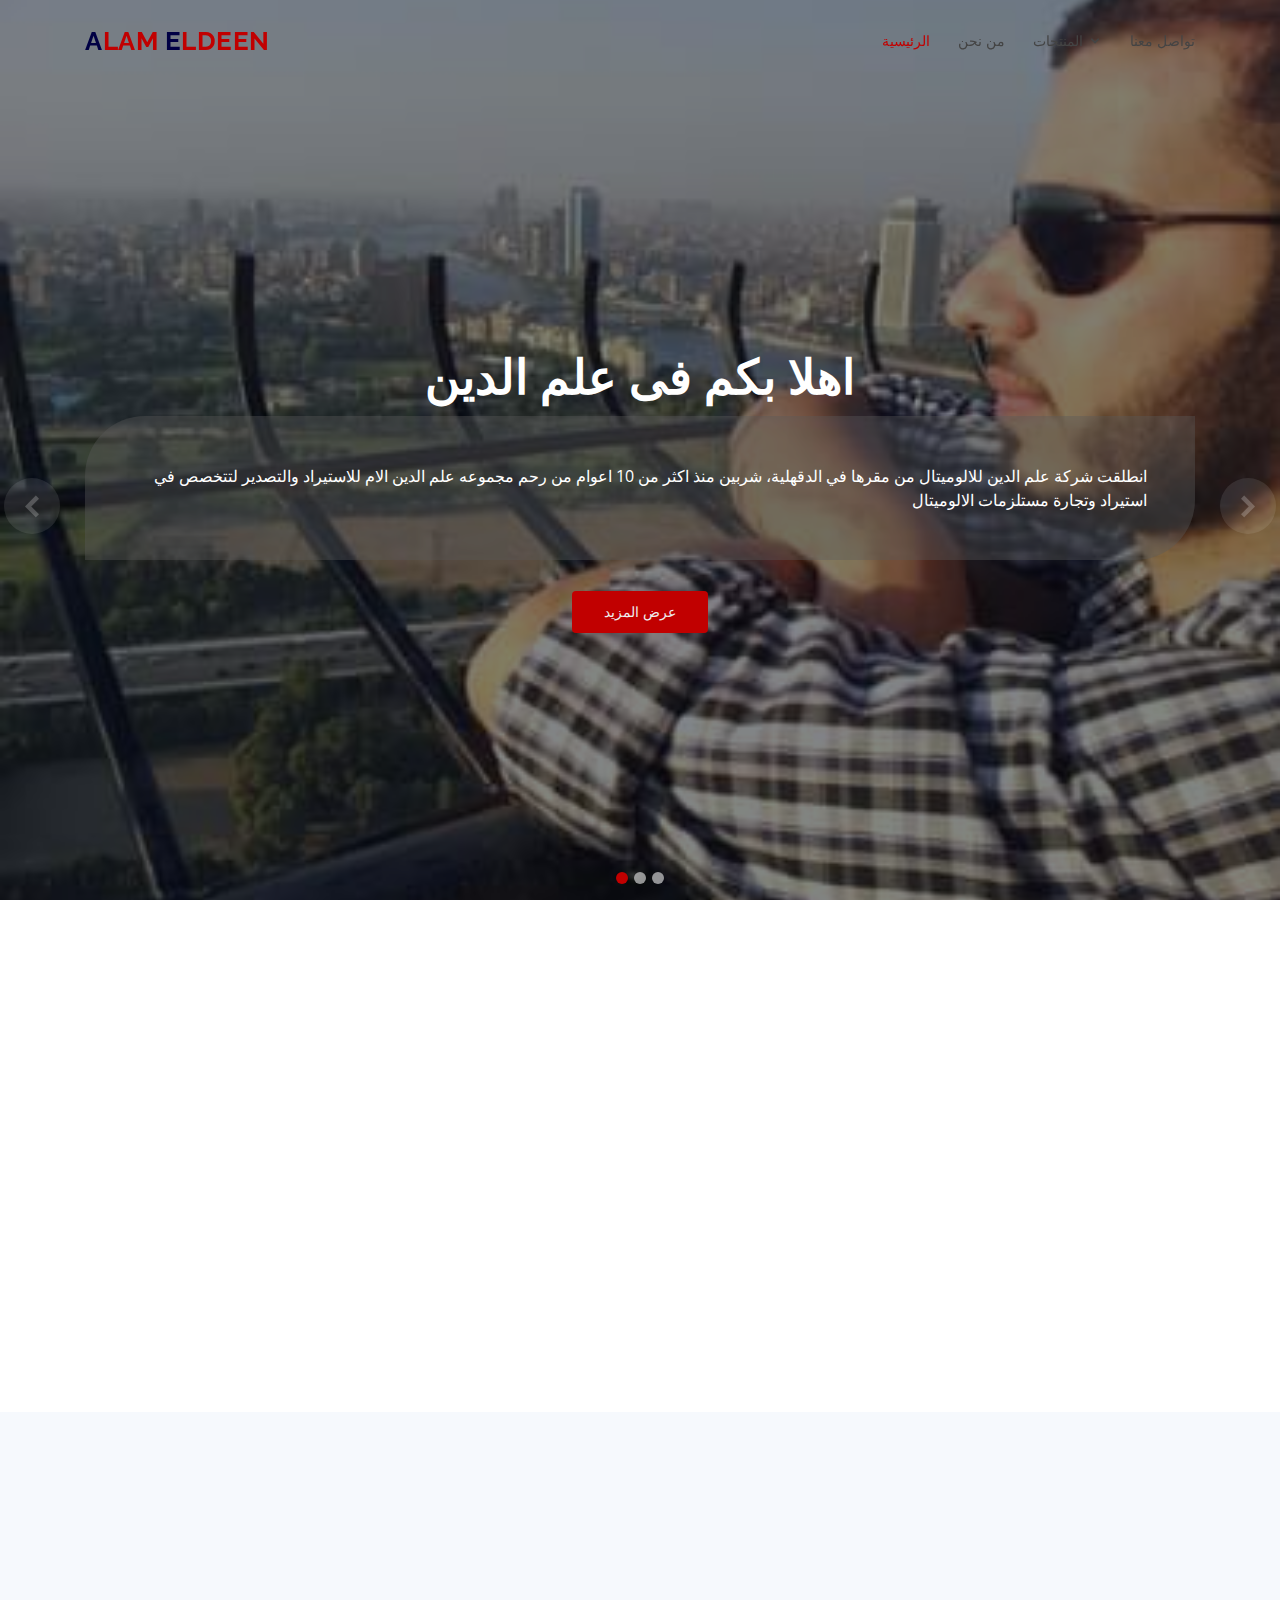
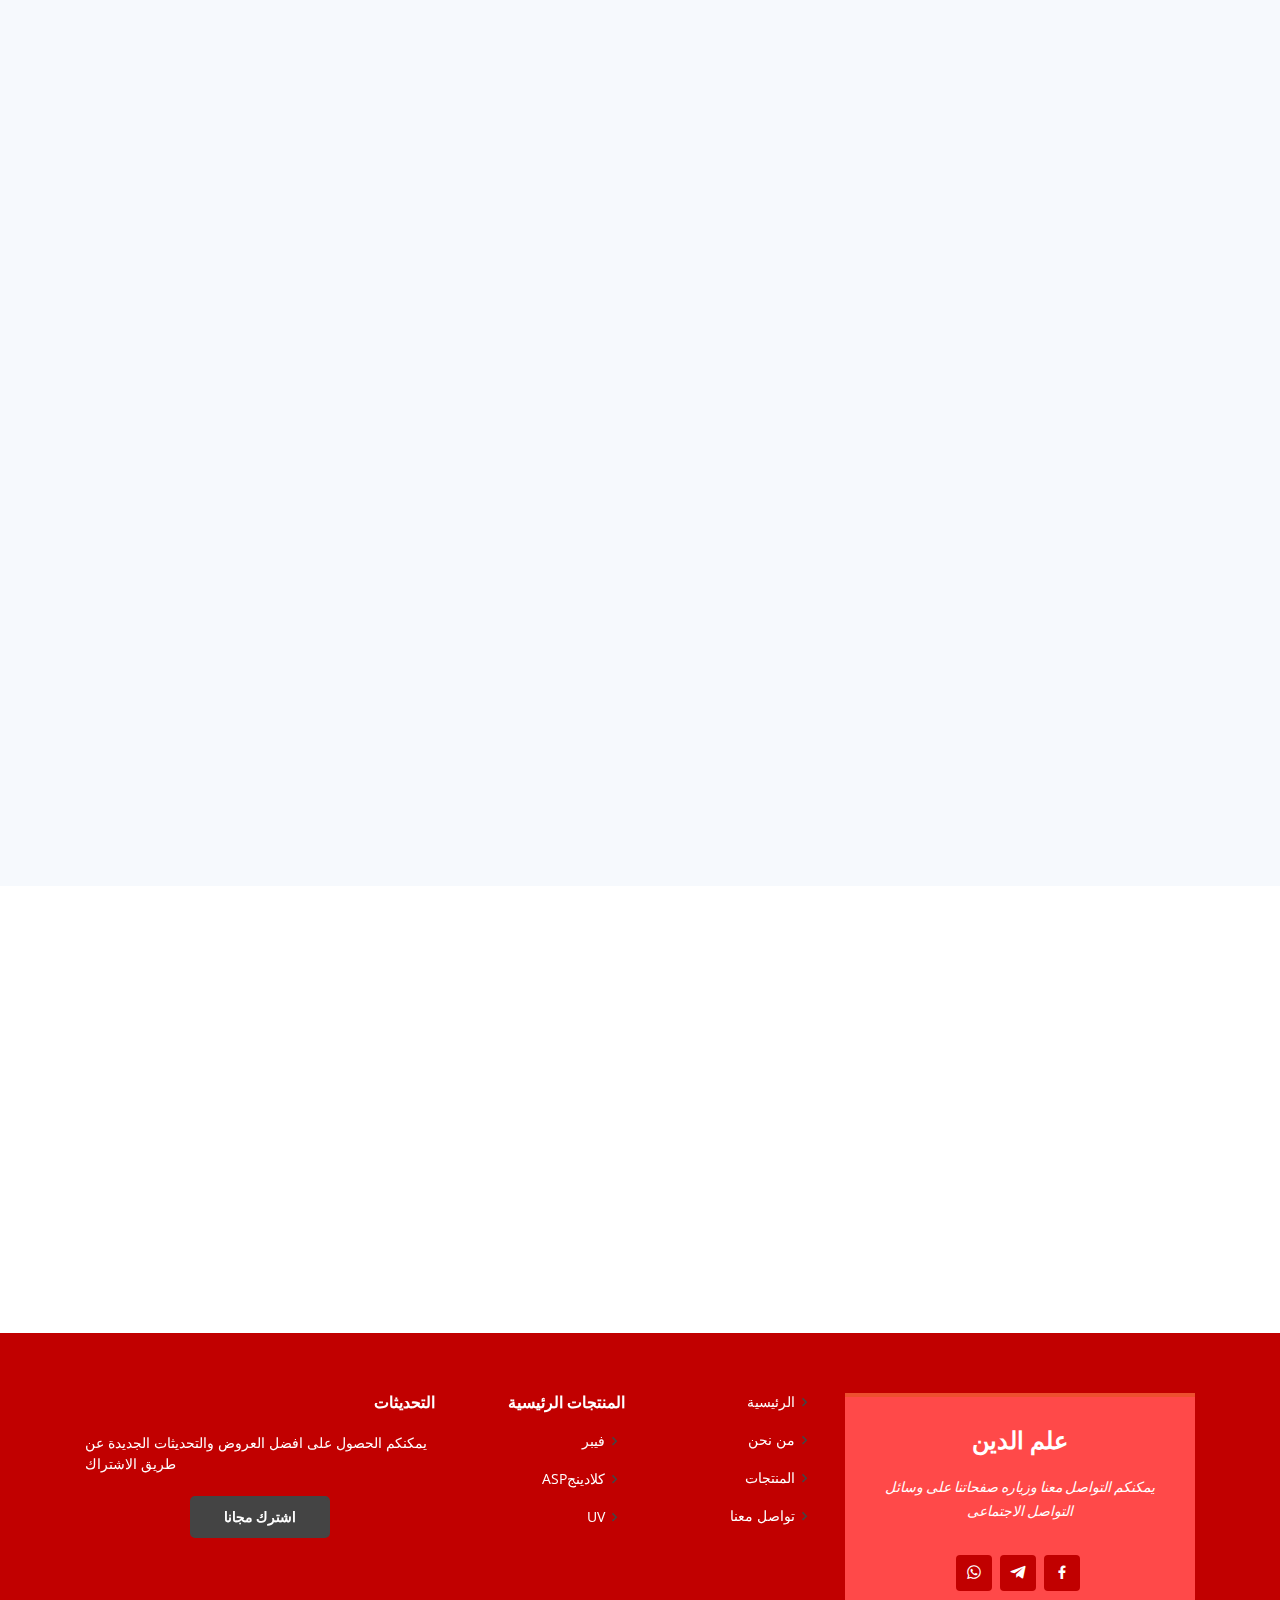
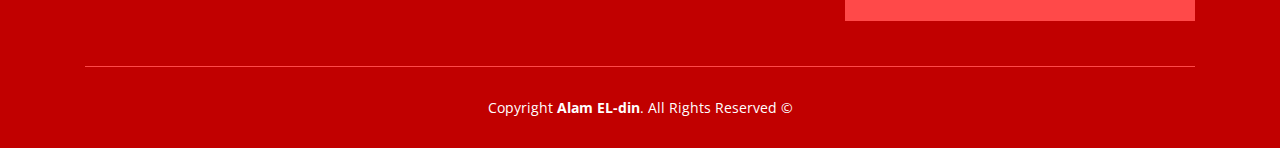
==== commit c7a3cdad: "aa" ====
--- a/index.html
+++ b/index.html
@@ -1,419 +1,352 @@
 <!DOCTYPE html>
 <html lang="ar">
-
-<head>
-  <meta charset="utf-8">
-  <meta content="width=device-width, initial-scale=1.0" name="viewport">
-
-  <title>Alam EL-din</title>
-  <meta content="" name="description">
-  <meta content="" name="keywords">
-
-  <!-- Favicons -->
-  <link href="assets/img/favicon.png" rel="icon">
-  <link href="assets/img/apple-touch-icon.png" rel="apple-touch-icon">
-
-  <!-- Google Fonts -->
-  <link href="https://fonts.googleapis.com/css?family=Open+Sans:300,300i,400,400i,600,600i,700,700i|Raleway:300,300i,400,400i,500,500i,600,600i,700,700i|Poppins:300,300i,400,400i,500,500i,600,600i,700,700i" rel="stylesheet">
-
-  <!-- Vendor CSS Files -->
-  <link href="assets/vendor/bootstrap/css/bootstrap.min.css" rel="stylesheet">
-  <link href="assets/vendor/icofont/icofont.min.css" rel="stylesheet">
-  <link href="assets/vendor/boxicons/css/boxicons.min.css" rel="stylesheet">
-  <link href="assets/vendor/animate.css/animate.min.css" rel="stylesheet">
-  <link href="assets/vendor/remixicon/remixicon.css" rel="stylesheet">
-  <link href="assets/vendor/venobox/venobox.css" rel="stylesheet">
-  <link href="assets/vendor/owl.carousel/assets/owl.carousel.min.css" rel="stylesheet">
-  <link href="assets/vendor/aos/aos.css" rel="stylesheet">
-
-  <!-- Template Main CSS File -->
-  <link href="assets/css/style.css" rel="stylesheet">
+   <head>
+      <meta charset="utf-8">
+      <meta content="width=device-width, initial-scale=1.0" name="viewport">
+      <title>Alam EL-din</title>
+      <meta content="" name="description">
+      <meta content="" name="keywords">
+      <!-- Favicons -->
+      <link href="assets/img/favicon.png" rel="icon">
+      <link href="assets/img/apple-touch-icon.png" rel="apple-touch-icon">
+      <!-- Google Fonts -->
+      <link href="https://fonts.googleapis.com/css?family=Open+Sans:300,300i,400,400i,600,600i,700,700i|Raleway:300,300i,400,400i,500,500i,600,600i,700,700i|Poppins:300,300i,400,400i,500,500i,600,600i,700,700i" rel="stylesheet">
+      <!-- Vendor CSS Files -->
+      <link href="assets/vendor/bootstrap/css/bootstrap.min.css" rel="stylesheet">
+      <link href="assets/vendor/icofont/icofont.min.css" rel="stylesheet">
+      <link href="assets/vendor/boxicons/css/boxicons.min.css" rel="stylesheet">
+      <link href="assets/vendor/animate.css/animate.min.css" rel="stylesheet">
+      <link href="assets/vendor/remixicon/remixicon.css" rel="stylesheet">
+      <link href="assets/vendor/venobox/venobox.css" rel="stylesheet">
+      <link href="assets/vendor/owl.carousel/assets/owl.carousel.min.css" rel="stylesheet">
+      <link href="assets/vendor/aos/aos.css" rel="stylesheet">
+      <!-- Template Main CSS File -->
+      <link href="assets/css/style.css" rel="stylesheet">
       <link href="assets/css/s.css" rel="stylesheet">
-
-</head>
-<body>
-  <!-- ======= Header ======= -->
-  <header id="header" class="fixed-top">
-    <div class="container d-flex align-items-center">
-                     <!-----   <h1 class="logo mr-auto"><a href="index.html">علم الدين</a></h1> ------>
-
-      <!-- Uncomment below if you prefer to use an image logo -->
-    <a href="index.html" class="logo mr-auto"><img src="assets/img/p.png" alt="" class="img-fluid"></a> 
-
-      <nav class="nav-menu d-none d-lg-block">
-        <ul>
-          <li class="active"><a href="index.html">الرئيسية</a></li>
-          <li><a href="who.html">من نحن</a></li>
-          <li class="drop-down"><a href="prod.html">المنتجات</a>
-            <ul>
-              <li><a href="prod.html">فيبر</a></li>
-              <li class="drop-down"><a href="prod.html">كلادينجASP</a>
-                <ul>
-                  <li><a href="prod.html">سادة</a></li>
-                  <li><a href="prod.html">ميتالك</a></li>
-                  <li><a href="prod.html">خشبيات</a></li>
-                  <li><a href="prod.html">برش</a></li>
-                  <li><a href="prod.html">مرايا</a></li>
-                </ul>
-              </li>
-              <li><a href="prod.html">UV</a></li>
-            </ul>
-          </li>
-          <li><a href="contact.html">تواصل معنا</a></li>
-
-        </ul>
-        
-
-      </nav><!-- .nav-menu -->
-
-<!---------      <a href="#about" class="get-started-btn">Get Started</a>      ------>
-
-    </div>
-
-  </header>
-  <!-- End Header -->
-
-  <!-- ======= Hero Section ======= -->
-  <section id="hero">
-    <div id="heroCarousel" class="carousel slide carousel-fade" data-ride="carousel">
-
-      <ol class="carousel-indicators" id="hero-carousel-indicators"></ol>
-
-      <div class="carousel-inner" role="listbox">
-
-        <!-- Slide 1 -->
-        <div class="carousel-item active text-center" style="background-image: url(assets/img/slide/pp.jpg) ;background-size:100% 100%; background-position:center">
-          <div class="carousel-container">
+   </head>
+   <body>
+      <!-- ======= Header ======= -->
+      <header id="header" class="fixed-top">
+         <div class="container d-flex align-items-center">
+            <h1 class="logo mr-auto"><a href="index.html"><span class='black'>A</span>LAM <span class='black'>E</span>LDEEN</a></h1>
+            <!-- Uncomment below if you prefer to use an image logo -->
+            <!-- <a href="index.html" class="logo mr-auto"><img src="assets/img/logo.png" alt="" class="img-fluid"></a>-->
+            <nav class="nav-menu d-none d-lg-block">
+               <ul>
+                  <li class="active"><a href="index.html">الرئيسية</a></li>
+                  <li><a href="who.html">من نحن</a></li>
+                  <li class="drop-down">
+                     <a href="prod.html">المنتجات</a>
+                     <ul>
+                        <li><a href="prod.html">فيبر</a></li>
+                        <li class="drop-down">
+                           <a href="prod.html">كلادينجASP</a>
+                           <ul>
+                              <li><a href="prod.html">سادة</a></li>
+                              <li><a href="prod.html">ميتالك</a></li>
+                              <li><a href="prod.html">خشبيات</a></li>
+                              <li><a href="prod.html">برش</a></li>
+                              <li><a href="prod.html">مرايا</a></li>
+                           </ul>
+                        </li>
+                        <li><a href="prod.html">UV</a></li>
+                     </ul>
+                  </li>
+                  <li><a href="contact.html">تواصل معنا</a></li>
+               </ul>
+            </nav>
+            <!-- .nav-menu -->
+         </div>
+      </header>
+      <!-- End Header -->
+      <!-- ======= Hero Section ======= -->
+      <section id="hero">
+         <div id="heroCarousel" class="carousel slide carousel-fade" data-ride="carousel">
+            <ol class="carousel-indicators" id="hero-carousel-indicators"></ol>
+            <div class="carousel-inner" role="listbox">
+               <!-- Slide 1 -->
+               <div class="carousel-item active text-center" style="background-image: url(assets/img/slide/alam.jpg) ;background-size:cover; background-position:center right">
+                  <div class="carousel-container">
+                     <div class="container">
+                        <h2 class="animate__animated animate__fadeInDown">اهلا بكم فى <span>علم الدين</span></h2>
+                        <p class="animate__animated animate__fadeInUp p-5"> انطلقت شركة علم الدين للالوميتال من مقرها في الدقهلية، شربين منذ اكثر من 10 اعوام من رحم مجموعه علم الدين الام للاستيراد والتصدير لتتخصص في استيراد وتجارة مستلزمات الالوميتال</p>
+                        <a href="who.html" class="btn-get-started animate__animated animate__fadeInUp scrollto">عرض المزيد</a>
+                     </div>
+                  </div>
+               </div>
+               <!-- Slide 2 -->
+               <div class="carousel-item" style="background-image: url(assets/img/team/12.jpg) ;  background-position:center">
+                  <div class="carousel-container text-center">
+                     <div class="container">
+                        <h2 class="animate__animated animate__fadeInDown">خدمة متميزة للعملاء</h2>
+                        <p class="animate__animated animate__fadeInUp p-5">
+                           جميع أعمالنا مبنية على الصداقة والثقة والاحترام المتبادلين حيث نسعى باستمرار إلى إقامة علاقة طويلة الأمد متبادلة المنفعة مع عملائنا والحفاظ عليها 
+                        </p>
+                        <a href="contact.html" class="btn-get-started animate__animated animate__fadeInUp scrollto">تواصل معنا</a>
+                     </div>
+                  </div>
+               </div>
+               <!-- Slide 3 -->
+               <div class="carousel-item" style="background-image: url(assets/img/team/1.jpeg); background-position:center">
+                  <div class="carousel-container text-center">
+                     <div class="container">
+                        <h2 class="animate__animated animate__fadeInDown">تطوير وتحسين منتجاتنا الي الأداء العالي</h2>
+                        <p class="animate__animated animate__fadeInUp p-5">
+                           نواصل البحث والابتكار لتطوير وتحسين منتجاتنا الي الأداء العالي وباسعار مقبولة. يتيح لنا نظام مراقبة الجودة الصارم أن نقدم لعملائنا منتجات عالية الجودة
+                        </p>
+                        <a href="prod.html" class="btn-get-started animate__animated animate__fadeInUp scrollto">عؤض المنتجات</a>
+                     </div>
+                  </div>
+               </div>
+            </div>
+            <a class="carousel-control-prev" href="#heroCarousel" role="button" data-slide="prev">
+            <span class="carousel-control-prev-icon icofont-simple-left" aria-hidden="true"></span>
+            <span class="sr-only">Previous</span>
+            </a>
+            <a class="carousel-control-next" href="#heroCarousel" role="button" data-slide="next">
+            <span class="carousel-control-next-icon icofont-simple-right" aria-hidden="true"></span>
+            <span class="sr-only">Next</span>
+            </a>
+         </div>
+      </section>
+      <!-- End Hero -->
+      <main id="main">
+      <!-- ======= About Section ======= -->
+      <section id="about" class="about">
+         <div class="container" data-aos="fade-up">
+            <div class="section-title">
+               <h2>من نحن</h2>
+               <p>من نحن</p>
+            </div>
+            <div class="row content">
+               <div class="col-lg-6 pt-4 pt-lg-0">
+                  <div class="text-center">
+                     <img src="assets/img/slide/pp.jpg" class="rounded" style="height:240px ; width:300px">
+                  </div>
+               </div>
+               <div class="col-lg-6">
+                  <p class="p">
+                     انطلقت شركة علم الدين للالوميتال من مقرها في الدقهلية، شربين منذ اكثر من 10 اعوام من رحم مجموعه علم الدين الام للاستيراد والتصدير لتتخصص في استيراد وتجارة مستلزمات الالوميتال.
+                  </p>
+                  <a href="who.html" class="btn-learn-more">اقرأ المزيد</a>
+               </div>
+            </div>
+         </div>
+      </section>
+      <!-- End About Section -->
+      <!--************ card ************-->
+      <section id="team" class="team section-bg">
+         <div class="container" data-aos="fade-up">
+            <div class="section-title">
+               <h2>المنتجات</h2>
+               <p>المنتجات</p>
+            </div>
+            <div class="card-deck">
+               <div class="card">
+                  <img class="card-img-top" src="assets/img/UV.jpg" alt="Card image cap" style=" height:200px;">
+                  <div class="card-body ">
+                     <div class="row m-0">
+                        <h5 class="card-title col-xs-8">UV</h5>
+                        <a href="prod.html" class="col-xs-4">عرض المزيد</a>
+                     </div>
+                  </div>
+               </div>
+               <div class="card">
+                  <img class="card-img-top" src="assets/img/asp.jpg" alt="Card image cap" style=" height:200px;">
+                  <div class="card-body">
+                     <div class="row m-0">
+                        <h5 class="card-title col-xs-8">كلادينجASP</h5>
+                        <a href="prod.html" class="col-xs-4">عرض المزيد</a>
+                     </div>
+                  </div>
+               </div>
+               <div class="card">
+                  <img class="card-img-top" src="assets/img/f.jpg" alt="Card image cap" style=" height:200px;">
+                  <div class="card-body">
+                     <div class="row m-0">
+                        <h5 class="card-title  col-xs-8">فيبر</h5>
+                        <a href="prod.html" class="  col-xs-4 ">عرض المزيد</a>
+                     </div>
+                  </div>
+               </div>
+            </div>
+      </section>
+      </div>
+      <!--************ end card ************-->
+      <!-- ======= Team Section ======= -->
+      <section id="team" class="team section-bg">
+         <div class="container" data-aos="fade-up">
+            <div class="section-title">
+               <h2>تواصل معنا</h2>
+               <p>تواصل معنا</p>
+            </div>
+            <div class="row">
+               <!-- ********* -->
+               <div class="col-lg-4 col-md-6">
+                  <div class="member" data-aos="zoom-in" data-aos-delay="100">
+                     <img src="assets/img/team/2.jpg" class="zx" alt="">
+                     <div class="member-info">
+                        <div class="member-info-content">
+                           <h2>المقر الاداري</h2>
+                        </div>
+                        <div class="social">
+                           <a href="https://www.google.com/maps/place/30%C2%B000'33.9%22N+31%C2%B008'13.1%22E/@30.0094057,31.1347934,17z/data=!3m1!4b1!4m5!3m4!1s0x0:0x0!8m2!3d30.0094057!4d31.1369821?hl=en">
+                           <i class=" bx bx-map"></i>
+                           </a>
+                           <a href="tel:+201005552232 " data-toggle="tooltip" data-placement="top" title="ادارة المبيعات">
+                           <i class=" bx bx-phone-call"></i>
+                           </a>
+                           <a href="tel:+2 01022999022 " data-toggle="tooltip" data-placement="top" title="الشكاوي والمقترحات">
+                           <i class=" bx bx-phone-call"></i>
+                           </a>
+                        </div>
+                     </div>
+                  </div>
+               </div>
+               <div class="col-lg-4 col-md-6">
+                  <div class="member" data-aos="zoom-in" data-aos-delay="100">
+                     <img src="assets/img/team/1.jpeg" class="zx" alt="">
+                     <div class="member-info">
+                        <div class="member-info-content">
+                           <h2>المخزن الرئيسي</h2>
+                        </div>
+                        <div class="social">
+                           <a href="https://www.google.com/maps/place/31%C2%B010'43.1%22N+31%C2%B031'21.1%22E/@31.1786328,31.5203486,17z/data=!3m1!4b1!4m5!3m4!1s0x0:0x0!8m2!3d31.1786328!4d31.5225373?hl=en">
+                           <i class=" bx bx-map"></i>
+                           </a>
+                           <a href="tel:+2 01005554342"><i class=" bx bx-phone-call"></i></a>
+                           <a href="tel: 	+201010211132"><i class=" bx bx-phone-call"></i></a>
+                        </div>
+                     </div>
+                  </div>
+               </div>
+               <div class="col-lg-4 col-md-6">
+                  <div class="member" data-aos="zoom-in" data-aos-delay="100">
+                     <img src="assets/img/team/11.jpg" class="zx" alt="">
+                     <div class="member-info">
+                        <div class="member-info-content">
+                           <h2>الموزعين المعتمدين</h2>
+                        </div>
+                        <div class="social">
+                           <a href="contact.html #man"><i class=" bx bx-map"></i></a>
+                           <a href="contact.html #main"><i class=" bx bx-phone-call"></i></a>
+                        </div>
+                     </div>
+                  </div>
+               </div>
+            </div>
+         </div>
+      </section>
+      <!-- End Team Section -->
+      <!-- ======= Counts Section ======= -->
+      <section id="counts" class="counts py-5 text-right">
+         <div class="container" data-aos="fade-up">
+            <div class="section-title">
+               <h2>عملائنا</h2>
+               <p>عملائنا حول مصر</p>
+            </div>
+            <div class="row no-gutters">
+               <div class="col-lg-3 col-md-6 d-md-flex align-items-md-stretch">
+                  <div class="count-box">
+                     <i class="icofont-simple-smile"></i>
+                     <span data-toggle="counter-up">232</span>
+                     <p><strong>العملاء الدائمون</strong> عملاؤنا المستمرون</p>
+                     <a href="#">&laquo; اعرض المزيد </a>
+                  </div>
+               </div>
+               <div class="col-lg-3 col-md-6 d-md-flex align-items-md-stretch">
+                  <div class="count-box">
+                     <i class="icofont-document-folder"></i>
+                     <span data-toggle="counter-up">521</span>
+                     <p><strong>المنتجات</strong> المنتجات الاكثر مبيعا بالشركة</p>
+                     <a href="#">&laquo; اعرض المزيد </a>
+                  </div>
+               </div>
+               <div class="col-lg-3 col-md-6 d-md-flex align-items-md-stretch">
+                  <div class="count-box">
+                     <i class="icofont-live-support"></i>
+                     <span data-toggle="counter-up">1,463</span>
+                     <p><strong>ساعات العمل</strong> ساعات العمل بالشركة</p>
+                     <a href="#">&laquo; اعرض المزيد </a>
+                  </div>
+               </div>
+               <div class="col-lg-3 col-md-6 d-md-flex align-items-md-stretch">
+                  <div class="count-box">
+                     <i class="icofont-users-alt-5"></i>
+                     <span data-toggle="counter-up">15</span>
+                     <p><strong>القوة العاملة بالشركة</strong> عدد العاملون بالشركة</p>
+                     <a href="#">&laquo; اعرض المزيد </a>
+                  </div>
+               </div>
+            </div>
+         </div>
+      </section>
+      <!-- End Counts Section -->
+      <!-- ======= Footer ======= -->
+      <footer id="footer">
+         <div class="footer-top">
             <div class="container">
-              <h2 class="animate__animated animate__fadeInDown">اهلا بكم فى <span>علم الدين</span></h2>
-              <p class="animate__animated animate__fadeInUp p-5"> انطلقت شركة علم الدين للالوميتال من مقرها في الدقهلية، شربين منذ اكثر من 10 اعوام من رحم مجموعه علم الدين الام للاستيراد والتصدير لتتخصص في استيراد وتجارة مستلزمات الالوميتال</p>
-              <a href="who.html" class="btn-get-started animate__animated animate__fadeInUp scrollto">عرض المزيد</a>
-            </div>
-          </div>
-        </div>
-
-        <!-- Slide 2 -->
-        <div class="carousel-item" style="background-image: url(assets/img/team/12.jpg) ;  background-position:center">
-          <div class="carousel-container text-center">
-            <div class="container">
-              <h2 class="animate__animated animate__fadeInDown">خدمة متميزة للعملاء</h2>
-              <p class="animate__animated animate__fadeInUp p-5">
-                جميع أعمالنا مبنية على الصداقة والثقة والاحترام المتبادلين حيث نسعى باستمرار إلى إقامة علاقة طويلة الأمد متبادلة المنفعة مع عملائنا والحفاظ عليها 
-              </p>
-              <a href="contact.html" class="btn-get-started animate__animated animate__fadeInUp scrollto">تواصل معنا</a>
-            </div>
-          </div>
-        </div>
-
-        <!-- Slide 3 -->
-        <div class="carousel-item" style="background-image: url(assets/img/team/1.jpeg); background-position:center">
-          <div class="carousel-container text-center">
-            <div class="container">
-              <h2 class="animate__animated animate__fadeInDown">تطوير وتحسين منتجاتنا الي الأداء العالي</h2>
-              <p class="animate__animated animate__fadeInUp p-5">
-               نواصل البحث والابتكار لتطوير وتحسين منتجاتنا الي الأداء العالي وباسعار مقبولة. يتيح لنا نظام مراقبة الجودة الصارم أن نقدم لعملائنا منتجات عالية الجودة
-              </p>
-              <a href="prod.html" class="btn-get-started animate__animated animate__fadeInUp scrollto">عؤض المنتجات</a>
-            </div>
-          </div>
-        </div>
-
-      </div>
-
-      <a class="carousel-control-prev" href="#heroCarousel" role="button" data-slide="prev">
-        <span class="carousel-control-prev-icon icofont-simple-left" aria-hidden="true"></span>
-        <span class="sr-only">Previous</span>
-      </a>
-
-      <a class="carousel-control-next" href="#heroCarousel" role="button" data-slide="next">
-        <span class="carousel-control-next-icon icofont-simple-right" aria-hidden="true"></span>
-        <span class="sr-only">Next</span>
-      </a>
-
-    </div>
-  </section><!-- End Hero -->
-
-
-  <main id="main">
-    <!-- ======= About Section ======= -->
-    <section id="about" class="about">
-      <div class="container" data-aos="fade-up">
-
-        <div class="section-title">
-          <h2>من نحن</h2>
-          <p>من نحن</p>
-        </div>
-        <div class="row content">
-           <div class="col-lg-6 pt-4 pt-lg-0">
-             <div class="text-center">
-  <img src="assets/img/slide/pp.jpg" class="rounded" style="height:240px ; width:300px">
-</div>
-           
-          </div>
-          
-          <div class="col-lg-6">
-            <p class="p">
-             انطلقت شركة علم الدين للالوميتال من مقرها في الدقهلية، شربين منذ اكثر من 10 اعوام من رحم مجموعه علم الدين الام للاستيراد والتصدير لتتخصص في استيراد وتجارة مستلزمات الالوميتال.
-            </p>
-                <a href="who.html" class="btn-learn-more">اقرأ المزيد</a>
-          </div>
-        </div>
-      </div>
-    </section><!-- End About Section -->
-
-
-
-
-
-<!-------card--------->
-
- <section id="team" class="team section-bg">
-      <div class="container" data-aos="fade-up">
-
-        <div class="section-title">
-          <h2>المنتجات</h2>
-          <p>المنتجات</p>
-        </div>
-
-<div class="card-deck">
-  <div class="card">
-    <img class="card-img-top" src="assets/img/UV.jpg" alt="Card image cap" style=" height:200px;">
-    <div class="card-body">
-      <div class="row">
-         <h5 class="card-title col-xs-8">UV</h5>
-         <a href="prod.html" class="col-xs-4">عرض المزيد</a>
-      </div>
-    </div>
-  </div>
-  <div class="card">
-    <img class="card-img-top" src="assets/img/asp.jpg" alt="Card image cap" style=" height:200px;">
-    <div class="card-body">
-      <div class="row">
-         <h5 class="card-title col-xs-8">كلادينجASP</h5>
-         <a href="prod.html" class="col-xs-4">عرض المزيد</a>
-      </div>
-    </div>
-  </div>
-  
-  <div class="card">
-    <img class="card-img-top" src="assets/img/f.jpg" alt="Card image cap" style=" height:200px;">
-    <div class="card-body">
-      <div class="row">
-         <h5 class="card-title  col-xs-8">فيبر</h5>
-         <a href="prod.html" class="  col-xs-4 ">عرض المزيد</a>
-      </div>
-     
-    </div>
-  </div>
-</div>
-</section>
-      </div>
-<!-------- end card------------------>
-
-    <!-- ======= Team Section ======= -->
-    <section id="team" class="team section-bg">
-      <div class="container" data-aos="fade-up">
-
-        <div class="section-title">
-          <h2>تواصل معنا</h2>
-          <p>تواصل معنا</p>
-        </div>
-
-        <div class="row">
-                                              <!------------------------------->
-          <div class="col-lg-4 col-md-6">
-            <div class="member" data-aos="zoom-in" data-aos-delay="100">
-              <img src="assets/img/team/2.jpg" class="zx" alt="">
-              <div class="member-info">
-                <div class="member-info-content">
-                  <h2>المقر الاداري</h2>
-                </div>
-                <div class="social">
-                  <a href="https://www.google.com/maps/place/30%C2%B000'33.9%22N+31%C2%B008'13.1%22E/@30.0094057,31.1347934,17z/data=!3m1!4b1!4m5!3m4!1s0x0:0x0!8m2!3d30.0094057!4d31.1369821?hl=en">
-                    <i class=" bx bx-map"></i>
-                  </a>
-                   <a href="tel:+201005552232 " data-toggle="tooltip" data-placement="top" title="ادارة المبيعات">
-                      <i class=" bx bx-phone-call"></i>
-                   </a>
-                   <a href="tel:+2 01022999022 " data-toggle="tooltip" data-placement="top" title="الشكاوي والمقترحات">
-                      <i class=" bx bx-phone-call"></i>
-                   </a>
-                </div>
-              </div>
-            </div>
-          </div>
-          
-           <div class="col-lg-4 col-md-6">
-            <div class="member" data-aos="zoom-in" data-aos-delay="100">
-              <img src="assets/img/team/1.jpeg" class="zx" alt="">
-              <div class="member-info">
-                <div class="member-info-content">
-                  <h2>المخزن الرئيسي</h2>
-                </div>
-                <div class="social">
-                  <a href="https://www.google.com/maps/place/31%C2%B010'43.1%22N+31%C2%B031'21.1%22E/@31.1786328,31.5203486,17z/data=!3m1!4b1!4m5!3m4!1s0x0:0x0!8m2!3d31.1786328!4d31.5225373?hl=en">
-                    <i class=" bx bx-map"></i>
-                  </a>
-                 <a href="tel:+2 01005554342"><i class=" bx bx-phone-call"></i></a>
-                  <a href="tel: 	+201010211132"><i class=" bx bx-phone-call"></i></a>
-                </div>
-              </div>
-            </div>
-          </div>
-          
-        
-           <div class="col-lg-4 col-md-6">
-            <div class="member" data-aos="zoom-in" data-aos-delay="100">
-              <img src="assets/img/team/11.jpg" class="zx" alt="">
-              <div class="member-info">
-                <div class="member-info-content">
-                  <h2>الموزعين المعتمدين</h2>
-                </div>
-                <div class="social">
-                  <a href="contact.html #man"><i class=" bx bx-map"></i></a>
-                 <a href="contact.html #main"><i class=" bx bx-phone-call"></i></a>
-                </div>
-              </div>
-            </div>
-          </div>
-          
-
-        </div>
-      </div>
-    </section><!-- End Team Section -->
-
-
- <!-- ======= Counts Section ======= -->
-    <section id="counts" class="counts my-5 text-right">
-      <div class="container" data-aos="fade-up">
-        <div class="section-title">
-          <h2>عملائنا</h2>
-          <p>عملائنا حول مصر</p>
-        </div>
-        
-        <div class="row no-gutters">
-
-          <div class="col-lg-3 col-md-6 d-md-flex align-items-md-stretch">
-            <div class="count-box">
-              <i class="icofont-simple-smile"></i>
-              <span data-toggle="counter-up">232</span>
-              <p><strong>العملاء الدائمون</strong> عملاؤنا المستمرون</p>
-              <a href="#">&laquo; اعرض المزيد </a>
-            </div>
-          </div>
-
-          <div class="col-lg-3 col-md-6 d-md-flex align-items-md-stretch">
-            <div class="count-box">
-              <i class="icofont-document-folder"></i>
-              <span data-toggle="counter-up">521</span>
-              <p><strong>المنتجات</strong> المنتجات الاكثر مبيعا بالشركة</p>
-              <a href="#">&laquo; اعرض المزيد </a>
-            </div>
-          </div>
-
-          <div class="col-lg-3 col-md-6 d-md-flex align-items-md-stretch">
-            <div class="count-box">
-              <i class="icofont-live-support"></i>
-              <span data-toggle="counter-up">1,463</span>
-              <p><strong>ساعات العمل</strong> ساعات العمل بالشركة</p>
-              <a href="#">&laquo; اعرض المزيد </a>
-            </div>
-          </div>
-
-          <div class="col-lg-3 col-md-6 d-md-flex align-items-md-stretch">
-            <div class="count-box">
-              <i class="icofont-users-alt-5"></i>
-              <span data-toggle="counter-up">15</span>
-              <p><strong>القوة العاملة بالشركة</strong> عدد العاملون بالشركة</p>
-              <a href="#">&laquo; اعرض المزيد </a>
-            </div>
-          </div>
-
-        </div>
-
-      </div>
-    </section><!-- End Counts Section -->
-    
-    
-
-  <!-- ======= Footer ======= -->
-  <footer id="footer">
-    <div class="footer-top">
-      <div class="container">
-        <div class="row">
-
-          <div class="col-lg-4 col-md-6">
-            <div class="footer-info">
-              <h3>علم الدين</h3>
-              <p class="pb-3"><em>
-يمكنكم التواصل معنا وزياره صفحاتنا على وسائل التواصل الاجتماعى              </em></p>
-            
-              <div class="social-links mt-3">
-                <a href="https://www.facebook.com/alameldingroup" class="facebook"><i class="bx bxl-facebook"></i></a>
-                <a href="https://t.me/alameldingroup" class="instagram"><i class="bx bxl-telegram"></i></a>
-                <a href="https://wa.me/message/MEDPTIC23OZ3C1" class="linkedin"><i class="bx bxl-whatsapp"></i></a>
-              </div>
-            </div>
-          </div>
-
-          <div class="col-lg-2 col-md-6 footer-links">
-            <ul>
-              <li><i class="bx bx-chevron-right"></i> <a href="index.html">الرئيسية</a></li>
-              <li><i class="bx bx-chevron-right"></i> <a href="who.html">من نحن</a></li>
-              <li><i class="bx bx-chevron-right"></i> <a href="prod.html">المنتجات</a></li>
-              <li><i class="bx bx-chevron-right"></i> <a href="contact.html">تواصل معنا</a></li>
-            </ul>
-          </div>
-
-          <div class="col-lg-2 col-md-6 footer-links">
-            <h4>المنتجات الرئيسية</h4>
-            <ul>
-              <li><i class="bx bx-chevron-right"></i> <a href="prod.html">فيبر</a></li>
-              <li><i class="bx bx-chevron-right"></i> <a href="prod.html">كلادينجASP</a></li>
-              <li><i class="bx bx-chevron-right"></i> <a href="prod.html">UV</a></li>
-            </ul>
-          </div>
-
-          <div class="col-lg-4 col-md-6 footer-newsletter">
-            <h4>التحديثات</h4>
-            <p>يمكنكم الحصول على افضل العروض والتحديثات الجديدة عن طريق الاشتراك </p>
-            
-            <div class="text-center">
-                                      <a href="contact.html" class="btn-learn-more">اشترك مجانا</a>
-            </div>
-  
-          </div>
-
-        </div>
-      </div>
-    </div>
-
-    <div class="container">
-      <div class="copyright">
-        &copy; Copyright <strong><span>Alam EL-din</span></strong>. All Rights Reserved
-      </div>
-     
-    </div>
-  </footer><!-- End Footer -->
-
-  <div id="preloader"></div>
-  <a href="#" class="back-to-top"><i class="icofont-simple-up"></i></a>
-
-  <!-- Vendor JS Files -->
-  <script src="assets/vendor/jquery/jquery.min.js"></script>
-  <script src="assets/vendor/bootstrap/js/bootstrap.bundle.min.js"></script>
-  <script src="assets/vendor/jquery.easing/jquery.easing.min.js"></script>
-  <script src="assets/vendor/php-email-form/validate.js"></script>
-  <script src="assets/vendor/waypoints/jquery.waypoints.min.js"></script>
-  <script src="assets/vendor/counterup/counterup.min.js"></script>
-  <script src="assets/vendor/venobox/venobox.min.js"></script>
-  <script src="assets/vendor/owl.carousel/owl.carousel.min.js"></script>
-  <script src="assets/vendor/isotope-layout/isotope.pkgd.min.js"></script>
-  <script src="assets/vendor/aos/aos.js"></script>
-
-  <!-- Template Main JS File -->
-  <script src="assets/js/main.js"></script>
-
-</body>
-
+               <div class="row">
+                  <div class="col-lg-4 col-md-6">
+                     <div class="footer-info">
+                        <h3>علم الدين</h3>
+                        <p class="pb-3"><em>
+                           يمكنكم التواصل معنا وزياره صفحاتنا على وسائل التواصل الاجتماعى              </em>
+                        </p>
+                        <div class="social-links mt-3">
+                           <a href="https://www.facebook.com/alameldingroup" class="facebook"><i class="bx bxl-facebook"></i></a>
+                           <a href="https://t.me/alameldingroup" class="instagram"><i class="bx bxl-telegram"></i></a>
+                           <a href="https://wa.me/message/MEDPTIC23OZ3C1" class="linkedin"><i class="bx bxl-whatsapp"></i></a>
+                        </div>
+                     </div>
+                  </div>
+                  <div class="col-lg-2 col-md-6 footer-links">
+                     <ul>
+                        <li><i class="bx bx-chevron-right"></i> <a href="index.html">الرئيسية</a></li>
+                        <li><i class="bx bx-chevron-right"></i> <a href="who.html">من نحن</a></li>
+                        <li><i class="bx bx-chevron-right"></i> <a href="prod.html">المنتجات</a></li>
+                        <li><i class="bx bx-chevron-right"></i> <a href="contact.html">تواصل معنا</a></li>
+                     </ul>
+                  </div>
+                  <div class="col-lg-2 col-md-6 footer-links">
+                     <h4>المنتجات الرئيسية</h4>
+                     <ul>
+                        <li><i class="bx bx-chevron-right"></i> <a href="prod.html">فيبر</a></li>
+                        <li><i class="bx bx-chevron-right"></i> <a href="prod.html">كلادينجASP</a></li>
+                        <li><i class="bx bx-chevron-right"></i> <a href="prod.html">UV</a></li>
+                     </ul>
+                  </div>
+                  <div class="col-lg-4 col-md-6 footer-newsletter">
+                     <h4>التحديثات</h4>
+                     <p>يمكنكم الحصول على افضل العروض والتحديثات الجديدة عن طريق الاشتراك </p>
+                     <div class="text-center">
+                        <a href="contact.html" class="btn-learn-more">اشترك مجانا</a>
+                     </div>
+                  </div>
+               </div>
+            </div>
+         </div>
+         <div class="container">
+            <div class="copyright">
+               &copy; Copyright <strong><span>Alam EL-din</span></strong>. All Rights Reserved
+            </div>
+         </div>
+      </footer>
+      <!-- End Footer -->
+      <div id="preloader"></div>
+      <a href="#" class="back-to-top"><i class="icofont-simple-up"></i></a>
+      <!-- Vendor JS Files -->
+      <script src="assets/vendor/jquery/jquery.min.js"></script>
+      <script src="assets/vendor/bootstrap/js/bootstrap.bundle.min.js"></script>
+      <script src="assets/vendor/jquery.easing/jquery.easing.min.js"></script>
+      <script src="assets/vendor/php-email-form/validate.js"></script>
+      <script src="assets/vendor/waypoints/jquery.waypoints.min.js"></script>
+      <script src="assets/vendor/counterup/counterup.min.js"></script>
+      <script src="assets/vendor/venobox/venobox.min.js"></script>
+      <script src="assets/vendor/owl.carousel/owl.carousel.min.js"></script>
+      <script src="assets/vendor/isotope-layout/isotope.pkgd.min.js"></script>
+      <script src="assets/vendor/aos/aos.js"></script>
+      <!-- Template Main JS File -->
+      <script src="assets/js/main.js"></script>
+   </body>
 </html>--- a/assets/css/style.css
+++ b/assets/css/style.css
@@ -438,7 +438,7 @@
 
 @media (min-width: 1200px) {
   #hero p {
-    width: 50%;
+    /* width: 50%; */
   }
 }
 
--- a/assets/css/s.css
+++ b/assets/css/s.css
@@ -1,502 +1,373 @@
-
-
 /*------------- begin navbar ----------*/
 
-
-
-.head{
-height: auto;
-min-width: 100%
-}
-
-
-
-
-
-#header .logo a  , .section-title p ,
-.section-title , .nav-menu .active > a ,
-.mobile-nav a:hover, .mobile-nav .active > a,
-.mobile-nav li:hover > a , .breadcrumbs h2
-{
-	color:#c10000 !important;
-}
-
-#header  , #hero .carousel-indicators li
-{
-background:#eee;
-}
-
-
-.nav-menu a ,.nav-menu li  , .icofont-navigation-menu:before ,
-.mobile-nav a , .nav-menu .drop-down ul li a
-{
-	color:#444 ;
-}
-
-.nav-menu a:hover, .nav-menu li:hover > a 
-{
-	color:#c10000 !important;
-}
-
-#hero .btn-get-started
-{
-	color:#eee;
-	background:#c10000;
-}
-
-#hero .btn-get-started:hover
-{
-	color:#dedede;
-	background:#ff4949;
-}
-#hero .carousel-indicators li.active
-{
-	background:#c10000 ;
-}
+.head {
+	height: auto;
+	min-width: 100%
+}
+
+#header .logo a,
+.section-title p,
+.section-title,
+.nav-menu .active>a,
+.mobile-nav a:hover,
+.mobile-nav .active>a,
+.mobile-nav li:hover>a,
+.breadcrumbs h2 {
+	color: #c10000 !important;
+}
+
+#header,
+#hero .carousel-indicators li {
+	background: #eee;
+}
+
+.nav-menu a,
+.nav-menu li,
+.icofont-navigation-menu:before,
+.mobile-nav a,
+.nav-menu .drop-down ul li a {
+	color: #444;
+}
+
+.nav-menu a:hover,
+.nav-menu li:hover>a {
+	color: #c10000 !important;
+}
+
+#hero .btn-get-started {
+	color: #eee;
+	background: #c10000;
+}
+
+#hero .btn-get-started:hover {
+	color: #dedede;
+	background: #ff4949;
+}
+
+#hero .carousel-indicators li.active {
+	background: #c10000;
+}
+
+
 /*--------------- end navbar------------*/
 
-.p
-{
-	margin-top:10px;
-}
-
-.ri-check-double-line:before
-{
-	color:#c10000;
-	float:  right;
-	direction: rtl !important;   /*------problem---------*/
-}
-
-
-
-
-.section-title  , .pt-4, .py-4 , #about , .card-body , .breadcrumbs , .section-bg , .contact .info-box 
-{
-text-align:right !important;
-direction: rtl !important;
-}
-
-
-.about .content .btn-learn-more
-{
-	color:#c10000;
-	border-color:#c10000;
-	
-}
-
-.about .content .btn-learn-more:hover
-{
-	color:#eee;
-	background:#c10000;
-	
-}
-
-
-
-.services .icon-box , .services .icon-box .icon:hover , .section-title p
-{
-	color:#c10000 !important;
-	
-}
-
-
-
-.services .icon-box:hover , .services .icon-box .icon{
-	color:#eee;
-	background:#c10000;
-	
-}
-
-
-
-
-.card-body
-{
-	color:#c10000;
-	
-}
-
-
-.aa i
-{
-font-size: 34px;
-}
+.p {
+	margin-top: 10px;
+}
+
+.ri-check-double-line:before {
+	color: #c10000;
+	float: right;
+	direction: rtl !important;
+	/*------problem---------*/
+}
+
+.section-title,
+.pt-4,
+.py-4,
+#about,
+.card-body,
+.breadcrumbs,
+.section-bg,
+.contact .info-box {
+	text-align: right !important;
+	direction: rtl !important;
+}
+
+.about .content .btn-learn-more {
+	color: #c10000;
+	border-color: #c10000;
+}
+
+.about .content .btn-learn-more:hover {
+	color: #eee;
+	background: #c10000;
+}
+
+.services .icon-box,
+.services .icon-box .icon:hover,
+.section-title p {
+	color: #c10000 !important;
+}
+
+.services .icon-box:hover,
+.services .icon-box .icon {
+	color: #eee;
+	background: #c10000;
+}
+
+.card-body {
+	color: #c10000;
+}
+
+.aa i {
+	font-size: 34px;
+}
+
 
 /*----------------*/
 
-#footer , #footer .footer-top .social-links a  , .contact .php-email-form button[type="submit"]
-{
-	background:#c10000;
-	
-}
-
-#footer .footer-top .footer-info  , .back-to-top i:hover , .contact .php-email-form button[type="submit"]:hover
-
-{
-	background:#ff4949;
-	
-}
-
-#footer .copyright
-{
-	border-color:#ff4949;
-	
-}
-
-#footer .footer-top .social-links a:hover 
-{
-	background:#444;
-	
-}
-
-.bx-chevron-right:before , #footer .footer-top .footer-links ul a:hover
-
-{
-	color:#444;
-	
-}
-
-  .back-to-top i , #footer .footer-top .footer-newsletter form input[type="submit"]
-
-{
-	background:#444;
-	
-}
-
-
-
-hr
-{
-width: 80%	
-}
-
-
-.contact .info-box i{
-color:#c10000;
-font-size:24px;
-margin-left:10px;
-margin-right: 10px;
-}
-
-
-.contact .info-box h3
-{
-margin-right: 10px;
-}
-
-
-.contact .info-box h3 span
-{
-border-bottom: 1px solid #c10000;}
-
-.section-title{
-margin-top: 44px}
-
-
-
-.contact .php-email-form textarea:focus ,  .contact .php-email-form input:focus
-{
-border-color: #c10000;}
-
-
-.contact .info-box{
-text-align:right !important;
-}
-
-.portfolio #portfolio-flters li
-{
-display: block;
-width: 100%;
-
-}
-
-
-
-.list-group-item:last-child , .back
-{
-width: 100%;
-text-align:right;
-
-}
-
-
-.portfolio #portfolio-flters 
-{
-margin: 0px ;
-}
-
-
-.justify-content-center
-{
-justify-content:flex-start !important;}
-
-
-.portfolio , .portfolio .portfolio-item .portfolio-info 
-{
-direction: rtl;
-}
-
-
-
-.portfolio #portfolio-flters li
-{
-padding:0px;
-margin-top: 0px;
-margin-bottom: 0px;
-
-}
-
-
-.list-group-item:last-child  , .back 
-{
-
-color:#dedede;
-border-color:#dedede;
-background-image: linear-gradient(180deg,#aa0000,#bb0000,#c10000,#ee0000,#ff0000,#acacac) ;
-
-}
-
-
-
-.list-group-item:last-child:hover , .list-group-item:last-child:active , .list-group-item:last-child:focus , .back:hover , .back:focus 
-{
-
-background: #fa4a4a;
-color:#dedede;
-
-}
-
-.card-body{
-padding:0px;
-margin:0px;
-border:none;}
-
-
-
-
- .cc
- {
-background:none !important;
-border:none;}
-
-
+#footer,
+#footer .footer-top .social-links a,
+.contact .php-email-form button[type="submit"] {
+	background: #c10000;
+}
+
+#footer .footer-top .footer-info,
+.back-to-top i:hover,
+.contact .php-email-form button[type="submit"]:hover {
+	background: #ff4949;
+}
+
+#footer .copyright {
+	border-color: #ff4949;
+}
+
+#footer .footer-top .social-links a:hover {
+	background: #444;
+}
+
+.bx-chevron-right:before,
+#footer .footer-top .footer-links ul a:hover {
+	color: #444;
+}
+
+.back-to-top i,
+#footer .footer-top .footer-newsletter form input[type="submit"] {
+	background: #444;
+}
+
+hr {
+	width: 80%
+}
+
+.contact .info-box i {
+	color: #c10000;
+	font-size: 24px;
+	margin-left: 10px;
+	margin-right: 10px;
+}
+
+.contact .info-box h3 {
+	margin-right: 10px;
+}
+
+.contact .info-box h3 span {
+	border-bottom: 1px solid #c10000;
+}
+
+.section-title {
+	margin-top: 44px
+}
+
+.contact .php-email-form textarea:focus,
+.contact .php-email-form input:focus {
+	border-color: #c10000;
+}
+
+.contact .info-box {
+	text-align: right !important;
+}
+
+.portfolio #portfolio-flters li {
+	display: block;
+	width: 100%;
+}
+
+.list-group-item:last-child,
+.back {
+	width: 100%;
+	text-align: right;
+}
+
+.portfolio #portfolio-flters {
+	margin: 0px;
+}
+
+.justify-content-center {
+	justify-content: flex-start !important;
+}
+
+.portfolio,
+.portfolio .portfolio-item .portfolio-info {
+	direction: rtl;
+}
+
+.portfolio #portfolio-flters li {
+	padding: 0px;
+	margin-top: 0px;
+	margin-bottom: 0px;
+}
+
+.list-group-item:last-child,
+.back {
+	color: #dedede;
+	border-color: #dedede;
+	background-image: linear-gradient(180deg, #aa0000, #bb0000, #c10000, #ee0000, #ff0000, #acacac);
+}
+
+.list-group-item:last-child:hover,
+.list-group-item:last-child:active,
+.list-group-item:last-child:focus,
+.back:hover,
+.back:focus {
+	background: #fa4a4a;
+	color: #dedede;
+}
+
+.card-body {
+	padding: 0px;
+	margin: 0px;
+	border: none;
+}
+
+.cc {
+	background: none !important;
+	border: none;
+}
 
 .img {
-height: 180px;
-width: 100%
-}
-
-
-
-.drop p
-{
-background:none;
-}
-
-
-
-
-.drop 
-{
-
-color:#dedede;
-border-color:#dedede;
-/*
+	height: 180px;
+	width: 100%
+}
+
+.drop p {
+	background: none;
+}
+
+.drop {
+	color: #dedede;
+	border-color: #dedede;
+	/*
 background-image: linear-gradient(180deg,#aa0000,#bb0000,#c10000,#ee0000,#ff0000) ;
 */
-background:#fa4949;
-}
-
-
-
-
-.cc:hover , .cc:focus{
-
-background:rgba(170,90,90,0.8)  !important;
-color:#dedede !important;
-
-}
-
-
-
-
-.aa{
-direction: rtl !important;
-background:#000;
-
-}
-
-
+	background: #fa4949;
+}
+
+.cc:hover,
+.cc:focus {
+	background: rgba(170, 90, 90, 0.8) !important;
+	color: #dedede !important;
+}
+
+.aa {
+	direction: rtl !important;
+	background: #000;
+}
 
 
 /*-----------------------------*/
 
-.zx
-{
-width: 100%;
-height: 249px;
-background:#fff;
-}
-
-
-
-.member-info
-{
-background:rgba(70 , 70 , 70 ,.49) !important;
-}
-
-
-
-.member
-{
-	
-border:#ddd solid 1px;
-box-shadow: 4px 7px 7px #888 ;
-}
-
-
-.social
-{
-background:rgba(70 , 70 , 70 ,.7) !important;
-color:#000;
-
-}
-
-.member-info-content h2
-{
-background:rgba(70 , 70 , 70 ,.7) !important;
-color:#fff;
-}
-
-
-.member-info a:hover
-{
-color:#c10000 !important;
-}
-
-.member-info a
-{
-color:#fff !important;
-}
+.zx {
+	width: 100%;
+	height: 249px;
+	background: #fff;
+}
+
+.member-info {
+	background: rgba(70, 70, 70, .49) !important;
+}
+
+.member {
+	border: #ddd solid 1px;
+	box-shadow: 4px 7px 7px #888;
+}
+
+.social {
+	background: rgba(70, 70, 70, .7) !important;
+	color: #000;
+}
+
+.member-info-content h2 {
+	background: rgba(70, 70, 70, .7) !important;
+	color: #fff;
+}
+
+.member-info a:hover {
+	color: #c10000 !important;
+}
+
+.member-info a {
+	color: #fff !important;
+}
+
 
 /* -----slide show----------------*/
- .card
- {
-	
-	border:1px solid #ccc;
-}
-
-
-#hero p 
-{
-	
-	background:rgba(90,90,90,0.4);
+
+.card {
+	border: 1px solid #ccc;
+}
+
+#hero p {
+	background: rgba(90, 90, 90, 0.4);
 	text-align: right;
 	border-radius: 60px 0;
 }
 
-
-.card-body
-
-{
-	padding:10px;
-padding-right :40px;
-border-top :1px solid #ccc;
-
-}
-
-
-.card
-
-{
-	
-box-shadow: 0 4px 8px 0 rgba(0,0,0,0.2);
-
-}
-
-
-
-.card-body h5
-
-{
-width: 70%;
-display: inline;}
-
-.card-body a
-
-{
-width: 30%;
-text-align: right;
-}
-
-
+.card-body {
+	padding: 10px;
+	border-top: 1px solid #ccc;
+}
+
+.card {
+	box-shadow: 0 4px 8px 0 rgba(0, 0, 0, 0.2);
+}
+
+.card-body h5 {
+	width: 70%;
+	display: inline;
+}
+
+.card-body a {
+	width: 30%;
+	text-align: right;
+}
 
 
 /*---------------footer -------------*? */
-  footer
- {
+
+footer {
 	direction: rtl;
- }
- 
- #footer .footer-top h4
- {
-text-align: right }
- 
- 
- 
- 
+}
+
+#footer .footer-top h4 {
+	text-align: right
+}
+
 .contact .php-email-form {
 	width: 100%;
 	margin-bottom: 10px;
- }
- 
- 
-.btn:not(:disabled):not(.disabled)
-{
-	background: #c10000;
-		width: 30%;
-
-}
-
-
-
-
-
- .text-center .btn-learn-more {
-    font-family: "Raleway", sans-serif;
-    font-weight: 600;
-    font-size: 14px;
-    letter-spacing: 1px;
-    display: inline-block;
-    padding: 12px 32px;
-    border-radius: 5px;
-    transition: 0.3s;
-    line-height: 1;
-    color: #fff;
-    -webkit-animation-delay: 0.8s;
-    animation-delay: 0.8s;
-    margin-top: 6px;
-    border: 2px solid #444;
-		background: #444;
-}
-
-
-
-
-
+}
+
+.btn:not(:disabled):not(.disabled) {
+	background: #c10000;
+	width: 30%;
+}
+
+.text-center .btn-learn-more {
+	font-family: "Raleway", sans-serif;
+	font-weight: 600;
+	font-size: 14px;
+	letter-spacing: 1px;
+	display: inline-block;
+	padding: 12px 32px;
+	border-radius: 5px;
+	transition: 0.3s;
+	line-height: 1;
+	color: #fff;
+	-webkit-animation-delay: 0.8s;
+	animation-delay: 0.8s;
+	margin-top: 6px;
+	border: 2px solid #444;
+	background: #444;
+}
 
 
 /*------------------------*?*/
 
-.portfolio-details .portfolio-info
-{
-	
+.portfolio-details .portfolio-info {
 	text-align: right;
 	direction: rtl;
-}
-
-#header {
-	padding: 0;
 }
 
 #header .logo img {
@@ -504,25 +375,45 @@
 	transition: all 1s ease-in-out;
 }
 
-#header .logo img {
-	max-height: 50px;
-}
-
-#header.header-scrolled{
-	padding: 0;
+#header.header-scrolled {
 	transition: all 1s ease-in-out;
 }
 
-#header.header-scrolled .logo img{
-	max-height: 70px;
-}
-
-
-
-
-
-
-
-
-
-
+.ppp {
+	position: relative;
+}
+
+#header .black {
+	color: #004;
+}
+
+.filter-active{
+	color: #fff !important;
+}
+
+#header.fixed-top{
+	background-color: #eee0 ;
+	color: #fff;
+}
+
+#header.header-scrolled
+{
+	background-color: #eee;
+}
+
+
+
+.interests .icon-box
+{
+    padding: 20px;
+    background: rgba(99, 99, 99, 0.08);
+    transition: ease-in-out 0.3s;
+	text-align: right  ;
+}
+
+
+.services .icon-box
+{
+	width: 100%;
+	margin-bottom: 30px;
+}